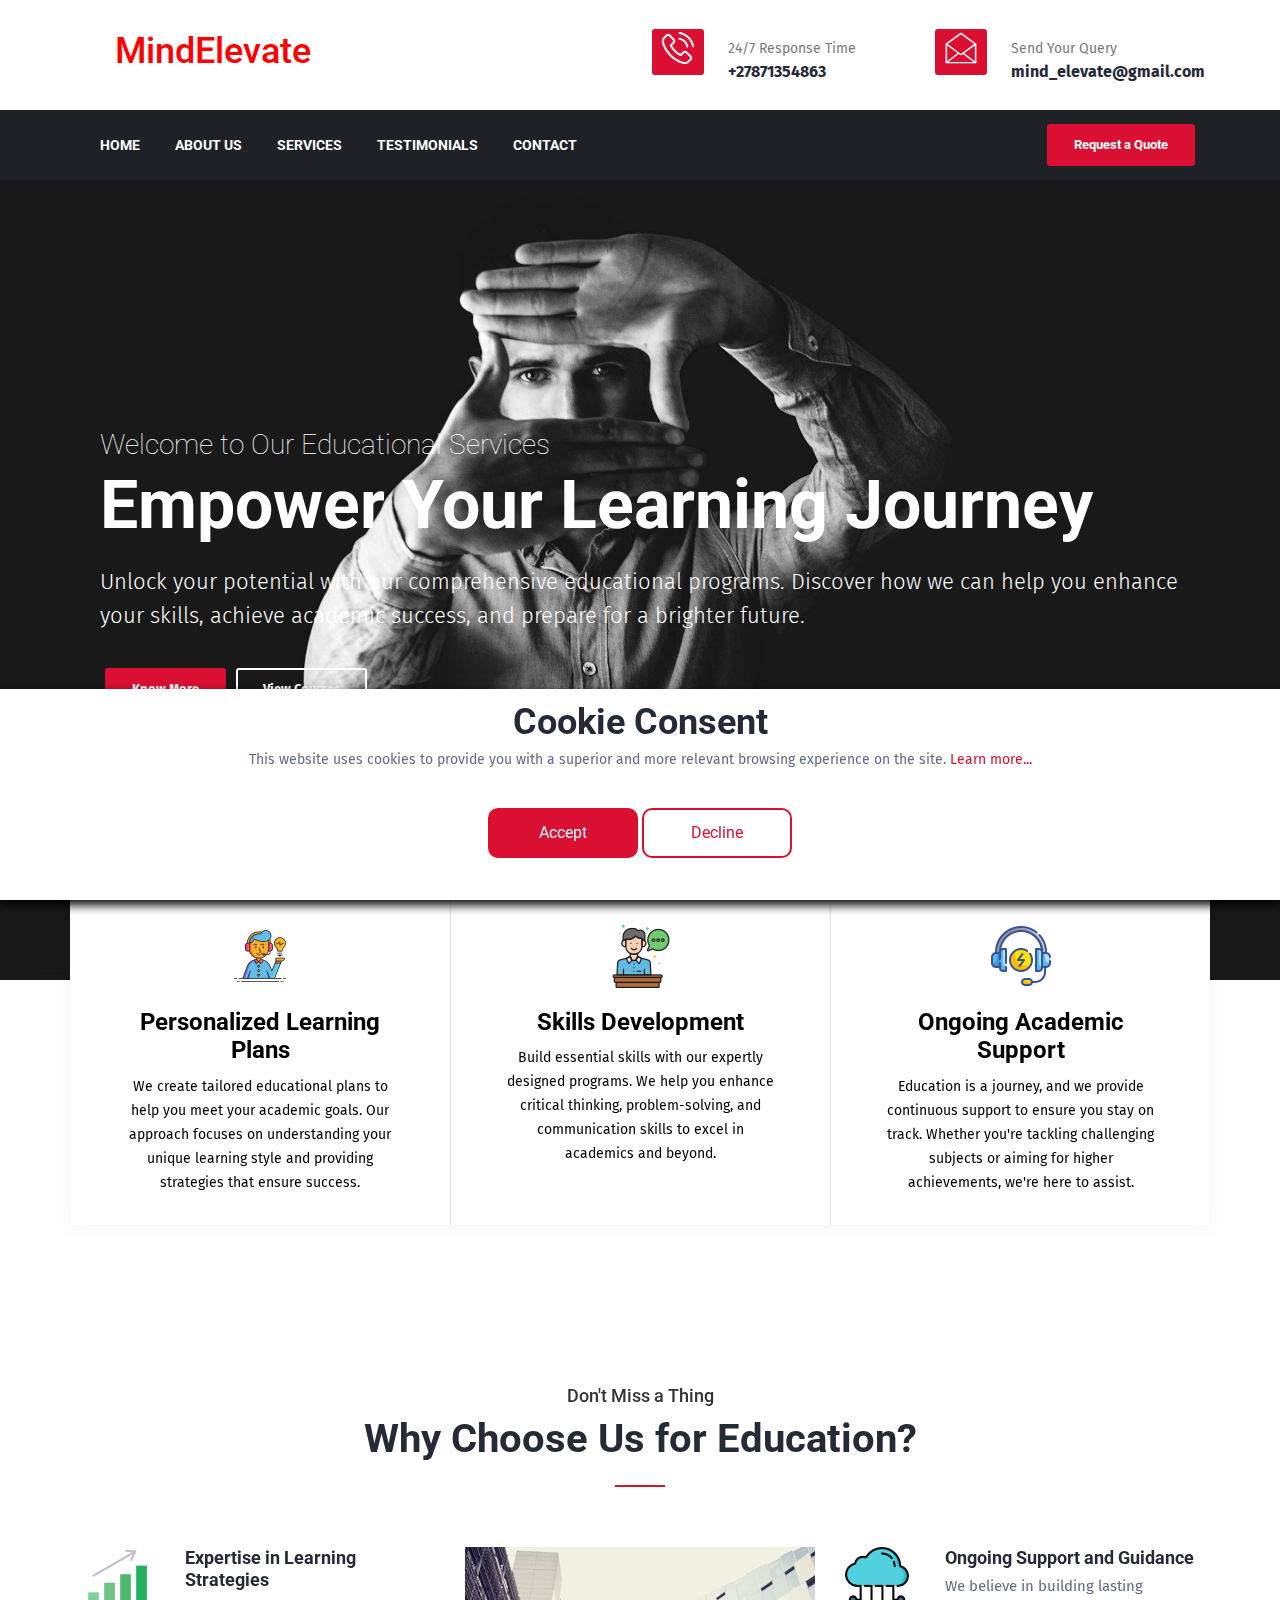
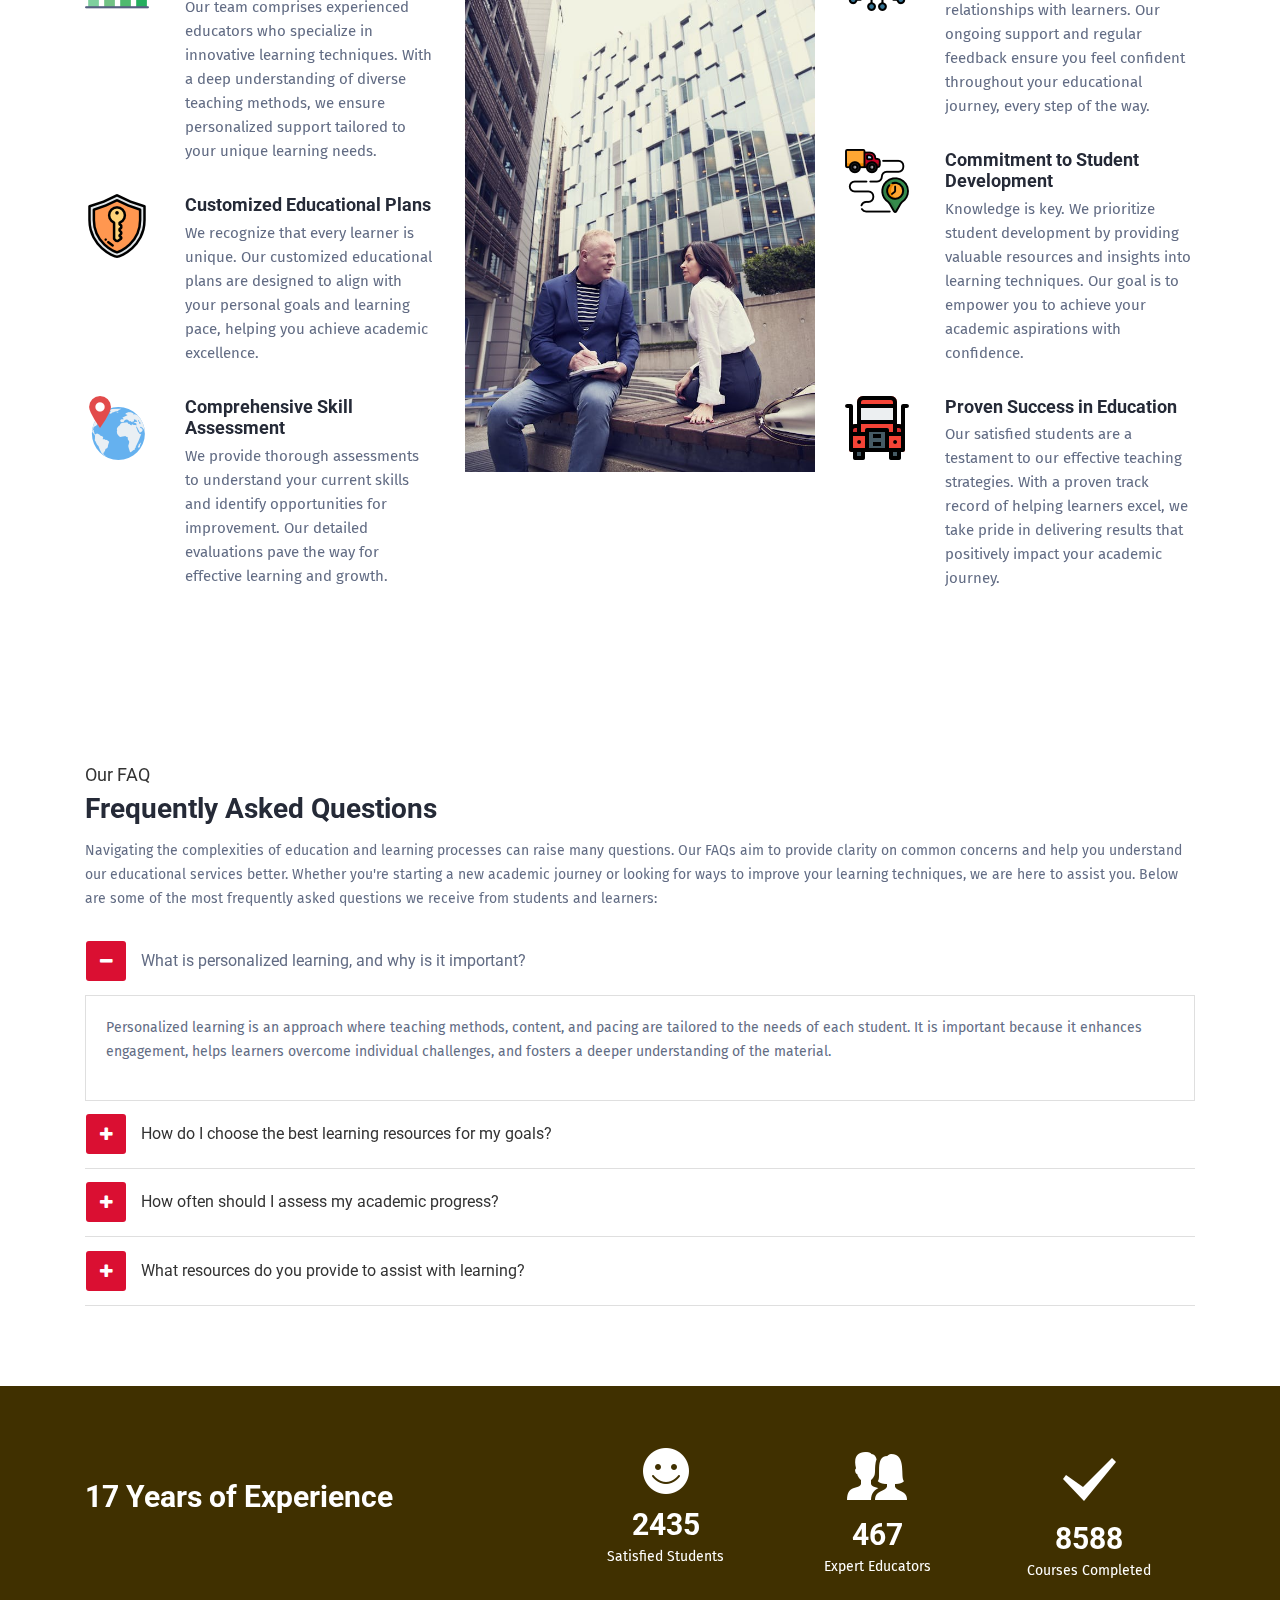
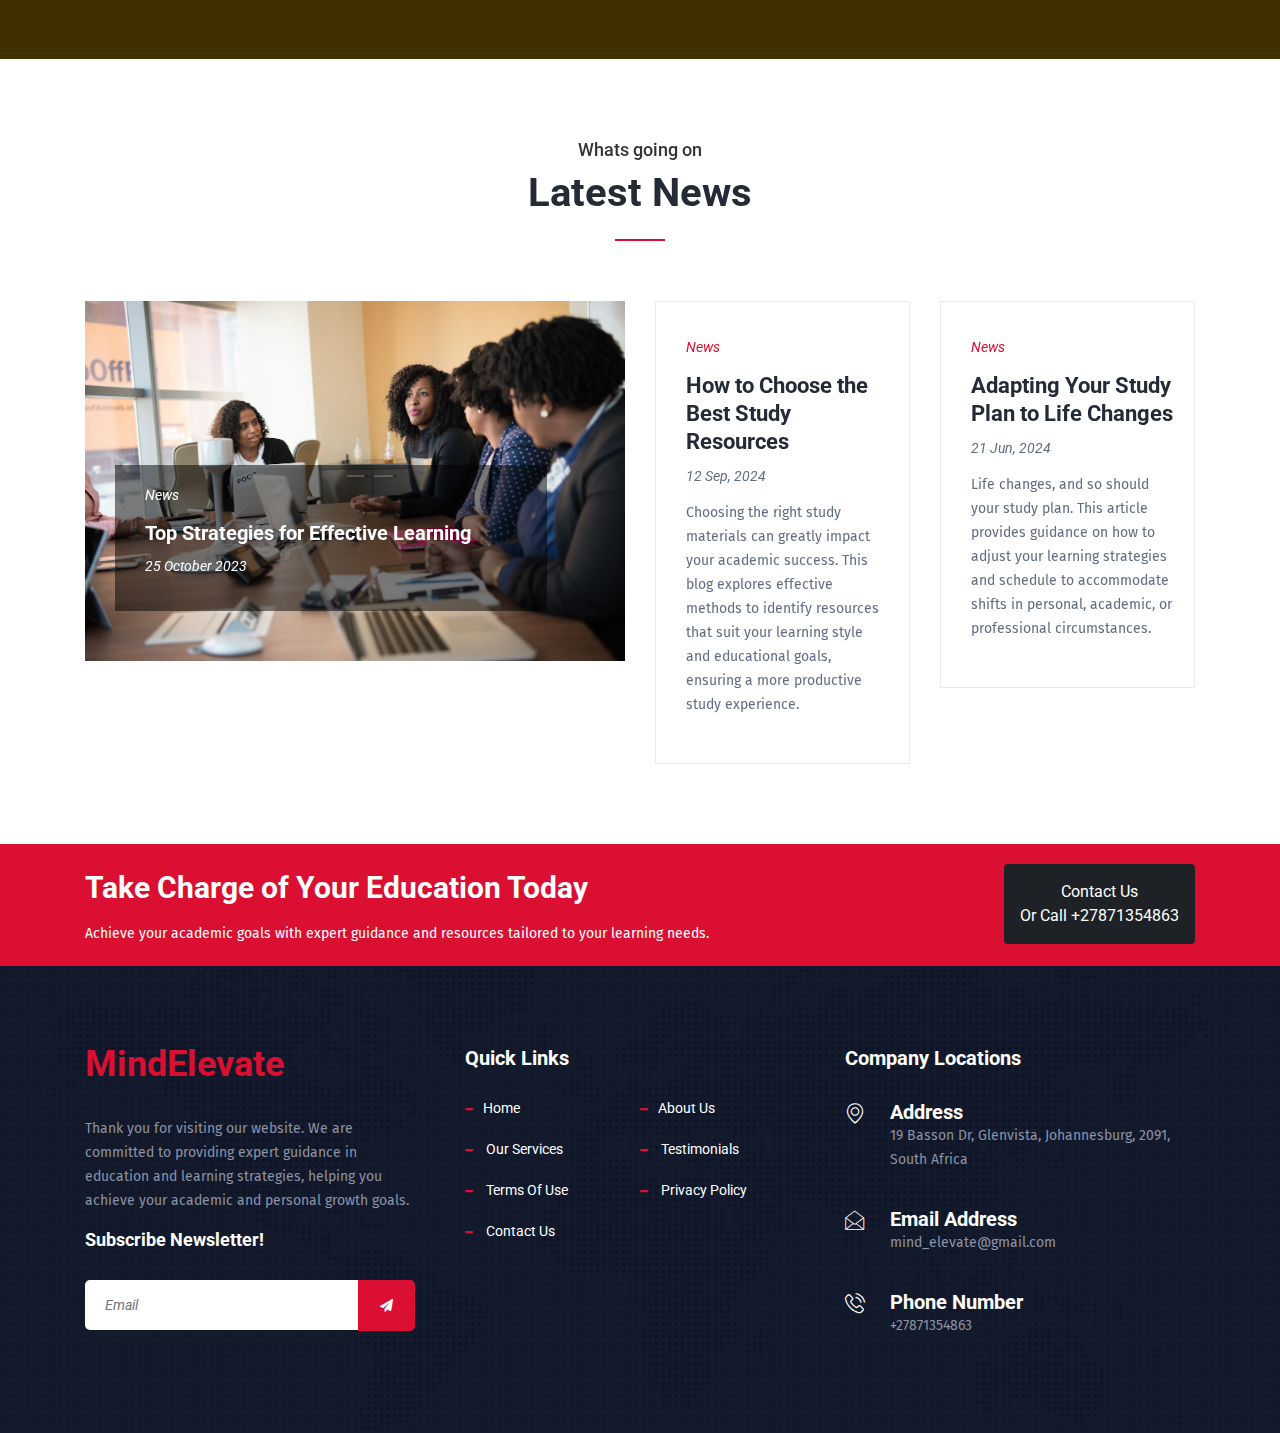
==== index.html @ e3e8aa28 "WIP" ====
<!DOCTYPE html>
<html lang="en">
    <head>
        <!--
    Basic Page Needs
    ==================================================
    -->
        <meta charset="utf-8" />
        <title>MindElevate</title>
        <!--
    Mobile Specific Metas
    ==================================================
    -->
        <meta http-equiv="X-UA-Compatible" content="IE=edge" />
        <meta
            name="viewport"
            content="width=device-width, initial-scale=1.0, maximum-scale=1.0, user-scalable=0"
        />
        <!--
    CSS
    ==================================================
    -->
        <!-- Bootstrap-->
        <link rel="stylesheet" href="css/bootstrap.min.css" />
        <!-- Animation-->
        <link rel="stylesheet" href="css/animate.css" />
        <!-- Morris CSS -->
        <link rel="stylesheet" href="css/morris.css" />
        <!-- FontAwesome-->
        <link rel="stylesheet" href="css/font-awesome.min.css" />
        <!-- Icon font-->
        <link rel="stylesheet" href="css/icon-font.css" />
        <!-- Owl Carousel-->
        <link
            href="https://fonts.googleapis.com/css?family=Fira+Sans:400,400i,500,500i,600,600i,700,700i"
            rel="stylesheet"
        />

        <link
            rel="shortcut icon"
            href="images/favicon.ico"
            type="image/x-icon"
        />

        <link rel="stylesheet" href="css/owl.carousel.min.css" />
        <!-- Owl Theme -->
        <link rel="stylesheet" href="css/owl.theme.default.min.css" />
        <!-- Colorbox-->
        <link rel="stylesheet" href="css/colorbox.css" />
        <!-- Template styles-->
        <link rel="stylesheet" href="css/style.css" />
        <!-- Responsive styles-->
        <link rel="stylesheet" href="css/responsive.css" />
        <!-- HTML5 shim, for IE6-8 support of HTML5 elements. All other JS at the end of file.-->
        <!--if lt IE 9
    script(src='js/html5shiv.js')
    script(src='js/respond.min.js')
    --></head>

    <body>
        <div class="body-inner">
            <div class="site-top-2">
                <header class="header nav-down" id="header-2">
                    <div class="container">
                        <div class="row">
                            <div class="logo-area clearfix">
                                <div class="logo col-lg-3 col-md-12">
                                    <a href="index.html">
                                        <h2 style="color: #ff0000">
                                            MindElevate
                                        </h2>
                                    </a>
                                </div>
                                <!-- logo end-->
                                <div class="col-lg-9 col-md-12 pull-right">
                                    <ul class="top-info unstyled">
                                        <li>
                                            <span class="info-icon"
                                                ><i class="icon icon-phone3"></i
                                            ></span>
                                            <div class="info-wrapper">
                                                <p class="info-title">
                                                    24/7 Response Time
                                                </p>
                                                <p class="info-subtitle">
                                                    +27871354863
                                                </p>
                                            </div>
                                        </li>
                                        <li>
                                            <span class="info-icon"
                                                ><i
                                                    class="icon icon-envelope"
                                                ></i
                                            ></span>
                                            <div class="info-wrapper">
                                                <p class="info-title">
                                                    Send Your Query
                                                </p>
                                                <p class="info-subtitle">
                                                    mind_elevate@gmail.com
                                                </p>
                                            </div>
                                        </li>
                                    </ul>
                                </div>
                                <!-- Col End-->
                            </div>
                            <!-- Logo Area End-->
                        </div>
                    </div>
                    <!-- Container end-->
                    <div
                        class="site-nav-inner site-navigation navigation navdown"
                    >
                        <div class="container">
                            <nav class="navbar navbar-expand-lg">
                                <button
                                    class="navbar-toggler"
                                    type="button"
                                    data-toggle="collapse"
                                    data-target="#navbarSupportedContent"
                                    aria-controls="navbarSupportedContent"
                                    aria-expanded="false"
                                    aria-label="Toggle navigation"
                                >
                                    <span class="navbar-toggler-icon"
                                        ><i class="icon icon-menu"></i
                                    ></span>
                                </button>
                                <!-- End of Navbar toggler-->
                                <div
                                    class="collapse navbar-collapse justify-content-start"
                                    id="navbarSupportedContent"
                                >
                                    <ul class="navbar-nav">
                                        <li class="nav-item dropdown">
                                            <a href="index.html">Home</a>
                                        </li>
                                        <li class="nav-item dropdown">
                                            <a href="about.html">About us</a>
                                        </li>
                                        <li class="nav-item dropdown">
                                            <a href="service.html">Services</a>
                                        </li>
                                        <li class="nav-item dropdown">
                                            <a href="testimonials.html"
                                                >Testimonials</a
                                            >
                                        </li>
                                        <li class="nav-item dropdown">
                                            <a href="contact.html">Contact</a>
                                        </li>
                                    </ul>
                                    <!--Nav ul end-->
                                </div>
                                <a
                                    href="contact.html"
                                    class="top-right-btn btn btn-primary"
                                    >Request a Quote</a
                                >
                                <!-- Top bar btn -->
                            </nav>
                            <!-- Collapse end-->
                        </div>
                    </div>
                    <!-- Site nav inner end-->
                </header>
                <!-- Header end-->
            </div>

            <div class="carousel slide" id="main-slide" data-ride="carousel">
                <!-- Indicators-->
                <ol class="carousel-indicators visible-lg visible-md">
                    <li
                        class="active"
                        data-target="#main-slide"
                        data-slide-to="0"
                    ></li>
                    <li data-target="#main-slide" data-slide-to="1"></li>
                    <li data-target="#main-slide" data-slide-to="2"></li>
                </ol>
                <!-- Indicators end-->
                <!-- Carousel inner-->
                <div class="carousel-inner">
                    <div
                        class="carousel-item active"
                        style="background-image: url(images/slider/bg1.jpg)"
                    >
                        <div class="container">
                            <div class="slider-content text-left">
                                <div class="col-md-12">
                                    <h2 class="slide-title title-light">
                                        Welcome to Our Educational Services
                                    </h2>
                                    <h3 class="slide-sub-title">
                                        Empower Your Learning Journey
                                    </h3>
                                    <p class="slider-description lead">
                                        Unlock your potential with our
                                        comprehensive educational programs.
                                        Discover how we can help you enhance
                                        your skills, achieve academic success,
                                        and prepare for a brighter future.
                                    </p>
                                    <p>
                                        <a
                                            class="slider btn btn-primary"
                                            href="about.html"
                                            >Know More</a
                                        ><a
                                            class="slider btn btn-border"
                                            href="service.html"
                                            >View Courses</a
                                        >
                                    </p>
                                </div>
                                <!-- Col end-->
                            </div>
                            <!-- Slider content end-->
                        </div>
                        <!-- Container end-->
                    </div>
                    <!-- Carousel item 1 end-->
                    <div
                        class="carousel-item"
                        style="background-image: url(images/slider/bg2.jpg)"
                    >
                        <div class="container">
                            <div class="slider-content text-center">
                                <div class="col-md-12">
                                    <h2 class="slide-title title-light">
                                        Enhance Your Knowledge
                                    </h2>
                                    <h3 class="slide-sub-title">
                                        Explore Innovative Learning
                                    </h3>
                                    <p class="slider-description lead">
                                        Our programs are designed to provide you
                                        with the tools and resources needed to
                                        excel in your studies. Let us guide you
                                        toward a path of continuous learning and
                                        personal development.
                                    </p>
                                    <p>
                                        <a
                                            class="slider btn btn-primary"
                                            href="contact.html"
                                            >Contact Us</a
                                        >
                                    </p>
                                </div>
                                <!-- Col end-->
                            </div>
                            <!-- Slider content end-->
                        </div>
                        <!-- Container end-->
                    </div>
                    <!-- Carousel item 2 end-->
                    <div
                        class="carousel-item"
                        style="background-image: url(images/slider/bg3.jpg)"
                    >
                        <div class="container">
                            <div class="slider-content text-right">
                                <div class="col-md-12">
                                    <h2 class="slide-title title-light">
                                        17 Years of Educational Excellence
                                    </h2>
                                    <h3 class="slide-sub-title">
                                        Expertise You Can Trust
                                    </h3>
                                    <p>
                                        With years of experience in education,
                                        we deliver programs tailored to diverse
                                        learning needs. From foundational skills
                                        to advanced expertise, discover how we
                                        can support your educational
                                        aspirations.
                                    </p>
                                    <p>
                                        <a
                                            class="slider btn btn-primary"
                                            href="service.html"
                                            >View Courses</a
                                        >
                                    </p>
                                </div>
                                <!-- Col end-->
                            </div>
                            <!-- Slider content end-->
                        </div>
                        <!-- Container end-->
                    </div>
                    <!-- Carousel item 3 end-->
                </div>
                <!-- Carousel inner end-->
                <!-- Controllers-->
                <a
                    class="left carousel-control carousel-control-prev"
                    href="#main-slide"
                    data-slide="prev"
                    ><span><i class="fa fa-angle-left"></i></span
                ></a>
                <a
                    class="right carousel-control carousel-control-next"
                    href="#main-slide"
                    data-slide="next"
                    ><span><i class="fa fa-angle-right"></i></span
                ></a>
            </div>
            <!-- Carousel end-->

            <section id="ts-features-light" class="ts-features-light">
                <div class="container">
                    <div class="row feature-light-row">
                        <div class="col-md-4 text-center">
                            <div class="ts-feature-box">
                                <div class="ts-feature-info">
                                    <div class="feature-img">
                                        <img
                                            src="images/icon/service-1.png"
                                            alt=""
                                        />
                                    </div>
                                    <h3 class="ts-feature-title">
                                        Personalized Learning Plans
                                    </h3>
                                    <p>
                                        We create tailored educational plans to
                                        help you meet your academic goals. Our
                                        approach focuses on understanding your
                                        unique learning style and providing
                                        strategies that ensure success.
                                    </p>
                                </div>
                            </div>
                            <!-- feature box-1 end-->
                        </div>
                        <!-- col-1 end-->
                        <div class="col-md-4 text-center border-left">
                            <div class="ts-feature-box">
                                <div class="ts-feature-info">
                                    <div class="feature-img">
                                        <img
                                            src="images/icon/service-2.png"
                                            alt=""
                                        />
                                    </div>
                                    <h3 class="ts-feature-title">
                                        Skills Development
                                    </h3>
                                    <p>
                                        Build essential skills with our expertly
                                        designed programs. We help you enhance
                                        critical thinking, problem-solving, and
                                        communication skills to excel in
                                        academics and beyond.
                                    </p>
                                </div>
                            </div>
                            <!-- feature box-2 end-->
                        </div>
                        <!-- col-2 end-->
                        <div class="col-md-4 text-center border-left">
                            <div class="ts-feature-box">
                                <div class="ts-feature-info">
                                    <div class="feature-img">
                                        <img
                                            src="images/icon/service-3.png"
                                            alt=""
                                        />
                                    </div>
                                    <h3 class="ts-feature-title">
                                        Ongoing Academic Support
                                    </h3>
                                    <p>
                                        Education is a journey, and we provide
                                        continuous support to ensure you stay on
                                        track. Whether you're tackling
                                        challenging subjects or aiming for
                                        higher achievements, we're here to
                                        assist.
                                    </p>
                                </div>
                            </div>
                            <!-- feature box-3 end-->
                        </div>
                        <!-- col-3 end-->
                    </div>
                </div>
            </section>
            <!-- ts-feature light end-->

            <section
                class="ts-service-area service-area-pattern"
                id="ts-service-area"
            >
                <div class="service-area-bg">
                    <div class="container">
                        <div class="row text-center">
                            <div class="col-md-12">
                                <h2 class="section-title">
                                    <span>Don't Miss a Thing</span>Why Choose Us
                                    for Education?
                                </h2>
                            </div>
                        </div>
                        <!-- Title row end-->
                        <div class="row">
                            <div class="col-lg-4 col-md-12">
                                <div class="ts-service-wrapper">
                                    <div class="ts-service-box">
                                        <div class="ts-service-box-img">
                                            <img
                                                src="images/icon/why-1.png"
                                                alt=""
                                            />
                                        </div>
                                        <div class="ts-service-box-info">
                                            <h3 class="service-box-title">
                                                Expertise in Learning Strategies
                                            </h3>
                                            <p>
                                                Our team comprises experienced
                                                educators who specialize in
                                                innovative learning techniques.
                                                With a deep understanding of
                                                diverse teaching methods, we
                                                ensure personalized support
                                                tailored to your unique learning
                                                needs.
                                            </p>
                                        </div>
                                    </div>
                                    <!-- Service 1 end -->
                                    <div class="gap-15"></div>
                                    <div class="ts-service-box">
                                        <div class="ts-service-box-img">
                                            <img
                                                src="images/icon/why-2.png "
                                                alt=""
                                            />
                                        </div>
                                        <div class="ts-service-box-info">
                                            <h3 class="service-box-title">
                                                Customized Educational Plans
                                            </h3>
                                            <p>
                                                We recognize that every learner
                                                is unique. Our customized
                                                educational plans are designed
                                                to align with your personal
                                                goals and learning pace, helping
                                                you achieve academic excellence.
                                            </p>
                                        </div>
                                    </div>
                                    <!-- Service 2 end -->
                                    <div class="gap-15"></div>
                                    <div class="ts-service-box">
                                        <div class="ts-service-box-img">
                                            <img
                                                src="images/icon/why-4.png "
                                                alt=""
                                            />
                                        </div>
                                        <div class="ts-service-box-info">
                                            <h3 class="service-box-title">
                                                Comprehensive Skill Assessment
                                            </h3>
                                            <p>
                                                We provide thorough assessments
                                                to understand your current
                                                skills and identify
                                                opportunities for improvement.
                                                Our detailed evaluations pave
                                                the way for effective learning
                                                and growth.
                                            </p>
                                        </div>
                                    </div>
                                    <!-- Service 3 end -->
                                </div>
                            </div>
                            <!-- Col end -->
                            <div class="col-lg-4 col-md-12">
                                <span class="service-img"
                                    ><img
                                        class="img-fluid"
                                        src="images/services/service_center.jpg"
                                        alt=""
                                /></span>
                            </div>

                            <div class="col-lg-4 col-md-12">
                                <div class="ts-service-wrapper ml-lg-auto">
                                    <div class="ts-service-box">
                                        <div class="ts-service-box-img">
                                            <img
                                                src="images/icon/why-3.png"
                                                alt=""
                                            />
                                        </div>
                                        <div class="ts-service-box-info">
                                            <h3 class="service-box-title">
                                                Ongoing Support and Guidance
                                            </h3>
                                            <p>
                                                We believe in building lasting
                                                relationships with learners. Our
                                                ongoing support and regular
                                                feedback ensure you feel
                                                confident throughout your
                                                educational journey, every step
                                                of the way.
                                            </p>
                                        </div>
                                    </div>
                                    <!-- Service 4 end -->
                                    <div class="gap-15"></div>
                                    <div class="ts-service-box">
                                        <div class="ts-service-box-img">
                                            <img
                                                src="images/icon/why-5.png"
                                                alt=""
                                            />
                                        </div>
                                        <div class="ts-service-box-info">
                                            <h3 class="service-box-title">
                                                Commitment to Student
                                                Development
                                            </h3>
                                            <p>
                                                Knowledge is key. We prioritize
                                                student development by providing
                                                valuable resources and insights
                                                into learning techniques. Our
                                                goal is to empower you to
                                                achieve your academic
                                                aspirations with confidence.
                                            </p>
                                        </div>
                                    </div>
                                    <!-- Service 5 end -->
                                    <div class="gap-15"></div>
                                    <div class="ts-service-box">
                                        <div class="ts-service-box-img">
                                            <img
                                                src="images/icon/why-6.png"
                                                alt=""
                                            />
                                        </div>
                                        <div class="ts-service-box-info">
                                            <h3 class="service-box-title">
                                                Proven Success in Education
                                            </h3>
                                            <p>
                                                Our satisfied students are a
                                                testament to our effective
                                                teaching strategies. With a
                                                proven track record of helping
                                                learners excel, we take pride in
                                                delivering results that
                                                positively impact your academic
                                                journey.
                                            </p>
                                        </div>
                                    </div>
                                    <!-- Service 6 end -->
                                </div>
                            </div>
                            <!-- Col end -->
                        </div>
                        <!-- Content row end -->
                        <!-- Content row end-->
                    </div>
                    <!-- Container end-->
                </div>
            </section>
            <!-- Service Section end-->

            <section class="testimonial-area" id="testimonial-area">
                <div class="container">
                    <div class="row">
                        <div class="col-lg-12">
                            <div class="accordion-title">
                                <h3
                                    class="column-title"
                                    style="margin-bottom: 15px"
                                >
                                    <span>Our FAQ</span> Frequently Asked
                                    Questions
                                </h3>
                                <p>
                                    Navigating the complexities of education and
                                    learning processes can raise many questions.
                                    Our FAQs aim to provide clarity on common
                                    concerns and help you understand our
                                    educational services better. Whether you're
                                    starting a new academic journey or looking
                                    for ways to improve your learning
                                    techniques, we are here to assist you. Below
                                    are some of the most frequently asked
                                    questions we receive from students and
                                    learners:
                                </p>
                            </div>
                            <div id="accordion" class="accordion-area">
                                <div class="card">
                                    <div class="card-header" id="headingOne">
                                        <h5 class="mb-0">
                                            <a
                                                href="#"
                                                class="btn btn-link"
                                                data-toggle="collapse"
                                                data-target="#collapseOne"
                                                aria-expanded="true"
                                                aria-controls="collapseOne"
                                            >
                                                What is personalized learning,
                                                and why is it important?
                                            </a>
                                        </h5>
                                    </div>
                                    <div
                                        class="collapse show"
                                        id="collapseOne"
                                        aria-labelledby="headingOne"
                                        data-parent="#accordion"
                                    >
                                        <div class="card-body">
                                            <p>
                                                Personalized learning is an
                                                approach where teaching methods,
                                                content, and pacing are tailored
                                                to the needs of each student. It
                                                is important because it enhances
                                                engagement, helps learners
                                                overcome individual challenges,
                                                and fosters a deeper
                                                understanding of the material.
                                            </p>
                                        </div>
                                    </div>
                                </div>
                                <div class="card">
                                    <div class="card-header" id="headingThree">
                                        <h5 class="mb-0">
                                            <a
                                                href="#"
                                                class="btn btn-link collapsed"
                                                data-toggle="collapse"
                                                data-target="#collapseThree"
                                                aria-expanded="false"
                                                aria-controls="collapseThree"
                                            >
                                                How do I choose the best
                                                learning resources for my goals?
                                            </a>
                                        </h5>
                                    </div>
                                    <div
                                        class="collapse"
                                        id="collapseThree"
                                        aria-labelledby="headingThree"
                                        data-parent="#accordion"
                                    >
                                        <div class="card-body">
                                            <p>
                                                Choosing the best learning
                                                resources depends on your
                                                objectives, preferred learning
                                                style, and the subject matter.
                                                Reviewing recommendations,
                                                exploring online platforms, and
                                                seeking advice from educators
                                                can help you select resources
                                                that align with your goals.
                                            </p>
                                        </div>
                                    </div>
                                </div>
                                <div class="card">
                                    <div class="card-header" id="headingFour">
                                        <h5 class="mb-0">
                                            <a
                                                href="#"
                                                class="btn btn-link collapsed"
                                                data-toggle="collapse"
                                                data-target="#collapseFour"
                                                aria-expanded="false"
                                                aria-controls="collapseFour"
                                            >
                                                How often should I assess my
                                                academic progress?
                                            </a>
                                        </h5>
                                    </div>
                                    <div
                                        class="collapse"
                                        id="collapseFour"
                                        aria-labelledby="headingFour"
                                        data-parent="#accordion"
                                    >
                                        <div class="card-body">
                                            <p>
                                                It is advisable to assess your
                                                progress regularly, such as
                                                after completing a course module
                                                or at the end of a semester.
                                                Frequent assessments help you
                                                identify areas of improvement
                                                and adjust your learning
                                                strategies accordingly.
                                            </p>
                                        </div>
                                    </div>
                                </div>
                                <div class="card">
                                    <div class="card-header" id="headingFive">
                                        <h5 class="mb-0">
                                            <a
                                                href="#"
                                                class="btn btn-link collapsed"
                                                data-toggle="collapse"
                                                data-target="#collapseFive"
                                                aria-expanded="false"
                                                aria-controls="collapseFive"
                                            >
                                                What resources do you provide to
                                                assist with learning?
                                            </a>
                                        </h5>
                                    </div>
                                    <div
                                        class="collapse"
                                        id="collapseFive"
                                        aria-labelledby="headingFive"
                                        data-parent="#accordion"
                                    >
                                        <div class="card-body">
                                            <p>
                                                We offer a range of resources to
                                                assist with learning, including
                                                expert-led workshops,
                                                personalized study plans, online
                                                tutorials, and ongoing support.
                                                Our goal is to empower learners
                                                with the tools and guidance they
                                                need to succeed academically.
                                            </p>
                                        </div>
                                    </div>
                                </div>
                            </div>
                            <!-- Accordion end -->
                        </div>
                        <!-- Col end-->
                    </div>
                    <!-- Content row end-->
                </div>
                <!-- Container end-->
            </section>
            <!-- Quote area end-->

            <section id="ts-facts-area" class="ts-facts-area-bg bg-overlay">
                <div class="container">
                    <div class="row">
                        <div class="col-lg-5 col-md-12 column-left-title">
                            <h2 class="column-title">17 Years of Experience</h2>
                        </div>
                        <div class="col-lg-7 col-md-12">
                            <div class="container">
                                <div class="row text-center">
                                    <div class="col-lg-4 col-md-4">
                                        <div class="ts-facts-bg">
                                            <img
                                                src="images/icon/fact1.png"
                                                alt=""
                                            />
                                            <div class="ts-facts-content">
                                                <h4 class="ts-facts-num">
                                                    <span class="counterUp"
                                                        >2435</span
                                                    >
                                                </h4>
                                                <p class="facts-desc">
                                                    Satisfied Students
                                                </p>
                                            </div>
                                        </div>
                                        <!-- Facts 1 end-->
                                    </div>
                                    <!-- Col 1 end-->
                                    <div class="col-lg-4 col-md-4">
                                        <div class="ts-facts-bg">
                                            <img
                                                src="images/icon/fact2.png"
                                                alt=""
                                            />
                                            <div class="ts-facts-content">
                                                <h4 class="ts-facts-num">
                                                    <span class="counterUp"
                                                        >467</span
                                                    >
                                                </h4>
                                                <p class="facts-desc">
                                                    Expert Educators
                                                </p>
                                            </div>
                                        </div>
                                        <!-- Facts 2 end-->
                                    </div>
                                    <!-- Col 2 end-->
                                    <div class="col-lg-4 col-md-4">
                                        <div class="ts-facts-bg">
                                            <img
                                                src="images/icon/fact3.png"
                                                alt=""
                                            />
                                            <div class="ts-facts-content">
                                                <h4 class="ts-facts-num">
                                                    <span class="counterUp"
                                                        >8588</span
                                                    >
                                                </h4>
                                                <p class="facts-desc">
                                                    Courses Completed
                                                </p>
                                            </div>
                                        </div>
                                        <!-- Facts 3 end-->
                                    </div>
                                    <!-- Col 3 end-->
                                </div>
                            </div>
                        </div>
                    </div>
                    <!-- Row end-->
                </div>
                <!-- Container 2 end-->
            </section>
            <!-- Facts Area End -->

            <section class="news" id="news">
                <div class="container">
                    <div class="row text-center">
                        <div class="col-md-12">
                            <h2 class="section-title">
                                <span>Whats going on</span>Latest News
                            </h2>
                        </div>
                    </div>
                    <div class="row">
                        <div class="col-lg-6">
                            <div class="latest-post post-large">
                                <div class="latest-post-media">
                                    <a
                                        class="latest-post-img"
                                        href="news-single.html"
                                    >
                                        <img
                                            class="img-fluid"
                                            src="images/news/news1.jpg"
                                            alt="img"
                                        />
                                    </a>

                                    <div class="post-body">
                                        <a class="post-cat" href="#">News</a>
                                        <h4 class="post-title">
                                            <a href="news-single.html"
                                                >Top Strategies for Effective
                                                Learning</a
                                            >
                                        </h4>
                                        <span class="post-item-date"
                                            >25 October 2023</span
                                        >
                                    </div>
                                    <!-- Post body end-->
                                </div>
                                <!-- Post media end-->
                            </div>
                            <!-- Latest post end-->
                        </div>
                        <!-- Col big news end-->
                        <div class="col-lg-6">
                            <div class="row">
                                <div class="col-lg-6 col-md-6">
                                    <div class="latest-post">
                                        <div class="post-body">
                                            <a class="post-cat" href="#"
                                                >News</a
                                            >
                                            <h4 class="post-title">
                                                <a href="news-single.html"
                                                    >How to Choose the Best
                                                    Study Resources</a
                                                >
                                            </h4>
                                            <span class="post-item-date"
                                                >12 Sep, 2024</span
                                            >
                                            <div class="post-text">
                                                <p>
                                                    Choosing the right study
                                                    materials can greatly impact
                                                    your academic success. This
                                                    blog explores effective
                                                    methods to identify
                                                    resources that suit your
                                                    learning style and
                                                    educational goals, ensuring
                                                    a more productive study
                                                    experience.
                                                </p>
                                            </div>
                                        </div>
                                    </div>
                                    <!-- Latest post end-->
                                </div>
                                <!-- Col end-->
                                <div class="col-lg-6 col-md-6">
                                    <div class="latest-post">
                                        <div class="post-body">
                                            <a class="post-cat" href="#"
                                                >News</a
                                            >
                                            <h4 class="post-title">
                                                <a href="news-single.html"
                                                    >Adapting Your Study Plan to
                                                    Life Changes</a
                                                >
                                            </h4>
                                            <span class="post-item-date"
                                                >21 Jun, 2024</span
                                            >
                                            <div class="post-text">
                                                <p>
                                                    Life changes, and so should
                                                    your study plan. This
                                                    article provides guidance on
                                                    how to adjust your learning
                                                    strategies and schedule to
                                                    accommodate shifts in
                                                    personal, academic, or
                                                    professional circumstances.
                                                </p>
                                            </div>
                                        </div>
                                    </div>
                                    <!-- Latest post end-->
                                </div>
                                <!-- Col end-->
                            </div>
                            <!-- row end-->
                        </div>
                        <!-- Col small news end-->
                    </div>
                    <!-- Content row end-->
                </div>
                <!-- Container end-->
            </section>
            <!-- News end-->

            <section id="call-to-action" class="call-to-action-bg">
                <div class="container">
                    <div class="row">
                        <div class="col-lg-8 align-self-center">
                            <h3 class="call-to-action-title">
                                Take Charge of Your Education Today
                            </h3>
                            <p>
                                Achieve your academic goals with expert guidance
                                and resources tailored to your learning needs.
                            </p>
                        </div>
                        <div class="col-lg-4 text-right">
                            <a class="btn btn-box" href="contact.html"
                                >Contact Us <br />Or Call +27871354863</a
                            >
                        </div>
                    </div>
                </div>
            </section>
            <!-- Call to action end -->

            <!-- Footer start-->
            <footer class="footer" id="footer">
                <div class="footer-main bg-overlay">
                    <div class="container">
                        <div class="row">
                            <div
                                class="col-lg-4 col-md-12 footer-widget footer-about"
                            >
                                <div class="footer-logo">
                                    <h2 style="color: #da0f32">MindElevate</h2>
                                </div>
                                <p>
                                    Thank you for visiting our website. We are
                                    committed to providing expert guidance in
                                    education and learning strategies, helping
                                    you achieve your academic and personal
                                    growth goals.
                                </p>

                                <h3 class="widget-title">
                                    Subscribe Newsletter!
                                </h3>
                                <form
                                    class="newsletter-form"
                                    id="newsletter-form"
                                    action="#"
                                    method="post"
                                >
                                    <div class="form-group">
                                        <input
                                            class="form-control form-control-lg"
                                            id="email"
                                            type="email"
                                            name="email"
                                            placeholder="Email "
                                            autocomplete="off"
                                        />
                                        <button
                                            class="btn btn-primary"
                                            id="submit"
                                            onclick="sendForm()"
                                        >
                                            <i class="fa fa-paper-plane"></i>
                                        </button>
                                    </div>
                                    <div
                                        id="result"
                                        style="color: red; font-size: 12px"
                                    ></div>
                                </form>
                            </div>
                            <!-- About us end-->
                            <div class="col-lg-4 col-md-6 footer-widget">
                                <h3 class="widget-title">Quick Links</h3>
                                <ul class="list-dash">
                                    <li><a href="home.html">Home</a></li>
                                    <li><a href="about.html">About Us</a></li>
                                    <li>
                                        <a href="service.html">Our Services</a>
                                    </li>
                                    <li>
                                        <a href="testimonials.html"
                                            >Testimonials</a
                                        >
                                    </li>
                                    <li>
                                        <a href="terms-of-use.html"
                                            >Terms Of Use</a
                                        >
                                    </li>
                                    <li>
                                        <a href="privacy-policy.html"
                                            >Privacy Policy</a
                                        >
                                    </li>
                                    <li>
                                        <a href="contact.html">Contact Us</a>
                                    </li>
                                </ul>
                            </div>
                            <div class="col-lg-4 col-md-6 footer-widget">
                                <h3 class="widget-title">Company Locations</h3>
                                <div class="ts-contact-info">
                                    <span class="ts-contact-icon float-left"
                                        ><i class="icon icon-map-marker2"></i
                                    ></span>
                                    <div class="ts-contact-content">
                                        <h3 class="ts-contact-title">
                                            Address
                                        </h3>
                                        <p>
                                            19 Basson Dr, Glenvista,
                                            Johannesburg, 2091, South Africa
                                        </p>
                                    </div>
                                    <!-- Contact content end-->
                                </div>

                                <div class="ts-contact-info last">
                                    <span class="ts-contact-icon float-left"
                                        ><i class="icon icon-envelope"></i
                                    ></span>
                                    <div class="ts-contact-content">
                                        <h3 class="ts-contact-title">
                                            Email Address
                                        </h3>
                                        <p>mind_elevate@gmail.com</p>
                                    </div>
                                    <!-- Contact content end-->
                                </div>
                                <div class="ts-contact-info">
                                    <span class="ts-contact-icon float-left"
                                        ><i class="icon icon-phone3"></i
                                    ></span>
                                    <div class="ts-contact-content">
                                        <h3 class="ts-contact-title">
                                            Phone Number
                                        </h3>
                                        <p>+27871354863</p>
                                    </div>
                                    <!-- Contact content end-->
                                </div>
                            </div>
                        </div>
                        <!-- Content row end-->
                    </div>
                    <!-- Container end-->
                </div>
            </footer>
            <!-- Footer end-->

            <!-- Cookie banner -->
            <div class="cookie-wrapper show">
                <div>
                    <i class="bx bx-cookie"></i>
                    <h2 style="text-align: center">Cookie Consent</h2>
                </div>

                <div class="data">
                    <p>
                        This website uses cookies to provide you with a superior
                        and more relevant browsing experience on the site.
                        <a href="#">Learn more...</a>
                    </p>
                </div>

                <div class="buttons">
                    <button class="cookie-button" id="acceptBtn">Accept</button>
                    <button class="cookie-button" id="declineBtn">
                        Decline
                    </button>
                </div>
            </div>
            <!-- End Cookie banner -->

            <div
                class="back-to-top affix"
                id="back-to-top"
                data-spy="affix"
                data-offset-top="10"
            >
                <button class="btn btn-primary" title="Back to Top">
                    <i class="fa fa-angle-double-up"></i>
                    <!-- icon end-->
                </button>
                <!-- button end-->
            </div>
            <!-- End Back to Top-->

            <!--
      Javascript Files
      ==================================================
      -->
            <!-- initialize jQuery Library-->
            <script type="text/javascript" src="js/jquery.js"></script>

            <!-- Bootstrap jQuery-->
            <script type="text/javascript" src="js/bootstrap.min.js"></script>
            <!-- Owl Carousel-->
            <script
                type="text/javascript"
                src="js/owl.carousel.min.js"
            ></script>
            <!-- Counter-->
            <script
                type="text/javascript"
                src="js/jquery.counterup.min.js"
            ></script>
            <!-- Waypoints-->
            <script type="text/javascript" src="js/waypoints.min.js"></script>
            <!-- Color box-->
            <script type="text/javascript" src="js/jquery.colorbox.js"></script>

            <!-- Template custom-->
            <script type="text/javascript" src="js/custom.js"></script>
            <script type="text/javascript" src="js/cookiebanner.js"></script>
            <script type="text/javascript" src="js/contact-form.js"></script>
        </div>
        <!--Body Inner end-->
    </body>
</html>
---- css/morris.css ----
.morris-hover{position:absolute;z-index:1000}.morris-hover.morris-default-style{border-radius:10px;padding:6px;color:#666;background:rgba(255,255,255,0.8);border:solid 2px rgba(230,230,230,0.8);font-family:sans-serif;font-size:12px;text-align:center}.morris-hover.morris-default-style .morris-hover-row-label{font-weight:bold;margin:0.25em 0}
.morris-hover.morris-default-style .morris-hover-point{white-space:nowrap;margin:0.1em 0}
---- css/icon-font.css ----
@font-face {
  font-family: 'iconfont';
  src:
    url('../fonts/iconfont/iconfont.ttf?2p4rfb') format('truetype'),
    url('../fonts/iconfont/iconfont.woff?2p4rfb') format('woff'),
    url('../fonts/iconfont/iconfont.svg?2p4rfb#iconfont') format('svg');
  font-weight: normal;
  font-style: normal;
}

.icon {
  /* use !important to prevent issues with browser extensions that change fonts */
  font-family: 'iconfont' !important;
  speak: none;
  font-style: normal;
  font-weight: normal;
  font-variant: normal;
  text-transform: none;
  line-height: 1;

  /* Better Font Rendering =========== */
  -webkit-font-smoothing: antialiased;
  -moz-osx-font-smoothing: grayscale;
}

.icon-deal:before {
  content: "\e924";
}
.icon-left-arrow2:before {
  content: "\e931";
}
.icon-quote2:before {
  content: "\e937";
}
.icon-right-arrow2:before {
  content: "\e938";
}
.icon-coins-2:before {
  content: "\e902";
}
.icon-commerce-2:before {
  content: "\e903";
}
.icon-monitor:before {
  content: "\e904";
}
.icon-graphic-3:before {
  content: "\e905";
}
.icon-business:before {
  content: "\e906";
}
.icon-graphic-2:before {
  content: "\e907";
}
.icon-commerce-1:before {
  content: "\e908";
}
.icon-hammer:before {
  content: "\e909";
}
.icon-graphic-1:before {
  content: "\e90a";
}
.icon-graphic:before {
  content: "\e90b";
}
.icon-justice-1:before {
  content: "\e90c";
}
.icon-line:before {
  content: "\e90d";
}
.icon-money-3:before {
  content: "\e90e";
}
.icon-chart:before {
  content: "\e90f";
}
.icon-commerce:before {
  content: "\e910";
}
.icon-agenda:before {
  content: "\e911";
}
.icon-money-2:before {
  content: "\e912";
}
.icon-justice:before {
  content: "\e913";
}
.icon-money-1:before {
  content: "\e914";
}
.icon-money:before {
  content: "\e915";
}
.icon-technology:before {
  content: "\e916";
}
.icon-coins-1:before {
  content: "\e917";
}
.icon-coins:before {
  content: "\e918";
}
.icon-left-arrow:before {
  content: "\e919";
}
.icon-bank:before {
  content: "\e91a";
}
.icon-calculator:before {
  content: "\e91b";
}
.icon-chart2:before {
  content: "\e91c";
}
.icon-chart22:before {
  content: "\e91d";
}
.icon-checked:before {
  content: "\e91e";
}
.icon-clock3:before {
  content: "\e91f";
}
.icon-comment:before {
  content: "\e920";
}
.icon-comments:before {
  content: "\e921";
}
.icon-consult:before {
  content: "\e922";
}
.icon-consut2:before {
  content: "\e923";
}
.icon-download:before {
  content: "\e925";
}
.icon-envelope:before {
  content: "\e926";
}
.icon-euro:before {
  content: "\e927";
}
.icon-folder:before {
  content: "\e928";
}
.icon-invest:before {
  content: "\e929";
}
.icon-loan:before {
  content: "\e92a";
}
.icon-map-marker2:before {
  content: "\e92b";
}
.icon-mutual-fund:before {
  content: "\e92c";
}
.icon-percent:before {
  content: "\e92d";
}
.icon-phone3:before {
  content: "\e92e";
}
.icon-pie-chart2:before {
  content: "\e92f";
}
.icon-play:before {
  content: "\e930";
}
.icon-savings:before {
  content: "\e932";
}
.icon-search:before {
  content: "\e933";
}
.icon-tag:before {
  content: "\e934";
}
.icon-tags:before {
  content: "\e935";
}
.icon-tax:before {
  content: "\e936";
}
.icon-vplay:before {
  content: "\e900";
}
.icon-newsletter:before {
  content: "\e901";
}
.icon-mobile2:before {
  content: "\e000";
}
.icon-laptop2:before {
  content: "\e001";
}
.icon-desktop2:before {
  content: "\e002";
}
.icon-tablet2:before {
  content: "\e003";
}
.icon-phone2:before {
  content: "\e004";
}
.icon-document:before {
  content: "\e005";
}
.icon-documents:before {
  content: "\e006";
}
.icon-search2:before {
  content: "\e007";
}
.icon-clipboard2:before {
  content: "\e008";
}
.icon-newspaper:before {
  content: "\e009";
}
.icon-notebook:before {
  content: "\e00a";
}
.icon-book-open:before {
  content: "\e00b";
}
.icon-browser:before {
  content: "\e00c";
}
.icon-calendar2:before {
  content: "\e00d";
}
.icon-presentation:before {
  content: "\e00e";
}
.icon-picture:before {
  content: "\e00f";
}
.icon-pictures:before {
  content: "\e010";
}
.icon-video:before {
  content: "\e011";
}
.icon-camera2:before {
  content: "\e012";
}
.icon-printer:before {
  content: "\e013";
}
.icon-toolbox:before {
  content: "\e014";
}
.icon-briefcase2:before {
  content: "\e015";
}
.icon-wallet:before {
  content: "\e016";
}
.icon-gift2:before {
  content: "\e017";
}
.icon-bargraph:before {
  content: "\e018";
}
.icon-grid:before {
  content: "\e019";
}
.icon-expand2:before {
  content: "\e01a";
}
.icon-focus:before {
  content: "\e01b";
}
.icon-edit2:before {
  content: "\e01c";
}
.icon-adjustments:before {
  content: "\e01d";
}
.icon-ribbon:before {
  content: "\e01e";
}
.icon-hourglass2:before {
  content: "\e01f";
}
.icon-lock2:before {
  content: "\e020";
}
.icon-megaphone:before {
  content: "\e021";
}
.icon-shield2:before {
  content: "\e022";
}
.icon-trophy2:before {
  content: "\e023";
}
.icon-flag2:before {
  content: "\e024";
}
.icon-map2:before {
  content: "\e025";
}
.icon-puzzle:before {
  content: "\e026";
}
.icon-basket:before {
  content: "\e027";
}
.icon-envelope2:before {
  content: "\e028";
}
.icon-streetsign:before {
  content: "\e029";
}
.icon-telescope:before {
  content: "\e02a";
}
.icon-gears2:before {
  content: "\e02b";
}
.icon-key2:before {
  content: "\e02c";
}
.icon-paperclip2:before {
  content: "\e02d";
}
.icon-attachment:before {
  content: "\e02e";
}
.icon-pricetags:before {
  content: "\e02f";
}
.icon-lightbulb:before {
  content: "\e030";
}
.icon-layers:before {
  content: "\e031";
}
.icon-pencil2:before {
  content: "\e032";
}
.icon-tools:before {
  content: "\e033";
}
.icon-tools-2:before {
  content: "\e034";
}
.icon-scissors2:before {
  content: "\e035";
}
.icon-paintbrush:before {
  content: "\e036";
}
.icon-magnifying-glass:before {
  content: "\e037";
}
.icon-circle-compass:before {
  content: "\e038";
}
.icon-linegraph:before {
  content: "\e039";
}
.icon-mic:before {
  content: "\e03a";
}
.icon-strategy:before {
  content: "\e03b";
}
.icon-beaker:before {
  content: "\e03c";
}
.icon-caution:before {
  content: "\e03d";
}
.icon-recycle2:before {
  content: "\e03e";
}
.icon-anchor2:before {
  content: "\e03f";
}
.icon-profile-male:before {
  content: "\e040";
}
.icon-profile-female:before {
  content: "\e041";
}
.icon-bike:before {
  content: "\e042";
}
.icon-wine:before {
  content: "\e043";
}
.icon-hotairballoon:before {
  content: "\e044";
}
.icon-globe2:before {
  content: "\e045";
}
.icon-genius:before {
  content: "\e046";
}
.icon-map-pin2:before {
  content: "\e047";
}
.icon-dial:before {
  content: "\e048";
}
.icon-chat:before {
  content: "\e049";
}
.icon-heart2:before {
  content: "\e04a";
}
.icon-cloud2:before {
  content: "\e04b";
}
.icon-upload2:before {
  content: "\e04c";
}
.icon-download2:before {
  content: "\e04d";
}
.icon-target:before {
  content: "\e04e";
}
.icon-hazardous:before {
  content: "\e04f";
}
.icon-piechart:before {
  content: "\e050";
}
.icon-speedometer:before {
  content: "\e051";
}
.icon-global:before {
  content: "\e052";
}
.icon-compass2:before {
  content: "\e053";
}
.icon-lifesaver:before {
  content: "\e054";
}
.icon-clock:before {
  content: "\e055";
}
.icon-aperture:before {
  content: "\e056";
}
.icon-quote:before {
  content: "\e057";
}
.icon-scope:before {
  content: "\e058";
}
.icon-alarmclock:before {
  content: "\e059";
}
.icon-refresh2:before {
  content: "\e05a";
}
.icon-happy:before {
  content: "\e05b";
}
.icon-sad:before {
  content: "\e05c";
}
.icon-facebook2:before {
  content: "\e05d";
}
.icon-twitter2:before {
  content: "\e05e";
}
.icon-googleplus:before {
  content: "\e05f";
}
.icon-rss2:before {
  content: "\e060";
}
.icon-tumblr2:before {
  content: "\e061";
}
.icon-linkedin2:before {
  content: "\e062";
}
.icon-dribbble2:before {
  content: "\e063";
}
.icon-home:before {
  content: "\e800";
}
.icon-apartment:before {
  content: "\e801";
}
.icon-pencil:before {
  content: "\e802";
}
.icon-magic-wand:before {
  content: "\e803";
}
.icon-drop:before {
  content: "\e804";
}
.icon-lighter:before {
  content: "\e805";
}
.icon-poop:before {
  content: "\e806";
}
.icon-sun:before {
  content: "\e807";
}
.icon-moon:before {
  content: "\e808";
}
.icon-cloud:before {
  content: "\e809";
}
.icon-cloud-upload:before {
  content: "\e80a";
}
.icon-cloud-download:before {
  content: "\e80b";
}
.icon-cloud-sync:before {
  content: "\e80c";
}
.icon-cloud-check:before {
  content: "\e80d";
}
.icon-database:before {
  content: "\e80e";
}
.icon-lock3:before {
  content: "\e80f";
}
.icon-cog2:before {
  content: "\e810";
}
.icon-trash2:before {
  content: "\e811";
}
.icon-dice:before {
  content: "\e812";
}
.icon-heart3:before {
  content: "\e813";
}
.icon-star2:before {
  content: "\e814";
}
.icon-star-half2:before {
  content: "\e815";
}
.icon-star-empty:before {
  content: "\e816";
}
.icon-flag3:before {
  content: "\e817";
}
.icon-envelope3:before {
  content: "\e818";
}
.icon-paperclip:before {
  content: "\e819";
}
.icon-inbox:before {
  content: "\e81a";
}
.icon-eye:before {
  content: "\e81b";
}
.icon-printer2:before {
  content: "\e81c";
}
.icon-file-empty:before {
  content: "\e81d";
}
.icon-file-add:before {
  content: "\e81e";
}
.icon-enter:before {
  content: "\e81f";
}
.icon-exit:before {
  content: "\e820";
}
.icon-graduation-hat:before {
  content: "\e821";
}
.icon-license:before {
  content: "\e822";
}
.icon-music-note:before {
  content: "\e823";
}
.icon-film-play:before {
  content: "\e824";
}
.icon-camera-video:before {
  content: "\e825";
}
.icon-camera:before {
  content: "\e826";
}
.icon-picture2:before {
  content: "\e827";
}
.icon-book:before {
  content: "\e828";
}
.icon-bookmark:before {
  content: "\e829";
}
.icon-user2:before {
  content: "\e82a";
}
.icon-users:before {
  content: "\e82b";
}
.icon-shirt:before {
  content: "\e82c";
}
.icon-store:before {
  content: "\e82d";
}
.icon-cart:before {
  content: "\e82e";
}
.icon-tag2:before {
  content: "\e82f";
}
.icon-phone-handset:before {
  content: "\e830";
}
.icon-phone:before {
  content: "\e831";
}
.icon-pushpin:before {
  content: "\e832";
}
.icon-map-marker:before {
  content: "\e833";
}
.icon-map:before {
  content: "\e834";
}
.icon-location:before {
  content: "\e835";
}
.icon-calendar-full:before {
  content: "\e836";
}
.icon-keyboard:before {
  content: "\e837";
}
.icon-spell-check:before {
  content: "\e838";
}
.icon-screen:before {
  content: "\e839";
}
.icon-smartphone:before {
  content: "\e83a";
}
.icon-tablet:before {
  content: "\e83b";
}
.icon-laptop:before {
  content: "\e83c";
}
.icon-laptop-phone:before {
  content: "\e83d";
}
.icon-power-switch:before {
  content: "\e83e";
}
.icon-bubble:before {
  content: "\e83f";
}
.icon-heart-pulse:before {
  content: "\e840";
}
.icon-construction:before {
  content: "\e841";
}
.icon-pie-chart:before {
  content: "\e842";
}
.icon-chart-bars:before {
  content: "\e843";
}
.icon-gift:before {
  content: "\e844";
}
.icon-diamond2:before {
  content: "\e845";
}
.icon-dinner:before {
  content: "\e847";
}
.icon-coffee-cup:before {
  content: "\e848";
}
.icon-leaf:before {
  content: "\e849";
}
.icon-paw:before {
  content: "\e84a";
}
.icon-rocket:before {
  content: "\e84b";
}
.icon-briefcase:before {
  content: "\e84c";
}
.icon-bus2:before {
  content: "\e84d";
}
.icon-car2:before {
  content: "\e84e";
}
.icon-train:before {
  content: "\e84f";
}
.icon-bicycle2:before {
  content: "\e850";
}
.icon-wheelchair:before {
  content: "\e851";
}
.icon-select:before {
  content: "\e852";
}
.icon-earth:before {
  content: "\e853";
}
.icon-smile:before {
  content: "\e854";
}
.icon-sad2:before {
  content: "\e855";
}
.icon-neutral:before {
  content: "\e856";
}
.icon-mustache:before {
  content: "\e857";
}
.icon-alarm:before {
  content: "\e858";
}
.icon-bullhorn:before {
  content: "\e859";
}
.icon-volume-high:before {
  content: "\e85a";
}
.icon-volume-medium:before {
  content: "\e85b";
}
.icon-volume-low:before {
  content: "\e85c";
}
.icon-volume:before {
  content: "\e85d";
}
.icon-mic2:before {
  content: "\e85e";
}
.icon-hourglass:before {
  content: "\e85f";
}
.icon-undo:before {
  content: "\e860";
}
.icon-redo:before {
  content: "\e861";
}
.icon-sync:before {
  content: "\e862";
}
.icon-history:before {
  content: "\e863";
}
.icon-clock2:before {
  content: "\e864";
}
.icon-download3:before {
  content: "\e865";
}
.icon-upload:before {
  content: "\e866";
}
.icon-enter-down:before {
  content: "\e867";
}
.icon-exit-up:before {
  content: "\e868";
}
.icon-bug:before {
  content: "\e869";
}
.icon-code2:before {
  content: "\e86a";
}
.icon-link:before {
  content: "\e86b";
}
.icon-unlink:before {
  content: "\e86c";
}
.icon-thumbs-up:before {
  content: "\e86d";
}
.icon-thumbs-down:before {
  content: "\e86e";
}
.icon-magnifier:before {
  content: "\e86f";
}
.icon-cross:before {
  content: "\e870";
}
.icon-menu:before {
  content: "\e871";
}
.icon-list:before {
  content: "\e872";
}
.icon-chevron-up:before {
  content: "\e873";
}
.icon-chevron-down:before {
  content: "\e874";
}
.icon-chevron-left:before {
  content: "\e875";
}
.icon-chevron-right:before {
  content: "\e876";
}
.icon-arrow-up:before {
  content: "\e877";
}
.icon-arrow-down:before {
  content: "\e878";
}
.icon-arrow-left:before {
  content: "\e879";
}
.icon-arrow-right:before {
  content: "\e87a";
}
.icon-move:before {
  content: "\e87b";
}
.icon-warning:before {
  content: "\e87c";
}
.icon-question-circle:before {
  content: "\e87d";
}
.icon-menu-circle:before {
  content: "\e87e";
}
.icon-checkmark-circle:before {
  content: "\e87f";
}
.icon-cross-circle:before {
  content: "\e880";
}
.icon-plus-circle:before {
  content: "\e881";
}
.icon-circle-minus:before {
  content: "\e882";
}
.icon-arrow-up-circle:before {
  content: "\e883";
}
.icon-arrow-down-circle:before {
  content: "\e884";
}
.icon-arrow-left-circle:before {
  content: "\e885";
}
.icon-arrow-right-circle:before {
  content: "\e886";
}
.icon-chevron-up-circle:before {
  content: "\e887";
}
.icon-chevron-down-circle:before {
  content: "\e888";
}
.icon-chevron-left-circle:before {
  content: "\e889";
}
.icon-chevron-right-circle:before {
  content: "\e88a";
}
.icon-crop:before {
  content: "\e88b";
}
.icon-frame-expand:before {
  content: "\e88c";
}
.icon-frame-contract:before {
  content: "\e88d";
}
.icon-layers2:before {
  content: "\e88e";
}
.icon-funnel:before {
  content: "\e88f";
}
.icon-text-format:before {
  content: "\e890";
}
.icon-text-size:before {
  content: "\e892";
}
.icon-bold:before {
  content: "\e893";
}
.icon-italic:before {
  content: "\e894";
}
.icon-underline:before {
  content: "\e895";
}
.icon-strikethrough:before {
  content: "\e896";
}
.icon-highlight:before {
  content: "\e897";
}
.icon-text-align-left:before {
  content: "\e898";
}
.icon-text-align-center:before {
  content: "\e899";
}
.icon-text-align-right:before {
  content: "\e89a";
}
.icon-text-align-justify:before {
  content: "\e89b";
}
.icon-line-spacing:before {
  content: "\e89c";
}
.icon-indent-increase:before {
  content: "\e89d";
}
.icon-indent-decrease:before {
  content: "\e89e";
}
.icon-page-break:before {
  content: "\e8a2";
}
.icon-hand:before {
  content: "\e8a5";
}
.icon-pointer-up:before {
  content: "\e8a6";
}
.icon-pointer-right:before {
  content: "\e8a7";
}
.icon-pointer-down:before {
  content: "\e8a8";
}
.icon-pointer-left:before {
  content: "\e8a9";
}
---- css/colorbox.css ----
/*
    Colorbox Core Style:
    The following CSS is consistent between example themes and should not be altered.
*/
#colorbox, #cboxOverlay, #cboxWrapper{position:absolute; top:0; left:0; z-index:9999; overflow:hidden; -webkit-transform: translate3d(0,0,0);}
#cboxWrapper {max-width:none;}
#cboxOverlay{position:fixed; width:100%; height:100%;}
#cboxMiddleLeft, #cboxBottomLeft{clear:left;}
#cboxContent{position:relative;}
#cboxLoadedContent{overflow:auto; -webkit-overflow-scrolling: touch;}
#cboxTitle{margin:0;}
#cboxLoadingOverlay, #cboxLoadingGraphic{position:absolute; top:0; left:0; width:100%; height:100%;}
#cboxPrevious, #cboxNext, #cboxClose, #cboxSlideshow{cursor:pointer;}
.cboxPhoto{float:left; margin:auto; border:0; display:block; max-width:none; -ms-interpolation-mode:bicubic;}
.cboxIframe{width:100%; height:100%; display:block; border:0; padding:0; margin:0;}
#colorbox, #cboxContent, #cboxLoadedContent{box-sizing:content-box; -moz-box-sizing:content-box; -webkit-box-sizing:content-box;}

/* 
    User Style:
    Change the following styles to modify the appearance of Colorbox.  They are
    ordered & tabbed in a way that represents the nesting of the generated HTML.
*/
#cboxOverlay{background:#000; background: rgba(0,0,0,.9); opacity: 0.9; filter: alpha(opacity = 90);}
#colorbox{outline:0;}
    #cboxContent{margin-top:20px;background:#000;}
        .cboxIframe{background:#fff;}
        #cboxError{padding:50px; border:1px solid #ccc;}
        #cboxLoadedContent{border:5px solid #000; background:#fff;}
        #cboxTitle{position:absolute; top:-20px; left:0; color:#ccc;}
        #cboxCurrent{position:absolute; top:-20px; right:0px; color:#ccc;}
        #cboxLoadingGraphic{background:url(../images/loading.gif) no-repeat center center;}

        /* these elements are buttons, and may need to have additional styles reset to avoid unwanted base styles */
        #cboxPrevious, #cboxNext, #cboxSlideshow, #cboxClose {border:0; padding:0; margin:0; overflow:visible; width:auto; background:none; }
        
        /* avoid outlines on :active (mouseclick), but preserve outlines on :focus (tabbed navigating) */
        #cboxPrevious:active, #cboxNext:active, #cboxSlideshow:active, #cboxClose:active {outline:0;}
        
        #cboxSlideshow{position:absolute; top:-20px; right:90px; color:#fff;}
        #cboxPrevious{position:absolute; top:50%; left:5px; margin-top:-32px; background:url(../images/controls.png) no-repeat top left; width:28px; height:65px; text-indent:-9999px;}
        #cboxPrevious:hover{background-position:bottom left;}
        #cboxNext{position:absolute; top:50%; right:5px; margin-top:-32px; background:url(../images/controls.png) no-repeat top right; width:28px; height:65px; text-indent:-9999px;}
        #cboxNext:hover{background-position:bottom right;}
        #cboxClose{position:absolute; top:5px; right:5px; display:block; background:url(../images/controls.png) no-repeat top center; width:38px; height:19px; text-indent:-9999px;}
        #cboxClose:hover{background-position:bottom center;}
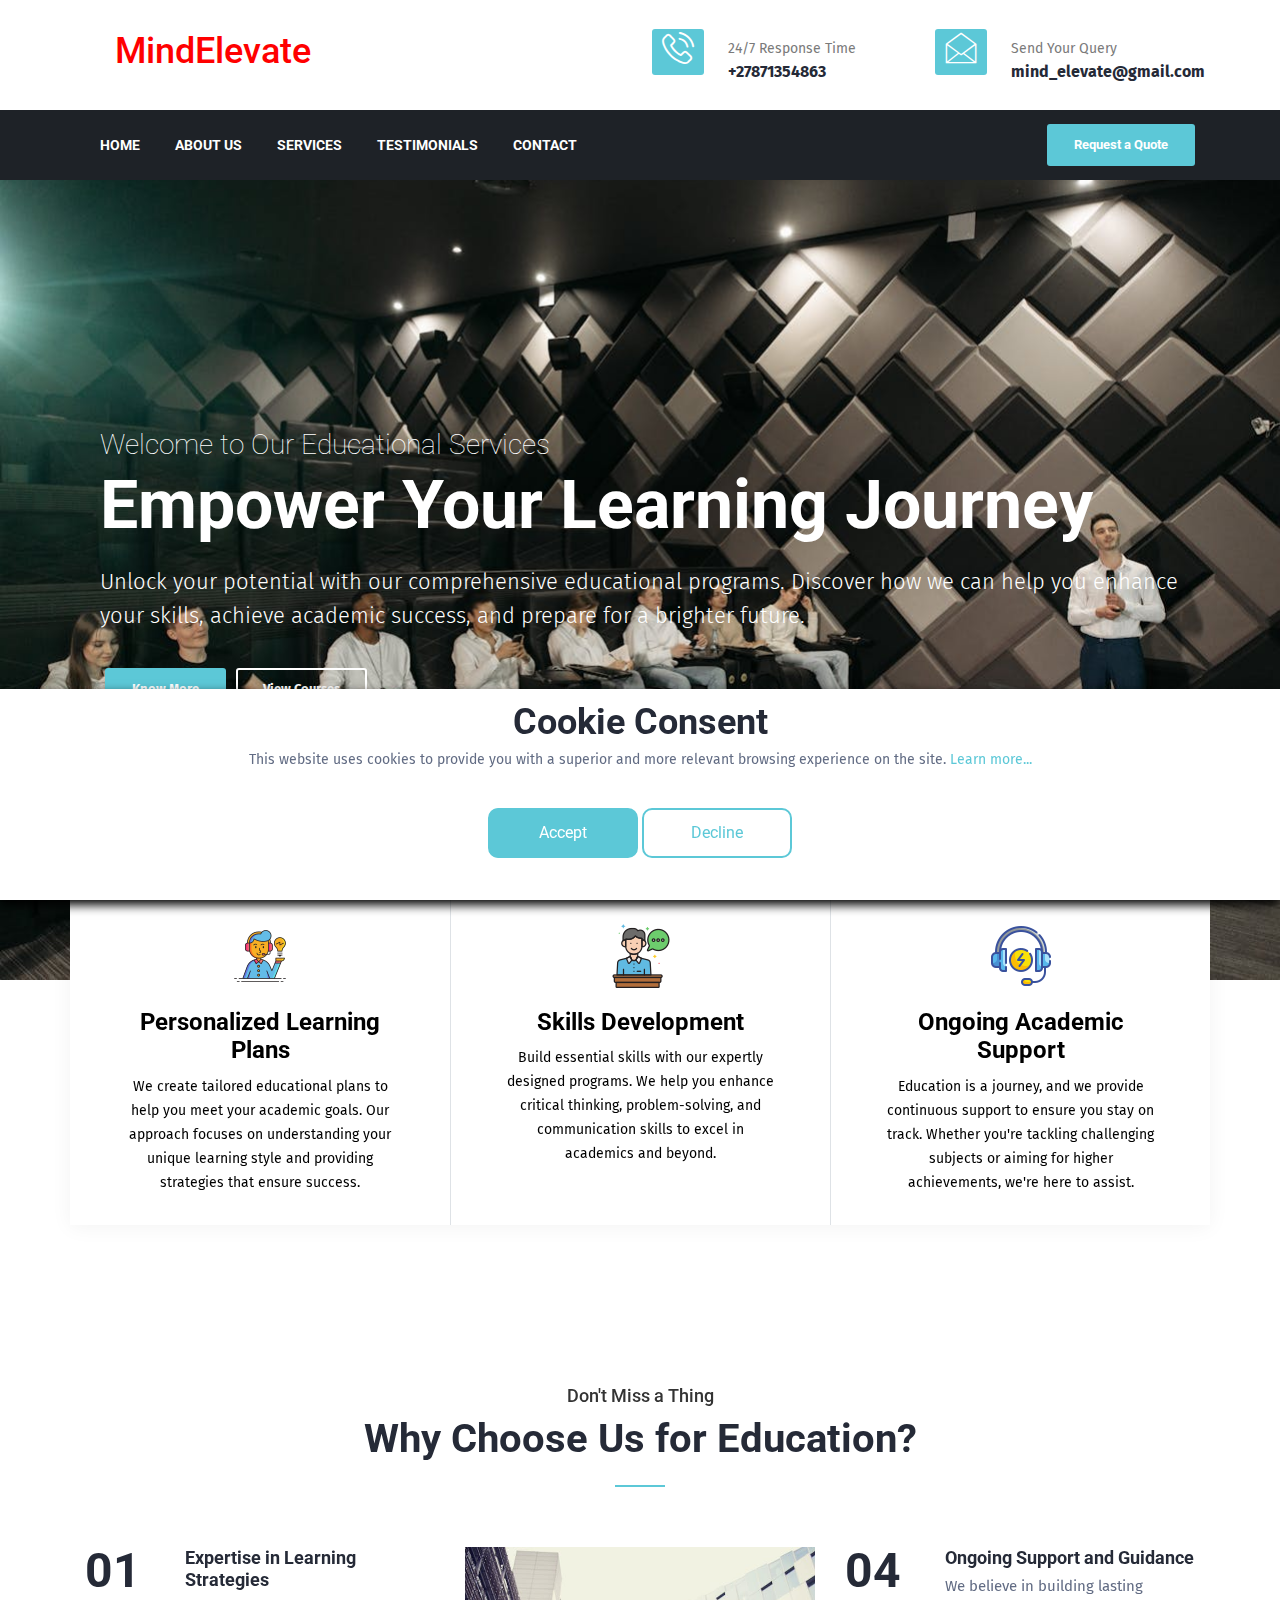
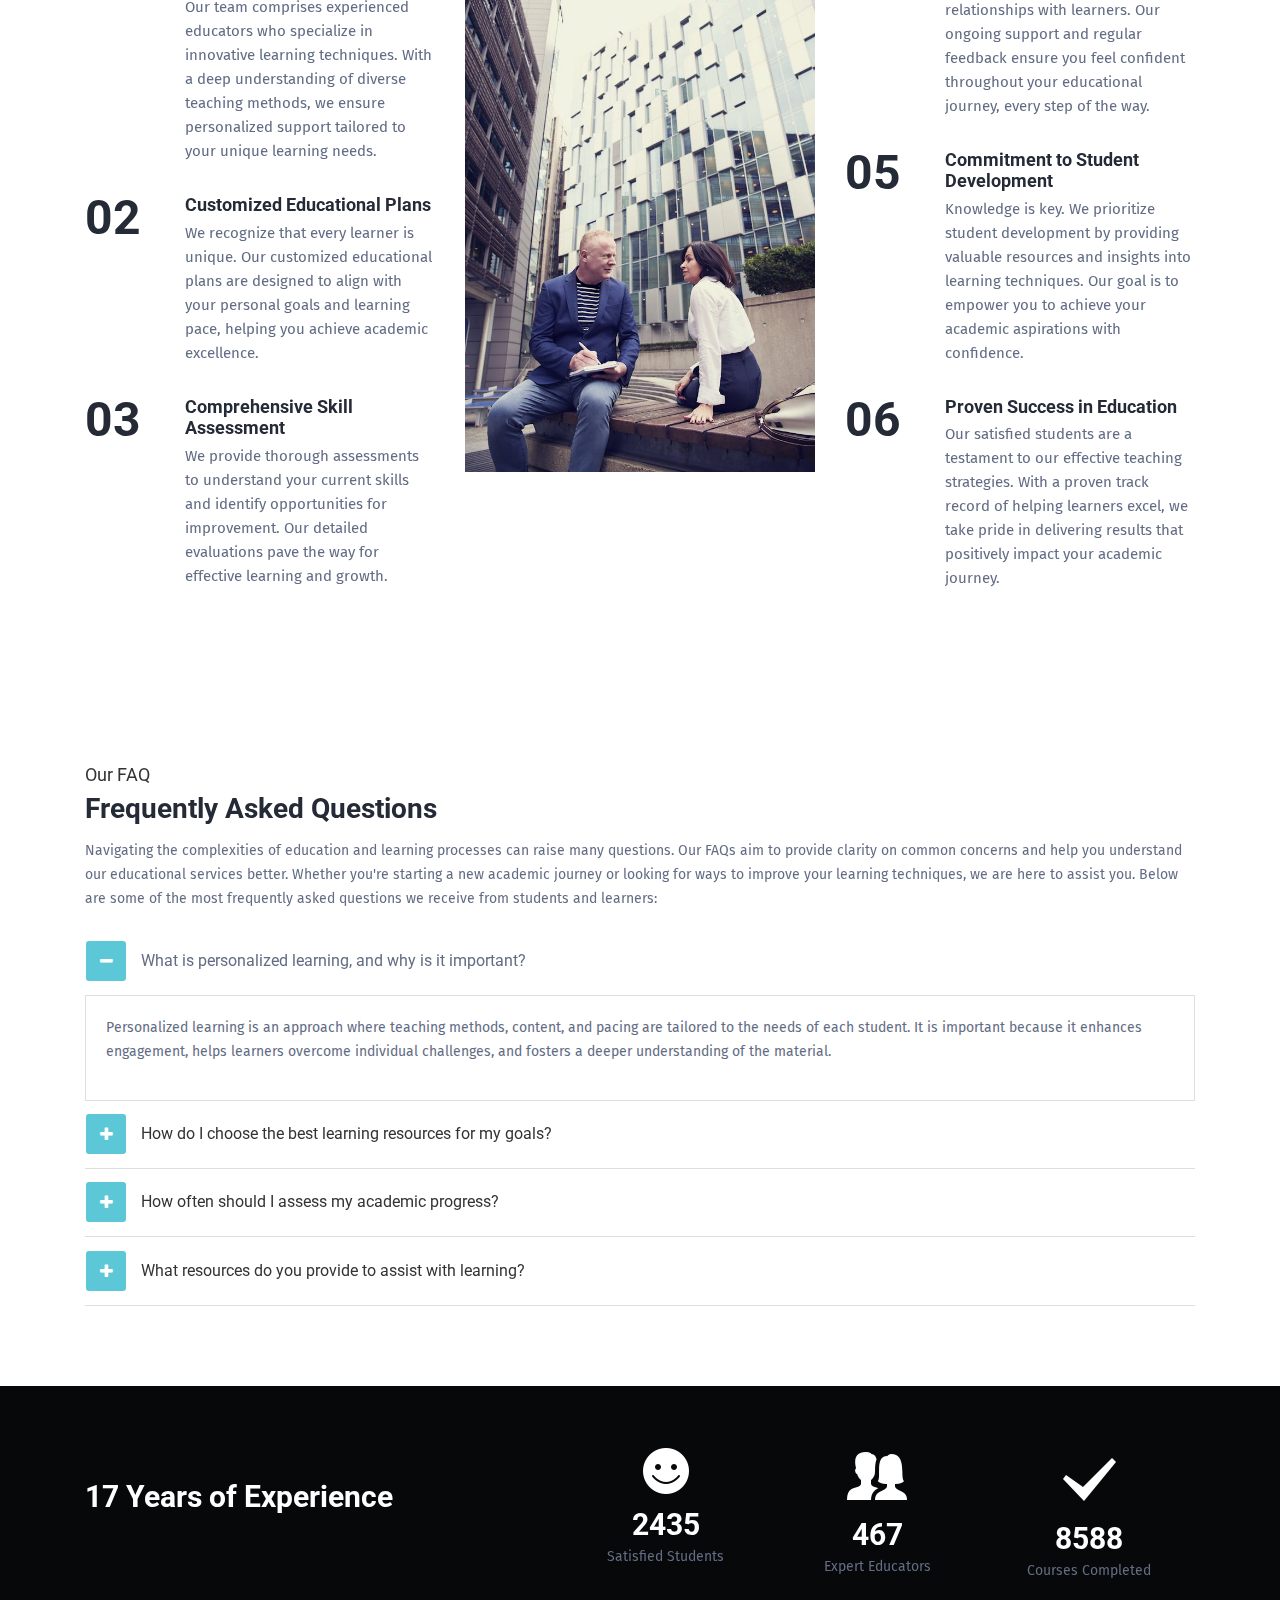
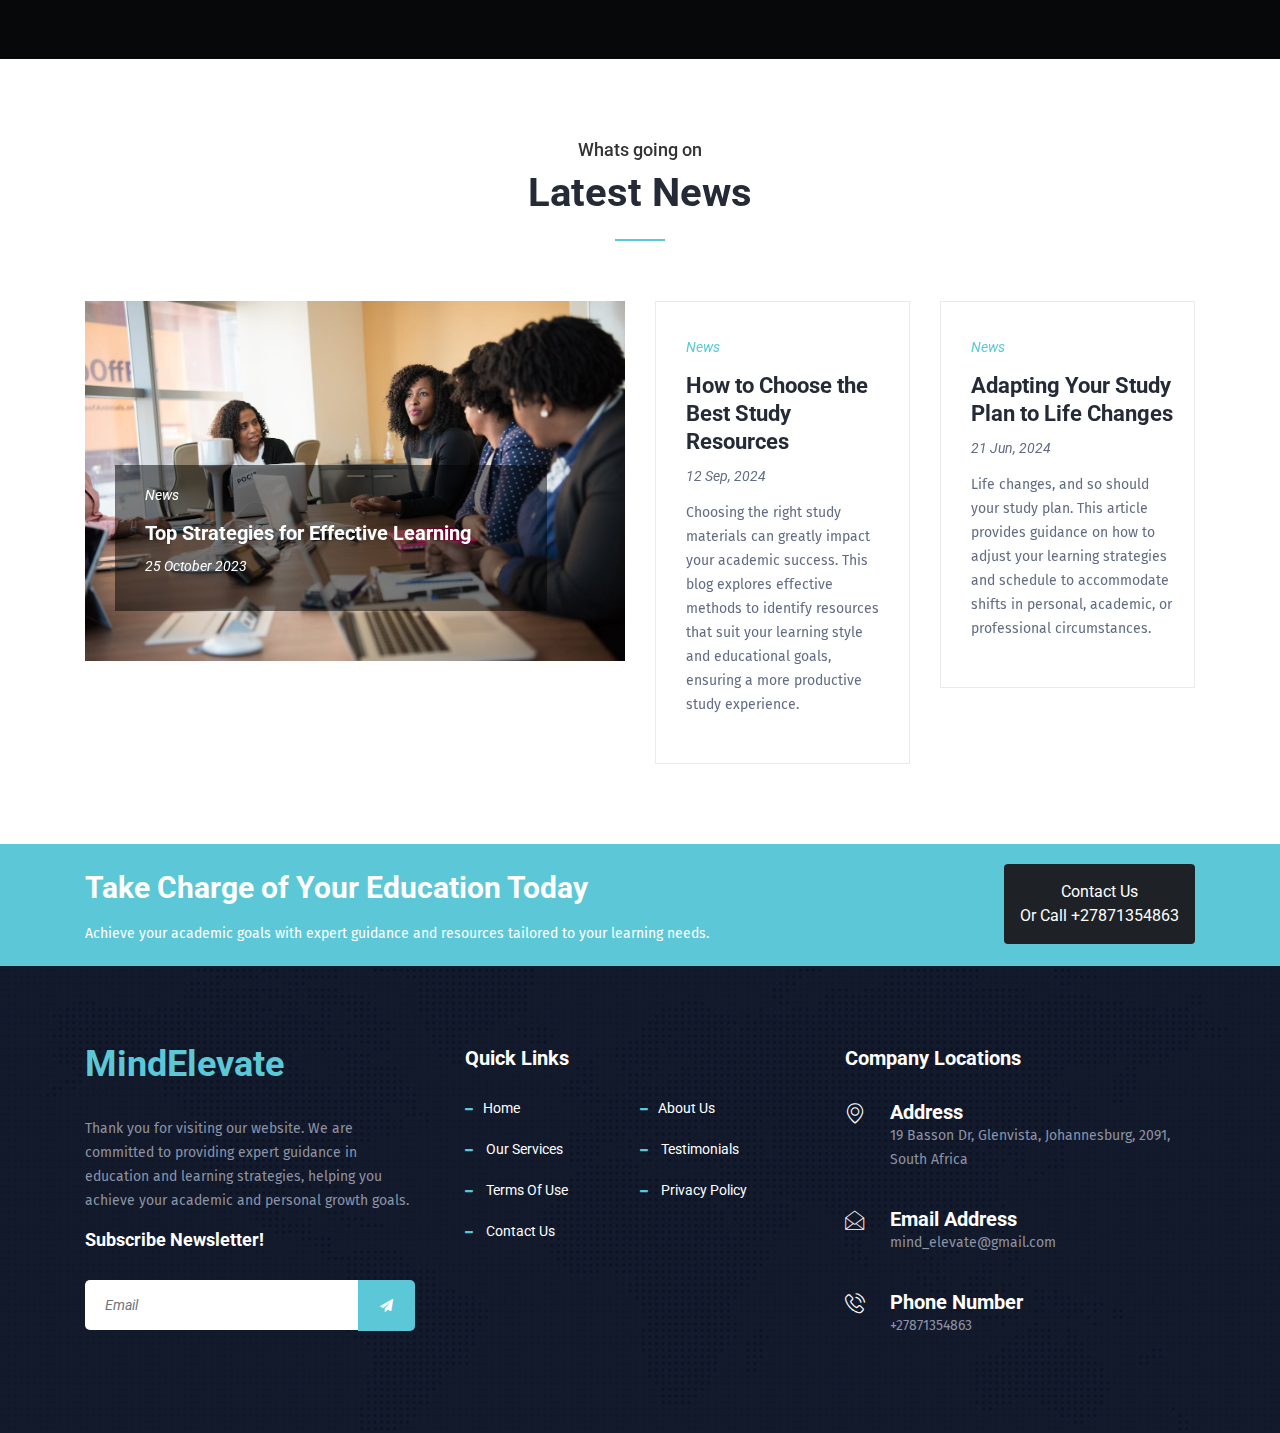
==== commit d485b9bd: "WIP" ====
--- a/index.html
+++ b/index.html
@@ -412,10 +412,7 @@
                                 <div class="ts-service-wrapper">
                                     <div class="ts-service-box">
                                         <div class="ts-service-box-img">
-                                            <img
-                                                src="images/icon/why-1.png"
-                                                alt=""
-                                            />
+                                            <h1>01</h1>
                                         </div>
                                         <div class="ts-service-box-info">
                                             <h3 class="service-box-title">
@@ -437,10 +434,7 @@
                                     <div class="gap-15"></div>
                                     <div class="ts-service-box">
                                         <div class="ts-service-box-img">
-                                            <img
-                                                src="images/icon/why-2.png "
-                                                alt=""
-                                            />
+                                            <h1>02</h1>
                                         </div>
                                         <div class="ts-service-box-info">
                                             <h3 class="service-box-title">
@@ -460,10 +454,7 @@
                                     <div class="gap-15"></div>
                                     <div class="ts-service-box">
                                         <div class="ts-service-box-img">
-                                            <img
-                                                src="images/icon/why-4.png "
-                                                alt=""
-                                            />
+                                            <h1>03</h1>
                                         </div>
                                         <div class="ts-service-box-info">
                                             <h3 class="service-box-title">
@@ -489,7 +480,6 @@
                                     ><img
                                         class="img-fluid"
                                         src="images/services/service_center.jpg"
-                                        alt=""
                                 /></span>
                             </div>
 
@@ -497,10 +487,7 @@
                                 <div class="ts-service-wrapper ml-lg-auto">
                                     <div class="ts-service-box">
                                         <div class="ts-service-box-img">
-                                            <img
-                                                src="images/icon/why-3.png"
-                                                alt=""
-                                            />
+                                            <h1>04</h1>
                                         </div>
                                         <div class="ts-service-box-info">
                                             <h3 class="service-box-title">
@@ -521,10 +508,7 @@
                                     <div class="gap-15"></div>
                                     <div class="ts-service-box">
                                         <div class="ts-service-box-img">
-                                            <img
-                                                src="images/icon/why-5.png"
-                                                alt=""
-                                            />
+                                            <h1>05</h1>
                                         </div>
                                         <div class="ts-service-box-info">
                                             <h3 class="service-box-title">
@@ -546,10 +530,7 @@
                                     <div class="gap-15"></div>
                                     <div class="ts-service-box">
                                         <div class="ts-service-box-img">
-                                            <img
-                                                src="images/icon/why-6.png"
-                                                alt=""
-                                            />
+                                            <h1>06</h1>
                                         </div>
                                         <div class="ts-service-box-info">
                                             <h3 class="service-box-title">
@@ -996,7 +977,9 @@
                                 class="col-lg-4 col-md-12 footer-widget footer-about"
                             >
                                 <div class="footer-logo">
-                                    <h2 style="color: #da0f32">MindElevate</h2>
+                                    <h2 style="color: #5cc8d7ff">
+                                        MindElevate
+                                    </h2>
                                 </div>
                                 <p>
                                     Thank you for visiting our website. We are
--- a/css/style.css
+++ b/css/style.css
@@ -95,7 +95,7 @@
 }
 
 a {
-    color: #da0f32;
+    color: #5cc8d7ff;
 }
 a:link,
 a:visited {
@@ -409,7 +409,7 @@
     text-transform: uppercase;
 }
 .dropcap.primary {
-    background: #da0f32;
+    background: #5cc8d7ff;
     color: #fff;
 }
 .dropcap.secondary {
@@ -423,7 +423,7 @@
 }
 
 .box-primary {
-    background-color: #da0f32;
+    background-color: #5cc8d7ff;
 }
 
 .box-dark {
@@ -566,7 +566,7 @@
 .quote_form .form-control:focus {
     -webkit-box-shadow: none;
     box-shadow: none;
-    border: 1px solid #da0f32;
+    border: 1px solid #5cc8d7ff;
 }
 
 .widget .form-control {
@@ -650,11 +650,11 @@
 
 .btn-white.btn-primary {
     background: #fff;
-    color: #da0f32;
+    color: #5cc8d7ff;
 }
 
 .btn.btn-primary {
-    background: #da0f32;
+    background: #5cc8d7ff;
     border: 2px solid transparent;
 }
 .btn.btn-dark {
@@ -741,7 +741,7 @@
     font-family: FontAwesome;
     content: '\f068';
     margin-right: 10px;
-    color: #da0f32;
+    color: #5cc8d7ff;
     font-size: 10px;
 }
 
@@ -780,7 +780,7 @@
 }
 
 .owl-carousel.owl-theme .owl-nav [class*='owl-'] {
-    background: #da0f32;
+    background: #5cc8d7ff;
     color: #fff;
     position: absolute;
     bottom: 0;
@@ -829,7 +829,7 @@
 }
 
 .owl-theme .owl-dots .owl-dot.active span {
-    background: #da0f32;
+    background: #5cc8d7ff;
     opacity: 1;
 }
 
@@ -861,14 +861,14 @@
     transform: translateX(-50%);
     transform: translateX(-50%);
     z-index: 0;
-    border-bottom: 2px solid #da0f32;
+    border-bottom: 2px solid #5cc8d7ff;
 }
 
 /* Content title */
 .content-title {
     font-size: 44px;
     margin-top: 0;
-    border-left: 5px solid #da0f32;
+    border-left: 5px solid #5cc8d7ff;
     padding-left: 15px;
     margin-bottom: 40px;
     line-height: 32px;
@@ -905,7 +905,7 @@
     width: 115px;
     left: 0;
     z-index: 0;
-    border-bottom: 2px solid #da0f32;
+    border-bottom: 2px solid #5cc8d7ff;
 }
 .section-title.border-title-left:after {
     border: 0;
@@ -960,7 +960,7 @@
 }
 .top-bar.solid-bg ul.top-menu li a:hover,
 .top-bar.solid-bg .top-social a:hover {
-    color: #da0f32;
+    color: #5cc8d7ff;
 }
 
 /* Top menu */
@@ -979,7 +979,7 @@
     color: #999999;
 }
 ul.top-menu li a:hover {
-    color: #da0f32;
+    color: #5cc8d7ff;
 }
 
 /* Top social */
@@ -1276,7 +1276,7 @@
     width: 45px;
     height: 45px;
     line-height: 45px;
-    background: #da0f32;
+    background: #5cc8d7ff;
     border-radius: 100%;
 }
 .header-standard .nav-search span {
@@ -1287,7 +1287,7 @@
     color: #fff;
     top: -68px;
     right: 0;
-    background: #da0f32;
+    background: #5cc8d7ff;
     opacity: 1;
     width: 45px;
     height: 45px;
@@ -1521,7 +1521,7 @@
     top: -15px;
     position: relative;
     margin-right: 20px;
-    background: #da0f32;
+    background: #5cc8d7ff;
     padding: 3px 10px 3px 10px;
     border-radius: 3px;
 }
@@ -1574,7 +1574,7 @@
     padding: 10px;
     border-radius: 3px;
     margin-right: 15px;
-    background: #da0f32;
+    background: #5cc8d7ff;
 }
 
 .nav-item:hover > .dropdown-menu,
@@ -1588,7 +1588,7 @@
 }
 
 .navbar-nav > .nav-item:hover > .nav-link {
-    color: #da0f32;
+    color: #5cc8d7ff;
 }
 
 .navbar-toggle .icon-bar {
@@ -1631,7 +1631,7 @@
 }
 ul.navbar-nav > li:hover > a:before,
 ul.navbar-nav > li.active > a:before {
-    border-color: #da0f32;
+    border-color: #5cc8d7ff;
     opacity: 1;
     -webkit-transform: scale(1) translateZ(0);
     transform: scale(1) translateZ(0);
@@ -1799,9 +1799,9 @@
     color: #fff;
     width: 39px;
     height: 35px;
-    border: 1px solid #da0f32;
+    border: 1px solid #5cc8d7ff;
     padding-top: 1px;
-    background-color: #da0f32;
+    background-color: #5cc8d7ff;
     font-size: 20px;
     line-height: 35px;
     margin: 12px 0;
@@ -1816,7 +1816,7 @@
 }
 .dropdown-menu li > a:hover,
 .dropdown-menu li > a:focus {
-    color: #da0f32;
+    color: #5cc8d7ff;
 }
 
 @media (min-width: 768px) {
@@ -2020,7 +2020,7 @@
 
 #main-slide .carousel-indicators li.active,
 #main-slide .carousel-indicators li:hover {
-    background: #da0f32;
+    background: #5cc8d7ff;
     -webkit-transition: all 300ms ease;
     transition: all 300ms ease;
     transition: all 300ms ease;
@@ -2085,7 +2085,7 @@
     transition: all 500ms ease;
 }
 #main-slide .carousel-control i:hover {
-    background: #da0f32;
+    background: #5cc8d7ff;
     color: #fff;
 }
 #main-slide .carousel-indicators {
@@ -2108,7 +2108,7 @@
     text-align: center;
 }
 .owl-carousel.owl-theme .owl-nav [class*='owl-'] {
-    background: #da0f32;
+    background: #5cc8d7ff;
     position: absolute;
     bottom: 0;
     right: -25px;
@@ -2157,7 +2157,7 @@
     display: inline-block;
 }
 .owl-theme .owl-dots .owl-dot.active span {
-    background: #da0f32;
+    background: #5cc8d7ff;
     opacity: 1;
 }
 
@@ -2173,7 +2173,7 @@
     margin-top: -25px;
 }
 .page-slider.owl-carousel.owl-theme .owl-nav [class*='owl-']:hover {
-    background: #da0f32;
+    background: #5cc8d7ff;
 }
 .page-slider.owl-theme .owl-nav div {
     background: rgba(0, 0, 0, 0.5);
@@ -2194,7 +2194,7 @@
     transform: translateY(-50%);
 }
 .page-slider.owl-theme .owl-nav div:hover {
-    background: #da0f32;
+    background: #5cc8d7ff;
     color: #fff;
 }
 .page-slider.owl-theme .owl-nav [class*='owl-prev'] {
@@ -2263,7 +2263,7 @@
     padding: 12px 40px;
 }
 .box-slider-text .slider.btn.btn-border {
-    border: 2px solid #da0f32;
+    border: 2px solid #5cc8d7ff;
     color: #252a37;
 }
 .box-slider-text .slider.btn.btn-border:hover {
@@ -2327,7 +2327,7 @@
     background: #222222;
 }
 .ts-features-col .feature-box1:after {
-    background: #da0f32;
+    background: #5cc8d7ff;
 }
 .ts-features-col .feature-box2:after {
     background: #0f2765;
@@ -2642,7 +2642,7 @@
     width: 40px;
     height: 40px;
     line-height: 40px;
-    background-color: #da0f32;
+    background-color: #5cc8d7ff;
     color: #ffffff;
     border-radius: 100px;
     margin-right: 10px;
@@ -2772,7 +2772,7 @@
     transition: all 0.3s;
 }
 .service-menu li a:hover {
-    background: #da0f32;
+    background: #5cc8d7ff;
     color: #fff !important;
 }
 .service-menu li a:before {
@@ -2867,7 +2867,7 @@
 
 .text-block blockquote.light {
     background: #f7f9fd;
-    border-left: 5px solid #da0f32;
+    border-left: 5px solid #5cc8d7ff;
     color: #626c84;
     padding: 35px;
 }
@@ -2988,14 +2988,8 @@
 
 /* Facts bg area */
 .ts-facts-area-bg {
-    background-image: url('../images/parallax/parallax1.jpg');
     padding: 60px 0;
-    color: #ffffff;
-    background-color: #ffc000;
-    background-repeat: no-repeat;
-    background-size: cover;
-    background-attachment: fixed;
-    background-position: 50% 50%;
+    background-color: #1e2227;
 }
 
 .ts-facts-bg i {
@@ -3072,7 +3066,7 @@
     z-index: -1;
     border-left: 400px solid transparent;
     border-right: 0 solid transparent;
-    border-bottom: 400px solid #da0f32;
+    border-bottom: 400px solid #5cc8d7ff;
     bottom: -40px;
 }
 
@@ -3106,7 +3100,7 @@
 
 .call-to-action-bg {
     padding: 20px;
-    background: #da0f32;
+    background: #5cc8d7ff;
 }
 
 .call-to-action-bg h3 {
@@ -3204,7 +3198,7 @@
     padding-left: 5px;
 }
 .tab-content-info .btn-light:hover {
-    color: #da0f32;
+    color: #5cc8d7ff;
     background-color: transparent;
 }
 
@@ -3363,7 +3357,7 @@
     margin: 25px 0;
 }
 .case-counter p {
-    color: #da0f32;
+    color: #5cc8d7ff;
     font-size: 30px;
 }
 .case-counter h3 {
@@ -3585,7 +3579,7 @@
 }
 .quote_form .form-control:focus {
     border: 0;
-    border-bottom: 1px solid #da0f32;
+    border-bottom: 1px solid #5cc8d7ff;
     background: none;
 }
 .quote_form .tag-line {
@@ -3641,7 +3635,7 @@
     left: 45px;
     top: -20px;
     color: #fff;
-    background: #da0f32;
+    background: #5cc8d7ff;
     width: 50px;
     height: 50px;
     line-height: 50px;
@@ -3667,10 +3661,10 @@
     font-size: 20px;
     width: 50px;
     height: 50px;
-    border: 1px solid #da0f32;
+    border: 1px solid #5cc8d7ff;
     line-height: 50px;
     color: #fff;
-    background: #da0f32;
+    background: #5cc8d7ff;
     border-radius: 3px;
     left: 45px;
 }
@@ -3700,7 +3694,7 @@
 }
 
 .quote-item-area .quote-thumb {
-    background: #da0f32;
+    background: #5cc8d7ff;
     text-align: center;
     width: 190px;
     height: 190px;
@@ -3906,7 +3900,7 @@
 .owl-carousel.owl-theme.partners .owl-nav .owl-prev {
     left: -25px;
     right: auto;
-    background: #da0f32;
+    background: #5cc8d7ff;
     color: #fff;
     -webkit-transition: all 0.3s;
     transition: all 0.3s;
@@ -3969,7 +3963,7 @@
     border-radius: 0;
 }
 p.panel-title a {
-    color: #da0f32;
+    color: #5cc8d7ff;
 }
 p.panel-title span {
     float: right;
@@ -4071,7 +4065,7 @@
     color: #252a37;
 }
 .latest-post .post-title a:hover {
-    color: #da0f32;
+    color: #5cc8d7ff;
 }
 
 .latest-post-meta {
@@ -4228,7 +4222,7 @@
     color: #fff;
 }
 .footer-social ul li a:hover {
-    color: #da0f32;
+    color: #5cc8d7ff;
 }
 .footer-social ul li a i {
     width: 36px;
@@ -4466,7 +4460,7 @@
 }
 
 .about-pattern .bold-text a {
-    color: #da0f32;
+    color: #5cc8d7ff;
 }
 
 .about-desc p {
@@ -4613,7 +4607,7 @@
 
 /* FAQ page */
 .panel-heading i {
-    background: #da0f32;
+    background: #5cc8d7ff;
     color: #fff;
     border-radius: 5px;
     font-size: 20px;
@@ -4784,7 +4778,7 @@
     margin: 25px 0 40px;
 }
 .plan.featured {
-    background: #da0f32;
+    background: #5cc8d7ff;
     color: #fff;
     padding: 40px 0;
     margin: -40px 0;
@@ -4800,7 +4794,7 @@
 }
 .plan.featured .btn {
     background: #fff;
-    color: #da0f32;
+    color: #5cc8d7ff;
     -webkit-transition: all 0.5s;
     transition: all 0.5s;
 }
@@ -5009,7 +5003,7 @@
     top: 50%;
     -webkit-transform: translateY(-50%);
     transform: translateY(-50%);
-    background: #da0f32;
+    background: #5cc8d7ff;
 }
 
 h5.mb-0 button p:hover {
@@ -5035,7 +5029,7 @@
     position: absolute;
     font-size: 35px;
     left: 105px;
-    color: #da0f32;
+    color: #5cc8d7ff;
     background: none;
     -webkit-transform: rotate(180deg);
     transform: rotate(180deg);
@@ -5145,7 +5139,7 @@
 .contact-info-box i {
     float: left;
     font-size: 30px;
-    color: #da0f32;
+    color: #5cc8d7ff;
 }
 
 .contact-info-box-content {
@@ -5349,7 +5343,7 @@
     color: #252a37;
 }
 .entry-header .entry-title a:hover {
-    color: #da0f32;
+    color: #5cc8d7ff;
 }
 
 /* Post media */
@@ -5391,12 +5385,12 @@
     transition: 400ms;
 }
 .video-icon i:hover {
-    color: #da0f32;
+    color: #5cc8d7ff;
 }
 
 /* Meta date */
 .post-meta-date {
-    background: #da0f32;
+    background: #5cc8d7ff;
     color: #fff;
     width: 65px;
     height: 65px;
@@ -5445,7 +5439,7 @@
     top: 14px;
     height: 2px;
     width: 20px;
-    background-color: #da0f32;
+    background-color: #5cc8d7ff;
     margin-left: -30px;
 }
 .post-quote-content .post-meta {
@@ -5516,7 +5510,7 @@
 
 .post-meta a:hover,
 .post-meta-left a:hover {
-    color: #da0f32;
+    color: #5cc8d7ff;
 }
 
 .post-meta span {
@@ -5566,17 +5560,17 @@
 }
 .pagination > .active > a {
     color: #fff;
-    background: #da0f32;
+    background: #5cc8d7ff;
     border: 1px solid transparent;
 }
 .pagination > .active > a:hover {
     color: #fff;
-    background: #da0f32;
+    background: #5cc8d7ff;
     border: 1px solid transparent;
 }
 .pagination > li > a:hover {
     color: #fff;
-    background: #da0f32;
+    background: #5cc8d7ff;
     border: 1px solid transparent;
 }
 
@@ -5640,7 +5634,7 @@
     border-radius: 25px;
 }
 .post-tags a:hover {
-    background: #da0f32;
+    background: #5cc8d7ff;
     color: #fff;
     border: 1px solid transparent;
 }
@@ -5656,13 +5650,13 @@
     text-align: center;
 }
 .post-social-icons a:hover {
-    color: #da0f32;
+    color: #5cc8d7ff;
 }
 
 /* Post navigation */
 .post-navigation span:hover,
 .post-navigation h3:hover {
-    color: #da0f32;
+    color: #5cc8d7ff;
 }
 .post-navigation .post-previous,
 .post-navigation .post-next {
@@ -5676,7 +5670,7 @@
 }
 .post-navigation i {
     margin: 0 5px;
-    color: #da0f32;
+    color: #5cc8d7ff;
 }
 .post-navigation span {
     font-size: 14px;
@@ -5755,7 +5749,7 @@
     margin-right: 5px;
 }
 .comments-list .comment-reply:hover {
-    color: #da0f32;
+    color: #5cc8d7ff;
 }
 
 .comments-counter {
@@ -5825,7 +5819,7 @@
     position: relative;
     margin: 0 0 30px;
     padding-left: 15px;
-    border-left: 3px solid #da0f32;
+    border-left: 3px solid #5cc8d7ff;
 }
 .sidebar .widget {
     margin-bottom: 40px;
@@ -5865,7 +5859,7 @@
 }
 
 .sidebar .widget ul li a:hover {
-    color: #da0f32;
+    color: #5cc8d7ff;
 }
 .sidebar .widget ul li i {
     margin-right: 5px;
@@ -5884,7 +5878,7 @@
 }
 
 .input-group-btn {
-    background: #da0f32;
+    background: #5cc8d7ff;
     color: #fff;
 }
 
@@ -5900,7 +5894,7 @@
 }
 .widget-search i {
     color: #fff;
-    background: #da0f32;
+    background: #5cc8d7ff;
     font-size: 18px;
     position: relative;
     top: 0;
@@ -5977,7 +5971,7 @@
     padding: 5px 0;
 }
 .widget.recent-posts .entry-title a:hover {
-    color: #da0f32;
+    color: #5cc8d7ff;
 }
 .widget.recent-posts .entry-title small {
     color: #626c84;
@@ -6007,7 +6001,7 @@
     font-size: 16px;
     font-weight: 800;
     background: #fff;
-    color: #da0f32;
+    color: #5cc8d7ff;
 }
 .widget-ad .btn:hover {
     background: #0f2765;
@@ -6063,7 +6057,7 @@
     transition: all 0.3s ease 0s;
 }
 .sidebar .widget-tags ul > li a:hover {
-    background: #da0f32;
+    background: #5cc8d7ff;
     color: #fff;
     border: 1px solid transparent;
 }
@@ -6116,7 +6110,7 @@
     text-align: center;
 }
 header h2 {
-    color: #da0f32;
+    color: #5cc8d7ff;
     font-weight: 500;
     text-align: center;
 }
@@ -6124,7 +6118,7 @@
     text-align: center;
 }
 .data p a {
-    color: #da0f32;
+    color: #5cc8d7ff;
     text-decoration: none;
     text-align: center !important;
 }
@@ -6136,10 +6130,10 @@
     text-align: center;
 }
 .buttons .cookie-button {
-    border: 2px solid #da0f32;
+    border: 2px solid #5cc8d7ff;
     color: #fff;
     padding: 8px 0;
-    background: #da0f32;
+    background: #5cc8d7ff;
     cursor: pointer;
     width: calc(100% / 2 - 10px);
     transition: all 0.2s ease;
@@ -6148,14 +6142,14 @@
 }
 .buttons #acceptBtn:hover {
     background-color: transparent;
-    color: #da0f32;
+    color: #5cc8d7ff;
 }
 #declineBtn {
     background-color: #fff;
-    color: #da0f32;
+    color: #5cc8d7ff;
     border-radius: 10px;
 }
 #declineBtn:hover {
-    background-color: #da0f32;
-    color: #fff;
-}
+    background-color: #5cc8d7ff;
+    color: #fff;
+}
--- a/css/responsive.css
+++ b/css/responsive.css
@@ -1,804 +1,801 @@
-
 /* Small Devices, Tablets */
 
 @media (min-width: 768px) and (max-width: 991px) {
-   
-   
-   /* top info */
-   .top-info .info-wrapper {
-      padding-right: 0;
-      margin-right: 25px;
-   }
-   #top-bar .top-info p,
-   #top-bar .top-info i {
-      font-size: 12px;
-   }
-   #top-bar .top-info .info-wrapper:after {
-      top: 0;
-   }
-   .top-social a {
-      margin-right: 15px;
-      margin-left: 0;
-   }
-   .header-get-a-quote {
-      margin-top: 30px;
-      margin-bottom: 10px;
-   }
-   .header.nav-down .logo {
-    text-align: center;
-   }
-   
-   .top-info {
-    list-style: none;
-    margin: 5px 71px 20px;
-    padding: 0;
-    float: right;
-   }
-   
-   
-   /* Navigation breakpoint */
-   .navbar-toggle {
-      display: block;
-      z-index: 1;
-   }
-   .site-nav-inner {
-      width: 100%;
-      padding: 0 0;
-   }
-   ul.navbar-nav {
-      float: none !important;
-      margin-top: 7.5px;
-   }
-   ul.navbar-nav>li {
-      float: none;
-      display: block;
-   }
-   .collapse.in {
-      display: block !important;
-   }
-   .navbar-collapse.in {
-      overflow-y: auto;
-   }
-   ul.nav li.dropdown:hover ul.dropdown-menu {
-      display: none;
-   }
-   ul.nav li.dropdown.open ul.dropdown-menu {
-      display: block;
-   }
-   .navbar-nav .show .dropdown-menu {
-      position: static;
-      float: none;
-      width: auto;
-      margin-top: 0;
-      border: 0;
-      -webkit-box-shadow: none;
-      box-shadow: none;
-   }
-   .navbar-nav > li > .dropdown-menu a {
-      color: #fff;
-   }
-   
-   .navbar-expand-lg .navbar-nav .dropdown-submenu .nav-link {
-      color: #fff;
-   }
-   
-   .navbar-nav > li > .dropdown-menu a:hover {
-      color: #ff0000;
-   }
-   
-   .dropdown-submenu > .dropdown-menu {
-    margin-left: 20px;
-   }
-   
-   .gallery-img{
-      margin-bottom: 25px;
-   }
-   
-   
-   /* Navigation */
-   .navbar-collapse {
-      background: #1c1e22;
-      width: 100%;
-      border-top: 0;
-      box-shadow: none;
-   }
-   ul.navbar-nav>li:hover>a:after,
-   ul.navbar-nav>li.active>a:after {
-      content: '';
-   }
-   ul.navbar-nav>li>a:before {
-      border-bottom: 0;
-   }
-   .navbar-nav .open .dropdown-menu>li {
-      padding-left: 0;
-   }
-   .navbar-nav .open .dropdown-menu>li>a,
-   .navbar-nav .open .dropdown-menu .dropdown-header {
-      padding: 15px;
-   }
-   ul.navbar-nav>li {
-      display: block;
-      padding-left: 20px !important;
-      padding-right: 20px !important;
-   }
-   .navbar-nav .open .dropdown-menu>li>a {
-      line-height: 30px;
-   }
-   ul.navbar-nav>li.nav-search,
-   ul.navbar-nav>li.header-get-a-quote {
-      display: none;
-   }
-   ul.navbar-nav {
-      width: 100%;
-      padding: 0 0 10px;
-   }
-   ul.navbar-nav li {
-      float: none;
-   }
-   ul.navbar-nav li a,
-   ul.navbar-nav li a {
-      line-height: normal !important;
-      border-bottom: 1px solid #38393d;
-      padding: 15px 0;
-      display: block;
-      min-width: 350px;
-   }
-   ul.navbar-nav li:last-child a {
-      border-bottom: 0;
-   }
-   ul.navbar-nav .dropdown-menu li a {
-      padding-left: 20px !important;
-   }
-   ul.navbar-nav li a i,
-   .dropdown-submenu>a:after {
-      background: #000;
-      float: right;
-      width: 36px;
-      height: 28px;
-      line-height: 28px;
-      margin-top: -5px;
-      text-align: center;
-   }
-   .nav-search {
-      top: 15px;
-   }
-   .search-block {
-      top: 65px;
-   }
-   #main-slide .slider-content {
-    min-height: 500px;
-   }
-   
-   #main-slide .carousel-item {
-    min-height: 500px;
-   }
-   
-   .slide-sub-title {
-    font-size: 50px;
-    line-height: 60px;
-   }
-   
-   .gap-60, .gap-30{
-      height: 0;
-   }
-   
-   .service-img{
-    display: block;
-    text-align: center;
-    margin: 0 auto;
-   }
-   
-   a.top-right-btn.btn.btn-primary {
-      margin: 20px 0;
-   }
-
-   .testimonial-client {
-    margin-top: 65px;
-   }
-   
-   section#ts-facts-area h2 {
-    text-align: center;
-   }
-   
-   .latest-post.post-large .post-body {
-    padding: 60px;
-   }
-   
-   .latest-post.post-large .post-cat {
-    top: 25px;
-    left: 60px;
-   }
-   
-   
-   .ts-service-box {
-    margin-bottom: 25px;
-   }
-
-   .align-self-center{
-      text-align: center;
-   }
-   .call-to-action-bg .text-right{
-    text-align: center !important;
-    margin-top: 20px;
-   }
-   
-   .help-box .help, .ts-testimonial-static .help {
-    margin-top: 40px;
-   }
-   
-   .latest-post{
-      margin-bottom: 40px;
-   }
-   
-   .projects .latest-post{
-      margin-bottom: 20px;
-   }
-   
-   .ts-feature-box .ts-feature-info{
-      margin-top: 20px;
-   }
-   
+    /* top info */
+    .top-info .info-wrapper {
+        padding-right: 0;
+        margin-right: 25px;
+    }
+    #top-bar .top-info p,
+    #top-bar .top-info i {
+        font-size: 12px;
+    }
+    #top-bar .top-info .info-wrapper:after {
+        top: 0;
+    }
+    .top-social a {
+        margin-right: 15px;
+        margin-left: 0;
+    }
+    .header-get-a-quote {
+        margin-top: 30px;
+        margin-bottom: 10px;
+    }
+    .header.nav-down .logo {
+        text-align: center;
+    }
+
+    .top-info {
+        list-style: none;
+        margin: 5px 71px 20px;
+        padding: 0;
+        float: right;
+    }
+
+    /* Navigation breakpoint */
+    .navbar-toggle {
+        display: block;
+        z-index: 1;
+    }
+    .site-nav-inner {
+        width: 100%;
+        padding: 0 0;
+    }
+    ul.navbar-nav {
+        float: none !important;
+        margin-top: 7.5px;
+    }
+    ul.navbar-nav > li {
+        float: none;
+        display: block;
+    }
+    .collapse.in {
+        display: block !important;
+    }
+    .navbar-collapse.in {
+        overflow-y: auto;
+    }
+    ul.nav li.dropdown:hover ul.dropdown-menu {
+        display: none;
+    }
+    ul.nav li.dropdown.open ul.dropdown-menu {
+        display: block;
+    }
+    .navbar-nav .show .dropdown-menu {
+        position: static;
+        float: none;
+        width: auto;
+        margin-top: 0;
+        border: 0;
+        -webkit-box-shadow: none;
+        box-shadow: none;
+    }
+    .navbar-nav > li > .dropdown-menu a {
+        color: #fff;
+    }
+
+    .navbar-expand-lg .navbar-nav .dropdown-submenu .nav-link {
+        color: #fff;
+    }
+
+    .navbar-nav > li > .dropdown-menu a:hover {
+        color: #ff0000;
+    }
+
+    .dropdown-submenu > .dropdown-menu {
+        margin-left: 20px;
+    }
+
+    .gallery-img {
+        margin-bottom: 25px;
+    }
+
+    /* Navigation */
+    .navbar-collapse {
+        background: #1c1e22;
+        width: 100%;
+        border-top: 0;
+        box-shadow: none;
+    }
+    ul.navbar-nav > li:hover > a:after,
+    ul.navbar-nav > li.active > a:after {
+        content: '';
+    }
+    ul.navbar-nav > li > a:before {
+        border-bottom: 0;
+    }
+    .navbar-nav .open .dropdown-menu > li {
+        padding-left: 0;
+    }
+    .navbar-nav .open .dropdown-menu > li > a,
+    .navbar-nav .open .dropdown-menu .dropdown-header {
+        padding: 15px;
+    }
+    ul.navbar-nav > li {
+        display: block;
+        padding-left: 20px !important;
+        padding-right: 20px !important;
+    }
+    .navbar-nav .open .dropdown-menu > li > a {
+        line-height: 30px;
+    }
+    ul.navbar-nav > li.nav-search,
+    ul.navbar-nav > li.header-get-a-quote {
+        display: none;
+    }
+    ul.navbar-nav {
+        width: 100%;
+        padding: 0 0 10px;
+    }
+    ul.navbar-nav li {
+        float: none;
+    }
+    ul.navbar-nav li a,
+    ul.navbar-nav li a {
+        line-height: normal !important;
+        border-bottom: 1px solid #38393d;
+        padding: 15px 0;
+        display: block;
+        min-width: 350px;
+    }
+    ul.navbar-nav li:last-child a {
+        border-bottom: 0;
+    }
+    ul.navbar-nav .dropdown-menu li a {
+        padding-left: 20px !important;
+    }
+    ul.navbar-nav li a i,
+    .dropdown-submenu > a:after {
+        background: #000;
+        float: right;
+        width: 36px;
+        height: 28px;
+        line-height: 28px;
+        margin-top: -5px;
+        text-align: center;
+    }
+    .nav-search {
+        top: 15px;
+    }
+    .search-block {
+        top: 65px;
+    }
+    #main-slide .slider-content {
+        min-height: 500px;
+    }
+
+    #main-slide .carousel-item {
+        min-height: 500px;
+    }
+
+    .slide-sub-title {
+        font-size: 50px;
+        line-height: 60px;
+    }
+
+    .gap-60,
+    .gap-30 {
+        height: 0;
+    }
+
+    .service-img {
+        display: block;
+        text-align: center;
+        margin: 0 auto;
+    }
+
+    a.top-right-btn.btn.btn-primary {
+        margin: 20px 0;
+    }
+
+    .testimonial-client {
+        margin-top: 65px;
+    }
+
+    section#ts-facts-area h2 {
+        text-align: center;
+    }
+
+    .latest-post.post-large .post-body {
+        padding: 60px;
+    }
+
+    .latest-post.post-large .post-cat {
+        top: 25px;
+        left: 60px;
+    }
+
+    .ts-service-box {
+        margin-bottom: 25px;
+    }
+
+    .align-self-center {
+        text-align: center;
+    }
+    .call-to-action-bg .text-right {
+        text-align: center !important;
+        margin-top: 20px;
+    }
+
+    .help-box .help,
+    .ts-testimonial-static .help {
+        margin-top: 40px;
+    }
+
+    .latest-post {
+        margin-bottom: 40px;
+    }
+
+    .projects .latest-post {
+        margin-bottom: 20px;
+    }
+
+    .ts-feature-box .ts-feature-info {
+        margin-top: 20px;
+    }
+
     /* Header */
-   .header.nav-down.nav-box {
-      height: 235px;
-   }
-   .header-trans-leftbox {
-      top: 100px;
-   }
-   .header-trans-leftbox .container {
-      max-width: 100%;
-      padding: 0;
-   }
-   .header-trans-leftbox .header-wrapper {
-      padding: 0;
-      bottom: 0;
-   }
-   .header-standard.header-transparent {
-      top: 75px;
-   }
-   .header-standard.header-boxed {
-      top: 100px;
-   }
-   
-   .nav {
-    display: inline-block;
-   }
-   
-   .contact-wrapper{
-      margin-top: 20px;
-   }
-   
-   .footer-menu {
-    float: none;
-    text-align: center;
-   }
-   
-   .footer-social{
-    margin-top: 10px;
-    text-align: center !important;
-   }
-   
-   .copyright-info{
-      text-align: center;
-   }
-   
-   .featured-tab .nav-tabs > li{
-      float: left;
-    margin-bottom: -9px;
-   }
-   
-   .featured-tab{
-      margin-bottom: 40px;
-   }
+    .header.nav-down.nav-box {
+        height: 235px;
+    }
+    .header-trans-leftbox {
+        top: 100px;
+    }
+    .header-trans-leftbox .container {
+        max-width: 100%;
+        padding: 0;
+    }
+    .header-trans-leftbox .header-wrapper {
+        padding: 0;
+        bottom: 0;
+    }
+    .header-standard.header-transparent {
+        top: 75px;
+    }
+    .header-standard.header-boxed {
+        top: 100px;
+    }
+
+    .nav {
+        display: inline-block;
+    }
+
+    .contact-wrapper {
+        margin-top: 20px;
+    }
+
+    .footer-menu {
+        float: none;
+        text-align: center;
+    }
+
+    .footer-social {
+        margin-top: 10px;
+        text-align: center !important;
+    }
+
+    .copyright-info {
+        text-align: center;
+    }
+
+    .featured-tab .nav-tabs > li {
+        float: left;
+        margin-bottom: -9px;
+    }
+
+    .featured-tab {
+        margin-bottom: 40px;
+    }
 }
 
-
-
 /* Small Devices Potrait */
 
 @media (max-width: 767px) {
-   
-      /* Top bar */
-   .top-menu {
-      text-align: center;
-   }
-   ul.top-info {
-      text-align: center;
-   }
-   .top-social {
-      text-align: center;
-      margin-top: 5px;
-   }
-   #top-bar .top-info i {
-      font-size: 14px;
-   }
-   #top-bar .top-info p {
-      font-size: 14px;
-   }
-   .top-info .info-wrapper {
-      padding-right: 0;
-      margin-right: 20px;
-   }
-   
-   /* Logo area */
-   ul.top-info {
-      margin-top: 15px;
-   }
-   ul.top-info {
-      float: none;
-   }
-   .top-info .info-wrapper:after {
-      display: none;
-   }
-   ul.top-info.unstyled li {
-      display: block;
-      text-align: left;
-      margin-bottom: 10px;
-   }
-   ul.top-info.unstyled li:last-child {
-      margin-bottom: 0;
-   }
-   ul.top-info.unstyled {
-      padding-left: 20%;
-   }
-   
-   /* Header */
-   .header.nav-down.nav-box {
-      height: 295px;
-   }
-   .header-trans-leftbox {
-      top: 100px;
-   }
-   .header-trans-leftbox .container {
-      max-width: 100%;
-      padding: 0;
-   }
-   .header-trans-leftbox .header-wrapper {
-      padding: 0;
-      bottom: 0;
-   }
-   .header-standard.header-transparent {
-      top: 75px;
-   }
-   .header-standard.header-boxed {
-      top: 100px;
-   }
-   
-     /* Header */
-   .logo-absolute {
-      position: absolute;
-      z-index: 1;
-      top: -20px;
-      height: 0;
-      padding: 35px 0 0;
-   }
-   .navbar-header {
-      float: left;
-   }
-   .logo {
-      text-align: left;
-      padding-left: 30px;
-   }
-   .header.nav-down .logo {
-      height: 0;
-   }
-   .logo-wrapper.logo-area {
-      height: 90px;
-   }
-   .logo-area {
-      padding: 40px;
-   }
-   .logo-wrapper.logo-area .logo {
-      padding-left: 0;
-   }
-   .nav-search {
-      display: none;
-   }
-   ul.top-info-box {
-      float: none;
-   }
-   ul.top-info-box li {
-      float: none;
-      margin-left: 40px !important;
-      border-right: 0;
-   }
-   ul.top-info-box li .info-box {
-      margin-bottom: 15px;
-   }
-   ul.top-info-box li .info-box.last {
-      margin-bottom: 0;
-   }
-   ul.top-info-box>li.nav-search {
-      display: none;
-   }
-   
-   .navbar-nav > li > .dropdown-menu a {
-    color: #fff;
-   }
-   
-   .navbar-nav > li > .dropdown-menu a:hover {
-      color: #ff0000;
-   }
-   
-   /* Navigation breakpoint */
-   .navbar-toggle {
-      display: block;
-      z-index: 1;
-   }
-   .site-nav-inner {
-      width: 100%;
-      padding: 0 0;
-   }
-   ul.navbar-nav {
-      float: none !important;
-      margin-top: 7.5px;
-   }
-   ul.navbar-nav>li {
-      float: none;
-      display: block;
-   }
-   .collapse.in {
-      display: block !important;
-   }
-   .navbar-collapse.in {
-      overflow-y: auto;
-   }
-   ul.nav li.dropdown:hover ul.dropdown-menu {
-      display: none;
-   }
-   ul.nav li.dropdown.open ul.dropdown-menu {
-      display: block;
-   }
-   .navbar-nav .open .dropdown-menu {
-      position: static;
-      float: none;
-      width: auto;
-      margin-top: 0;
-      background-color: transparent;
-      border: 0;
-      -webkit-box-shadow: none;
-      box-shadow: none;
-   }
-   /* Navigation */
-   .navbar-collapse {
-      background: #1c1e22;
-      width: 100%;
-      border-top: 0;
-      box-shadow: none;
-   }
-   ul.navbar-nav>li:hover>a:after,
-   ul.navbar-nav>li.active>a:after {
-      content: '';
-   }
-   ul.navbar-nav>li>a:before {
-      border-bottom: 0;
-   }
-   .navbar-nav .open .dropdown-menu>li {
-      padding-left: 0;
-   }
-   .navbar-nav .open .dropdown-menu>li>a,
-   .navbar-nav .open .dropdown-menu .dropdown-header {
-      padding: 15px;
-   }
-   ul.navbar-nav>li {
-      display: block;
-      padding-left: 20px !important;
-      padding-right: 20px !important;
-   }
-   .navbar-nav .open .dropdown-menu>li>a {
-      line-height: 30px;
-   }
-   ul.navbar-nav>li.nav-search,
-   ul.navbar-nav>li.header-get-a-quote {
-      display: none;
-   }
-   ul.navbar-nav {
-      width: 100%;
-      padding: 0 0 10px;
-   }
-   ul.navbar-nav li {
-      float: none;
-   }
-   ul.navbar-nav li a,
-   ul.navbar-nav li a {
-      line-height: normal !important;
-      border-bottom: 1px solid #38393d;
-      padding: 15px 0;
-      display: block;
-   }
-   ul.navbar-nav li:last-child a {
-      border-bottom: 0;
-   }
-   ul.navbar-nav .dropdown-menu li a {
-      padding-left: 20px !important;
-   }
-   ul.navbar-nav li a i,
-   .dropdown-submenu>a:after {
-      background: #000;
-      float: right;
-      width: 36px;
-      height: 28px;
-      line-height: 28px;
-      margin-top: -5px;
-      text-align: center;
-   }
-   .nav-search {
-      top: 15px;
-   }
-   .search-block {
-      top: 65px;
-   }
-     /*  */
-  
-  /* slider */
-  .slide-title {
-    font-size: 16px;
-  }
-  
-   #main-slide .carousel-item {
-    min-height: 400px;
-   }
-
-   #main-slide .slider-content {
-  min-height: 400px;
-   }
-  
-  .slider-description{
-     font-size: 12px;
-     line-height: 20px;
-  }
-  
-  /* features */
-  
-  .ts-feature-box .ts-feature-info{
-      margin-top: 20px;
-   }
-      
-   .feature-light-row .border-left {
-    border-left: none !important;
-   }
-  
-  section, .section-padding {
-    padding: 40px 0;
-   }
-   .top-info {
-    margin: 35px 10px 0;
-   }
-
-   /* top info */
-   .top-info li .info-wrapper p {
-    text-align: left;
-   }
-
-   .column-title {
-    margin: 40px 0 40px;
-   }
-
-   .ts-facts-area-bg .column-left-title .column-title {
-    text-align: center;
-   }
-
-   .quote_form {
-    padding: 0px 0px 0px;
-   }
-
-   .gap-60, .gap-30 {
-    display: none;
-   }
-   
-   .plan.featured{
-    background: #da0f32;
-    color: #fff;
-    padding:  0; 
-     margin:  0; 
-   }
-      
-   .ts-facts-bg{
-      margin-top: 15px;
-   }
-  
-   .ts-facts-area-bg .column-title {
-    margin-top: 0 !important;
-   }
-
-   .latest-post {
-    min-height: 275px;
-    margin-bottom: 40px;
-   }
-   
-   /* Project */
-   .projects .latest-post{
-      margin-bottom: 20px;
-   }
-   
-   h5.mb-0 .project-btn:before, h5.mb-0 .project-btn.collapsed:before {
-    padding: 5px 40px;
-   }
-
-   .percent-area .chart p {
-    left: 37%;
-   }
-
-   .banner-area {
-   min-height: 300px;
-   }
-
-   .banner-heading {
-    min-height: 300px;
-    padding: 0px;
-   }
-   
-   .gallery-img{
-      margin-bottom: 40px;
-   }
-   .mrt-40{
-   margin-top: 0px;
-   }
-   
-   .help-box .help, .ts-testimonial-static .help {
-    margin-top: 40px;
-   }
-
-   .top-info li:last-child {
-   margin-left: 0px;
-   }
-
-   ul.top-info.unstyled {
-    padding-left: 0px;
-   }
-
-   ul.top-info {
-    margin-top: 25px;
-   }
-
-   .column-title {
-    margin: 60px 0 40px;
-   }
-
-   .footer-main {
-    padding-top: 50px;
-   }
-
-   .percent-area .chart p {
-    left: 46%;
-   }
-
-   .percent-area .chart p {
-    top: 55px;
-   }
-   
-   .top-info .info-wrapper {
-    margin-right: 0;
-   }
-
-   .top-info li .info-wrapper p.info-subtitle {
-    font-size: 15px;
-   }
-
-   #main-slide .slider-content .slide-sub-title {
-    font-size: 30px;
-    line-height: 30px;
-   }
-
-   .btn.btn-primary, .btn-dark, .btn-border, .btn-white {
-    font-size: 13px;
-    font-weight: 600;
-    padding: 10px 15px;
-   }
-
-   h5.mb-0 button:before {
-    width: 30px;
-    height: 30px;
-    line-height: 30px;
-   }
-
-   h5.mb-0 button {
-    padding-left: 35px;
-   }
-
-   .latest-post.post-large .btn.btn-primary {
-    padding: 7px 15px;
-   }
-
-   .latest-post .post-title, .latest-post.post-large .post-title {
-    font-size: 17px;
-    line-height: 20px;
-   }
-
-   .call-to-action-bg .text-right{
-    text-align: center !important;
-    margin-top: 20px;
-   }
-
-   .latest-post.post-large .post-body {
-    position: relative;
-    width: 100%;
-    background: rgba(0,0,0,0.85);
-    margin-bottom: 30px;
-    left: 0;
-    bottom: 0;
-   }
-
-   .latest-post.post-large img{
-   margin-bottom: 0px;
-   }
-
-   .latest-post.post-large .latest-post-img img {
-    width: 100%;
-   }
-
-   .latest-post.post-large .post-cat {
-    top: 5px;
-    left: 20px;
-   }
-
-   .quote-img{
-   margin-bottom: 25px;
-   }
-   
-   .align-self-center{
-      text-align: center;
-   }
-  
-   .top-info .info-wrapper {
-    margin-right: 0px;
-   }
-   
-   .ts-service-box {
-    margin-bottom: 25px;
-   }
-   .nav {
-    display: inline-block;
-   }
-   
-   .contact-wrapper{
-      margin-top: 20px;
-   }
-
-   .footer-menu {
-    float: none;
-    text-align:center;
-   }
-   
-   .footer-social ul {
-    text-align: center;
-    margin-top: 10px;
-   }
-   
-   .footer-widget {
-    padding-bottom: 0px;
-   }
-   
-   .copyright-info{
-      text-align: center;
-   }
-   /* team */
-   
-   .team-img-wrapper:after {
-    width: 68%;
-    left: 62px;
-   }
-   
-   .ts-team-wrapper{
-    min-height: 400px;
-   }
-   
-   /* About */
-   
-   .about-pattern {
-    padding:0; 
-   }
-   /* Tabs */
-   .featured-tab .nav-tabs > li{
-      float: left;
-    margin-bottom: -9px;
-   }
-   
-  .navbar-expand-lg .navbar-nav .dropdown-submenu .nav-link {
-    color: #fff;
-   }
-   
-   
-   
-   
-}/* Small Devices Potrait end */+    /* Top bar */
+    .top-menu {
+        text-align: center;
+    }
+    ul.top-info {
+        text-align: center;
+    }
+    .top-social {
+        text-align: center;
+        margin-top: 5px;
+    }
+    #top-bar .top-info i {
+        font-size: 14px;
+    }
+    #top-bar .top-info p {
+        font-size: 14px;
+    }
+    .top-info .info-wrapper {
+        padding-right: 0;
+        margin-right: 20px;
+    }
+
+    /* Logo area */
+    ul.top-info {
+        margin-top: 15px;
+    }
+    ul.top-info {
+        float: none;
+    }
+    .top-info .info-wrapper:after {
+        display: none;
+    }
+    ul.top-info.unstyled li {
+        display: block;
+        text-align: left;
+        margin-bottom: 10px;
+    }
+    ul.top-info.unstyled li:last-child {
+        margin-bottom: 0;
+    }
+    ul.top-info.unstyled {
+        padding-left: 20%;
+    }
+
+    /* Header */
+    .header.nav-down.nav-box {
+        height: 295px;
+    }
+    .header-trans-leftbox {
+        top: 100px;
+    }
+    .header-trans-leftbox .container {
+        max-width: 100%;
+        padding: 0;
+    }
+    .header-trans-leftbox .header-wrapper {
+        padding: 0;
+        bottom: 0;
+    }
+    .header-standard.header-transparent {
+        top: 75px;
+    }
+    .header-standard.header-boxed {
+        top: 100px;
+    }
+
+    /* Header */
+    .logo-absolute {
+        position: absolute;
+        z-index: 1;
+        top: -20px;
+        height: 0;
+        padding: 35px 0 0;
+    }
+    .navbar-header {
+        float: left;
+    }
+    .logo {
+        text-align: left;
+        padding-left: 30px;
+    }
+    .header.nav-down .logo {
+        height: 0;
+    }
+    .logo-wrapper.logo-area {
+        height: 90px;
+    }
+    .logo-area {
+        padding: 40px;
+    }
+    .logo-wrapper.logo-area .logo {
+        padding-left: 0;
+    }
+    .nav-search {
+        display: none;
+    }
+    ul.top-info-box {
+        float: none;
+    }
+    ul.top-info-box li {
+        float: none;
+        margin-left: 40px !important;
+        border-right: 0;
+    }
+    ul.top-info-box li .info-box {
+        margin-bottom: 15px;
+    }
+    ul.top-info-box li .info-box.last {
+        margin-bottom: 0;
+    }
+    ul.top-info-box > li.nav-search {
+        display: none;
+    }
+
+    .navbar-nav > li > .dropdown-menu a {
+        color: #fff;
+    }
+
+    .navbar-nav > li > .dropdown-menu a:hover {
+        color: #ff0000;
+    }
+
+    /* Navigation breakpoint */
+    .navbar-toggle {
+        display: block;
+        z-index: 1;
+    }
+    .site-nav-inner {
+        width: 100%;
+        padding: 0 0;
+    }
+    ul.navbar-nav {
+        float: none !important;
+        margin-top: 7.5px;
+    }
+    ul.navbar-nav > li {
+        float: none;
+        display: block;
+    }
+    .collapse.in {
+        display: block !important;
+    }
+    .navbar-collapse.in {
+        overflow-y: auto;
+    }
+    ul.nav li.dropdown:hover ul.dropdown-menu {
+        display: none;
+    }
+    ul.nav li.dropdown.open ul.dropdown-menu {
+        display: block;
+    }
+    .navbar-nav .open .dropdown-menu {
+        position: static;
+        float: none;
+        width: auto;
+        margin-top: 0;
+        background-color: transparent;
+        border: 0;
+        -webkit-box-shadow: none;
+        box-shadow: none;
+    }
+    /* Navigation */
+    .navbar-collapse {
+        background: #1c1e22;
+        width: 100%;
+        border-top: 0;
+        box-shadow: none;
+    }
+    ul.navbar-nav > li:hover > a:after,
+    ul.navbar-nav > li.active > a:after {
+        content: '';
+    }
+    ul.navbar-nav > li > a:before {
+        border-bottom: 0;
+    }
+    .navbar-nav .open .dropdown-menu > li {
+        padding-left: 0;
+    }
+    .navbar-nav .open .dropdown-menu > li > a,
+    .navbar-nav .open .dropdown-menu .dropdown-header {
+        padding: 15px;
+    }
+    ul.navbar-nav > li {
+        display: block;
+        padding-left: 20px !important;
+        padding-right: 20px !important;
+    }
+    .navbar-nav .open .dropdown-menu > li > a {
+        line-height: 30px;
+    }
+    ul.navbar-nav > li.nav-search,
+    ul.navbar-nav > li.header-get-a-quote {
+        display: none;
+    }
+    ul.navbar-nav {
+        width: 100%;
+        padding: 0 0 10px;
+    }
+    ul.navbar-nav li {
+        float: none;
+    }
+    ul.navbar-nav li a,
+    ul.navbar-nav li a {
+        line-height: normal !important;
+        border-bottom: 1px solid #38393d;
+        padding: 15px 0;
+        display: block;
+    }
+    ul.navbar-nav li:last-child a {
+        border-bottom: 0;
+    }
+    ul.navbar-nav .dropdown-menu li a {
+        padding-left: 20px !important;
+    }
+    ul.navbar-nav li a i,
+    .dropdown-submenu > a:after {
+        background: #000;
+        float: right;
+        width: 36px;
+        height: 28px;
+        line-height: 28px;
+        margin-top: -5px;
+        text-align: center;
+    }
+    .nav-search {
+        top: 15px;
+    }
+    .search-block {
+        top: 65px;
+    }
+    /*  */
+
+    /* slider */
+    .slide-title {
+        font-size: 16px;
+    }
+
+    #main-slide .carousel-item {
+        min-height: 400px;
+    }
+
+    #main-slide .slider-content {
+        min-height: 400px;
+    }
+
+    .slider-description {
+        font-size: 12px;
+        line-height: 20px;
+    }
+
+    /* features */
+
+    .ts-feature-box .ts-feature-info {
+        margin-top: 20px;
+    }
+
+    .feature-light-row .border-left {
+        border-left: none !important;
+    }
+
+    section,
+    .section-padding {
+        padding: 40px 0;
+    }
+    .top-info {
+        margin: 35px 10px 0;
+    }
+
+    /* top info */
+    .top-info li .info-wrapper p {
+        text-align: left;
+    }
+
+    .column-title {
+        margin: 40px 0 40px;
+    }
+
+    .ts-facts-area-bg .column-left-title .column-title {
+        text-align: center;
+    }
+
+    .quote_form {
+        padding: 0px 0px 0px;
+    }
+
+    .gap-60,
+    .gap-30 {
+        display: none;
+    }
+
+    .plan.featured {
+        background: #5cc8d7ff;
+        color: #fff;
+        padding: 0;
+        margin: 0;
+    }
+
+    .ts-facts-bg {
+        margin-top: 15px;
+    }
+
+    .ts-facts-area-bg .column-title {
+        margin-top: 0 !important;
+    }
+
+    .latest-post {
+        min-height: 275px;
+        margin-bottom: 40px;
+    }
+
+    /* Project */
+    .projects .latest-post {
+        margin-bottom: 20px;
+    }
+
+    h5.mb-0 .project-btn:before,
+    h5.mb-0 .project-btn.collapsed:before {
+        padding: 5px 40px;
+    }
+
+    .percent-area .chart p {
+        left: 37%;
+    }
+
+    .banner-area {
+        min-height: 300px;
+    }
+
+    .banner-heading {
+        min-height: 300px;
+        padding: 0px;
+    }
+
+    .gallery-img {
+        margin-bottom: 40px;
+    }
+    .mrt-40 {
+        margin-top: 0px;
+    }
+
+    .help-box .help,
+    .ts-testimonial-static .help {
+        margin-top: 40px;
+    }
+
+    .top-info li:last-child {
+        margin-left: 0px;
+    }
+
+    ul.top-info.unstyled {
+        padding-left: 0px;
+    }
+
+    ul.top-info {
+        margin-top: 25px;
+    }
+
+    .column-title {
+        margin: 60px 0 40px;
+    }
+
+    .footer-main {
+        padding-top: 50px;
+    }
+
+    .percent-area .chart p {
+        left: 46%;
+    }
+
+    .percent-area .chart p {
+        top: 55px;
+    }
+
+    .top-info .info-wrapper {
+        margin-right: 0;
+    }
+
+    .top-info li .info-wrapper p.info-subtitle {
+        font-size: 15px;
+    }
+
+    #main-slide .slider-content .slide-sub-title {
+        font-size: 30px;
+        line-height: 30px;
+    }
+
+    .btn.btn-primary,
+    .btn-dark,
+    .btn-border,
+    .btn-white {
+        font-size: 13px;
+        font-weight: 600;
+        padding: 10px 15px;
+    }
+
+    h5.mb-0 button:before {
+        width: 30px;
+        height: 30px;
+        line-height: 30px;
+    }
+
+    h5.mb-0 button {
+        padding-left: 35px;
+    }
+
+    .latest-post.post-large .btn.btn-primary {
+        padding: 7px 15px;
+    }
+
+    .latest-post .post-title,
+    .latest-post.post-large .post-title {
+        font-size: 17px;
+        line-height: 20px;
+    }
+
+    .call-to-action-bg .text-right {
+        text-align: center !important;
+        margin-top: 20px;
+    }
+
+    .latest-post.post-large .post-body {
+        position: relative;
+        width: 100%;
+        background: rgba(0, 0, 0, 0.85);
+        margin-bottom: 30px;
+        left: 0;
+        bottom: 0;
+    }
+
+    .latest-post.post-large img {
+        margin-bottom: 0px;
+    }
+
+    .latest-post.post-large .latest-post-img img {
+        width: 100%;
+    }
+
+    .latest-post.post-large .post-cat {
+        top: 5px;
+        left: 20px;
+    }
+
+    .quote-img {
+        margin-bottom: 25px;
+    }
+
+    .align-self-center {
+        text-align: center;
+    }
+
+    .top-info .info-wrapper {
+        margin-right: 0px;
+    }
+
+    .ts-service-box {
+        margin-bottom: 25px;
+    }
+    .nav {
+        display: inline-block;
+    }
+
+    .contact-wrapper {
+        margin-top: 20px;
+    }
+
+    .footer-menu {
+        float: none;
+        text-align: center;
+    }
+
+    .footer-social ul {
+        text-align: center;
+        margin-top: 10px;
+    }
+
+    .footer-widget {
+        padding-bottom: 0px;
+    }
+
+    .copyright-info {
+        text-align: center;
+    }
+    /* team */
+
+    .team-img-wrapper:after {
+        width: 68%;
+        left: 62px;
+    }
+
+    .ts-team-wrapper {
+        min-height: 400px;
+    }
+
+    /* About */
+
+    .about-pattern {
+        padding: 0;
+    }
+    /* Tabs */
+    .featured-tab .nav-tabs > li {
+        float: left;
+        margin-bottom: -9px;
+    }
+
+    .navbar-expand-lg .navbar-nav .dropdown-submenu .nav-link {
+        color: #fff;
+    }
+} /* Small Devices Potrait end */
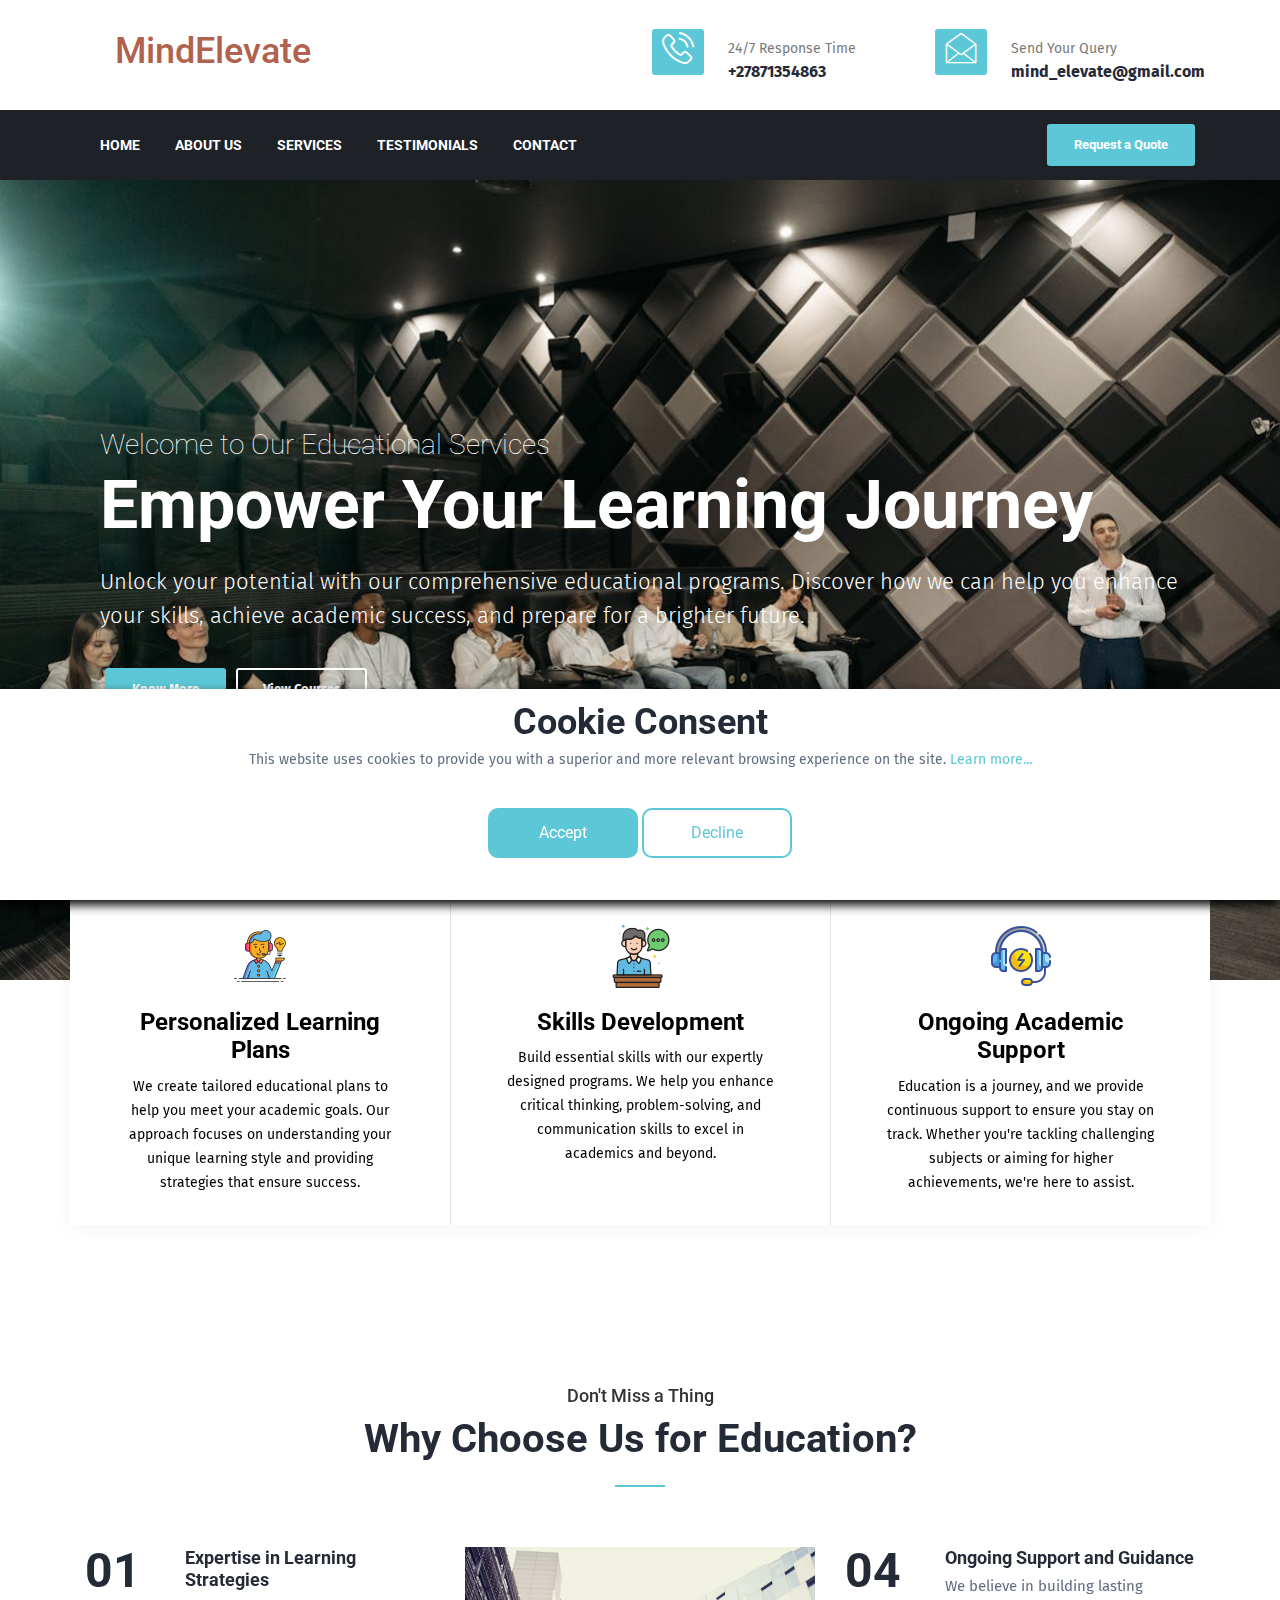
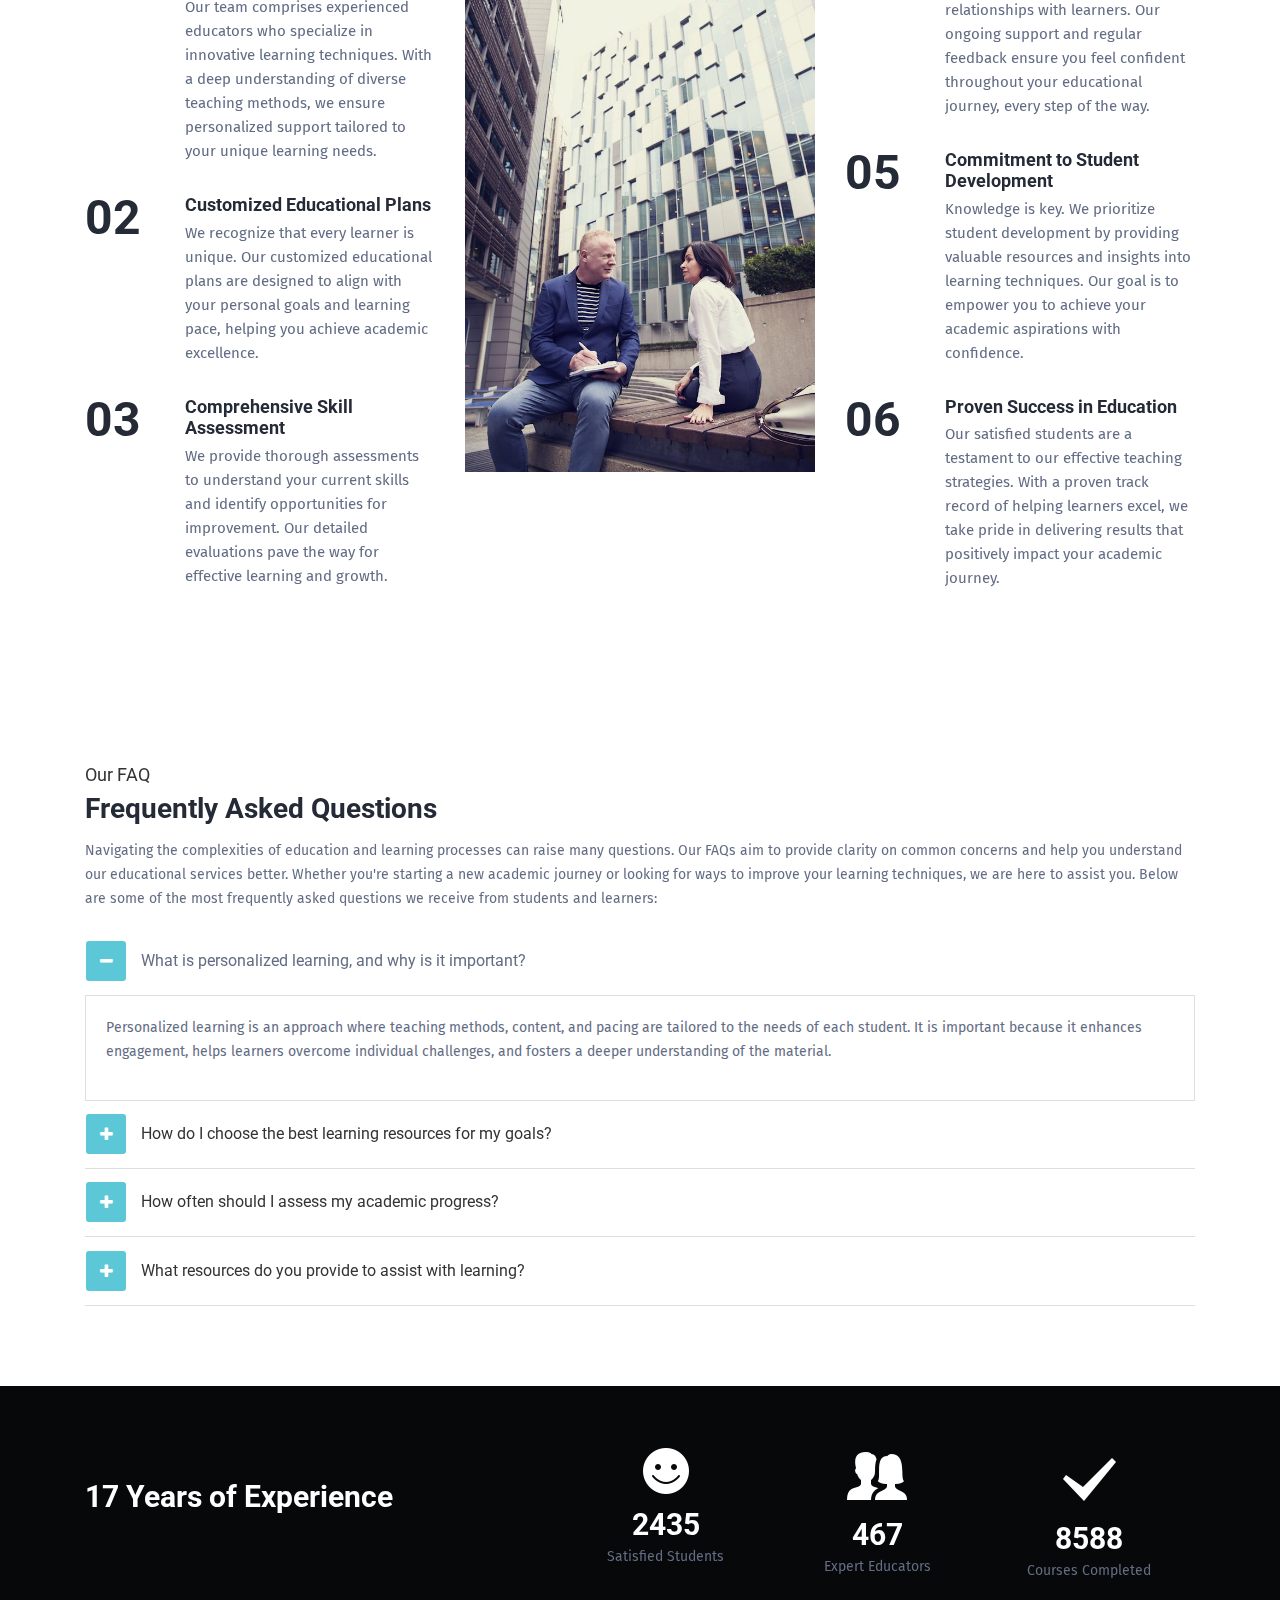
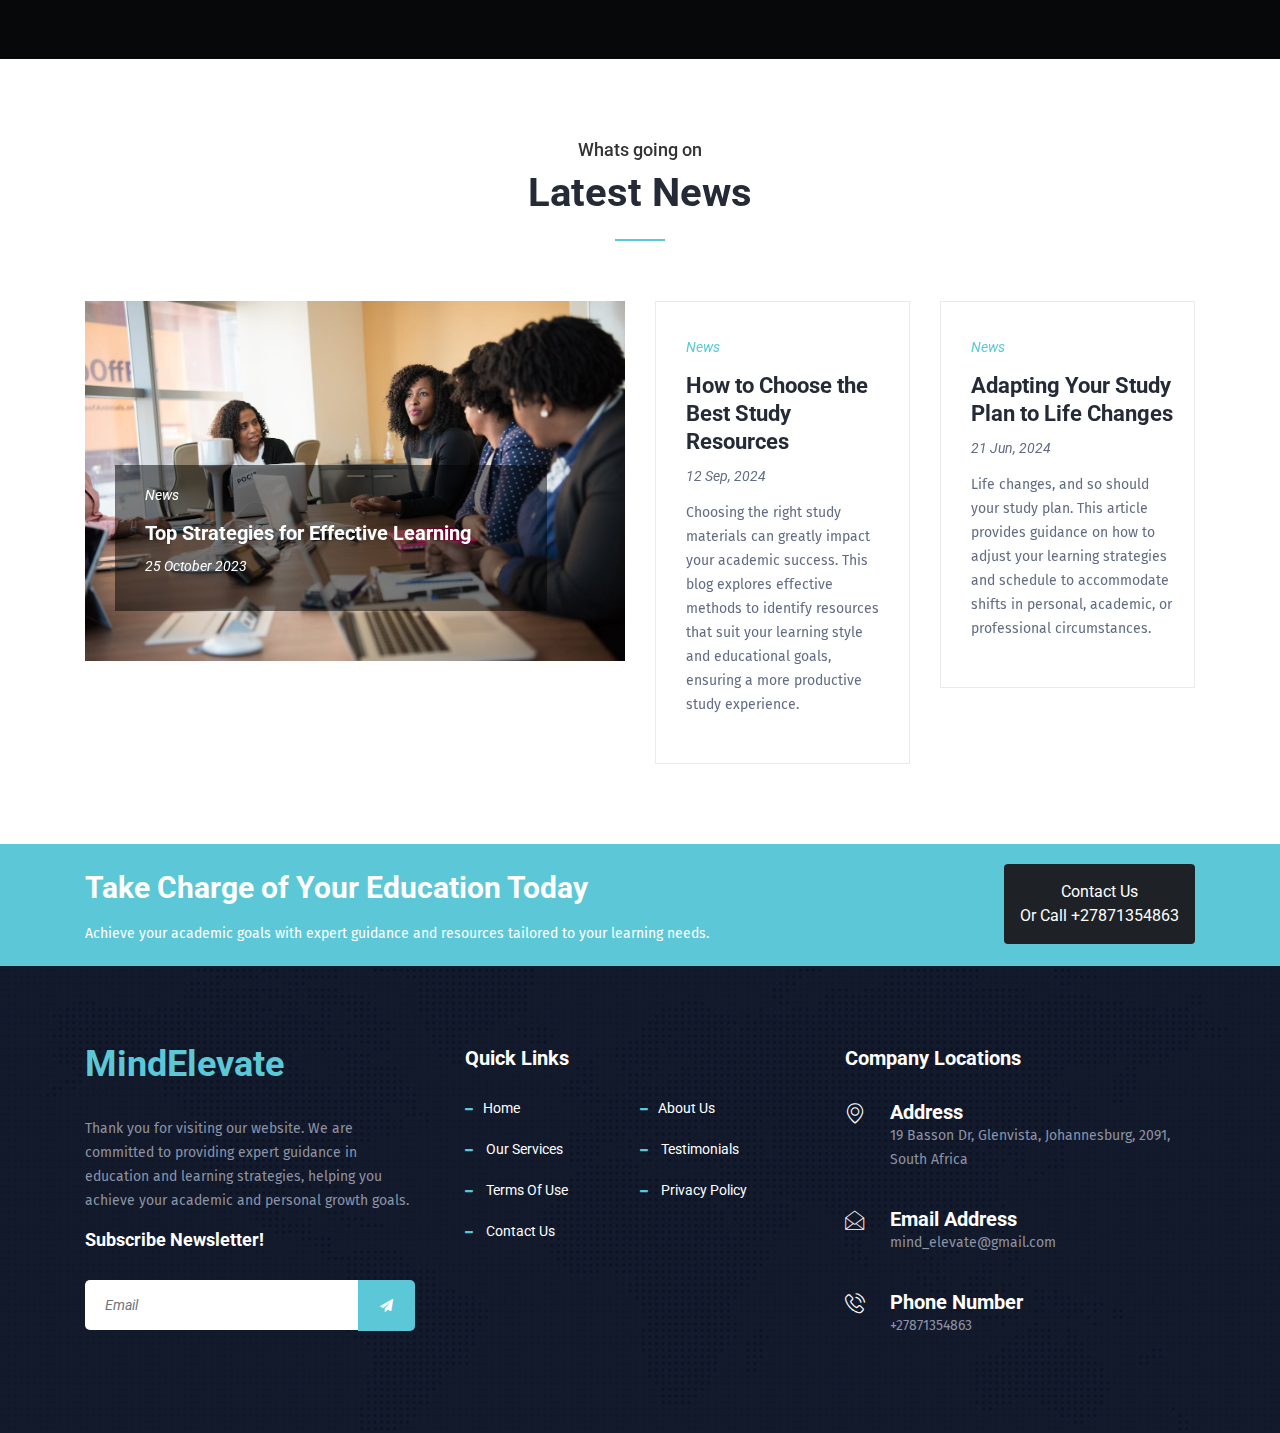
==== commit 524b0863: "WIP" ====
--- a/index.html
+++ b/index.html
@@ -66,7 +66,7 @@
                             <div class="logo-area clearfix">
                                 <div class="logo col-lg-3 col-md-12">
                                     <a href="index.html">
-                                        <h2 style="color: #ff0000">
+                                        <h2 style="color: #b1624eff">
                                             MindElevate
                                         </h2>
                                     </a>
--- a/css/style.css
+++ b/css/style.css
@@ -103,7 +103,7 @@
 }
 a:hover {
     text-decoration: none;
-    color: #ff0000;
+    color: #b1624eff;
 }
 
 .link-more {
@@ -679,12 +679,12 @@
 .btn-primary:hover,
 .btn-dark:hover,
 .btn-white.btn-primary:hover {
-    background: #ff0000;
+    background: #b1624eff;
     color: #fff;
 }
 
 .btn-border:hover {
-    background: #ff0000;
+    background: #b1624eff;
     border: 2px solid transparent;
     color: #fff;
 }
@@ -1773,7 +1773,7 @@
     border-bottom: 0 !important;
 }
 .dropdown-menu li.active a {
-    color: #ff0000;
+    color: #b1624eff;
 }
 
 .navbar-nav .active > .nav-link {
@@ -4269,7 +4269,7 @@
     color: #fff;
 }
 .footer-widget ul.list-dash li a:hover {
-    color: #ff0000;
+    color: #b1624eff;
 }
 
 /* Newsletter */
@@ -4799,7 +4799,7 @@
     transition: all 0.5s;
 }
 .plan.featured .btn:hover {
-    background: #ff0000;
+    background: #b1624eff;
     color: #fff;
 }
 .plan.plan-last {
@@ -4963,7 +4963,7 @@
 
 .btn-link:hover {
     text-decoration: none;
-    color: #ff0000;
+    color: #b1624eff;
 }
 
 .btn:focus {
--- a/css/responsive.css
+++ b/css/responsive.css
@@ -79,7 +79,7 @@
     }
 
     .navbar-nav > li > .dropdown-menu a:hover {
-        color: #ff0000;
+        color: #b1624eff;
     }
 
     .dropdown-submenu > .dropdown-menu {
@@ -410,7 +410,7 @@
     }
 
     .navbar-nav > li > .dropdown-menu a:hover {
-        color: #ff0000;
+        color: #b1624eff;
     }
 
     /* Navigation breakpoint */
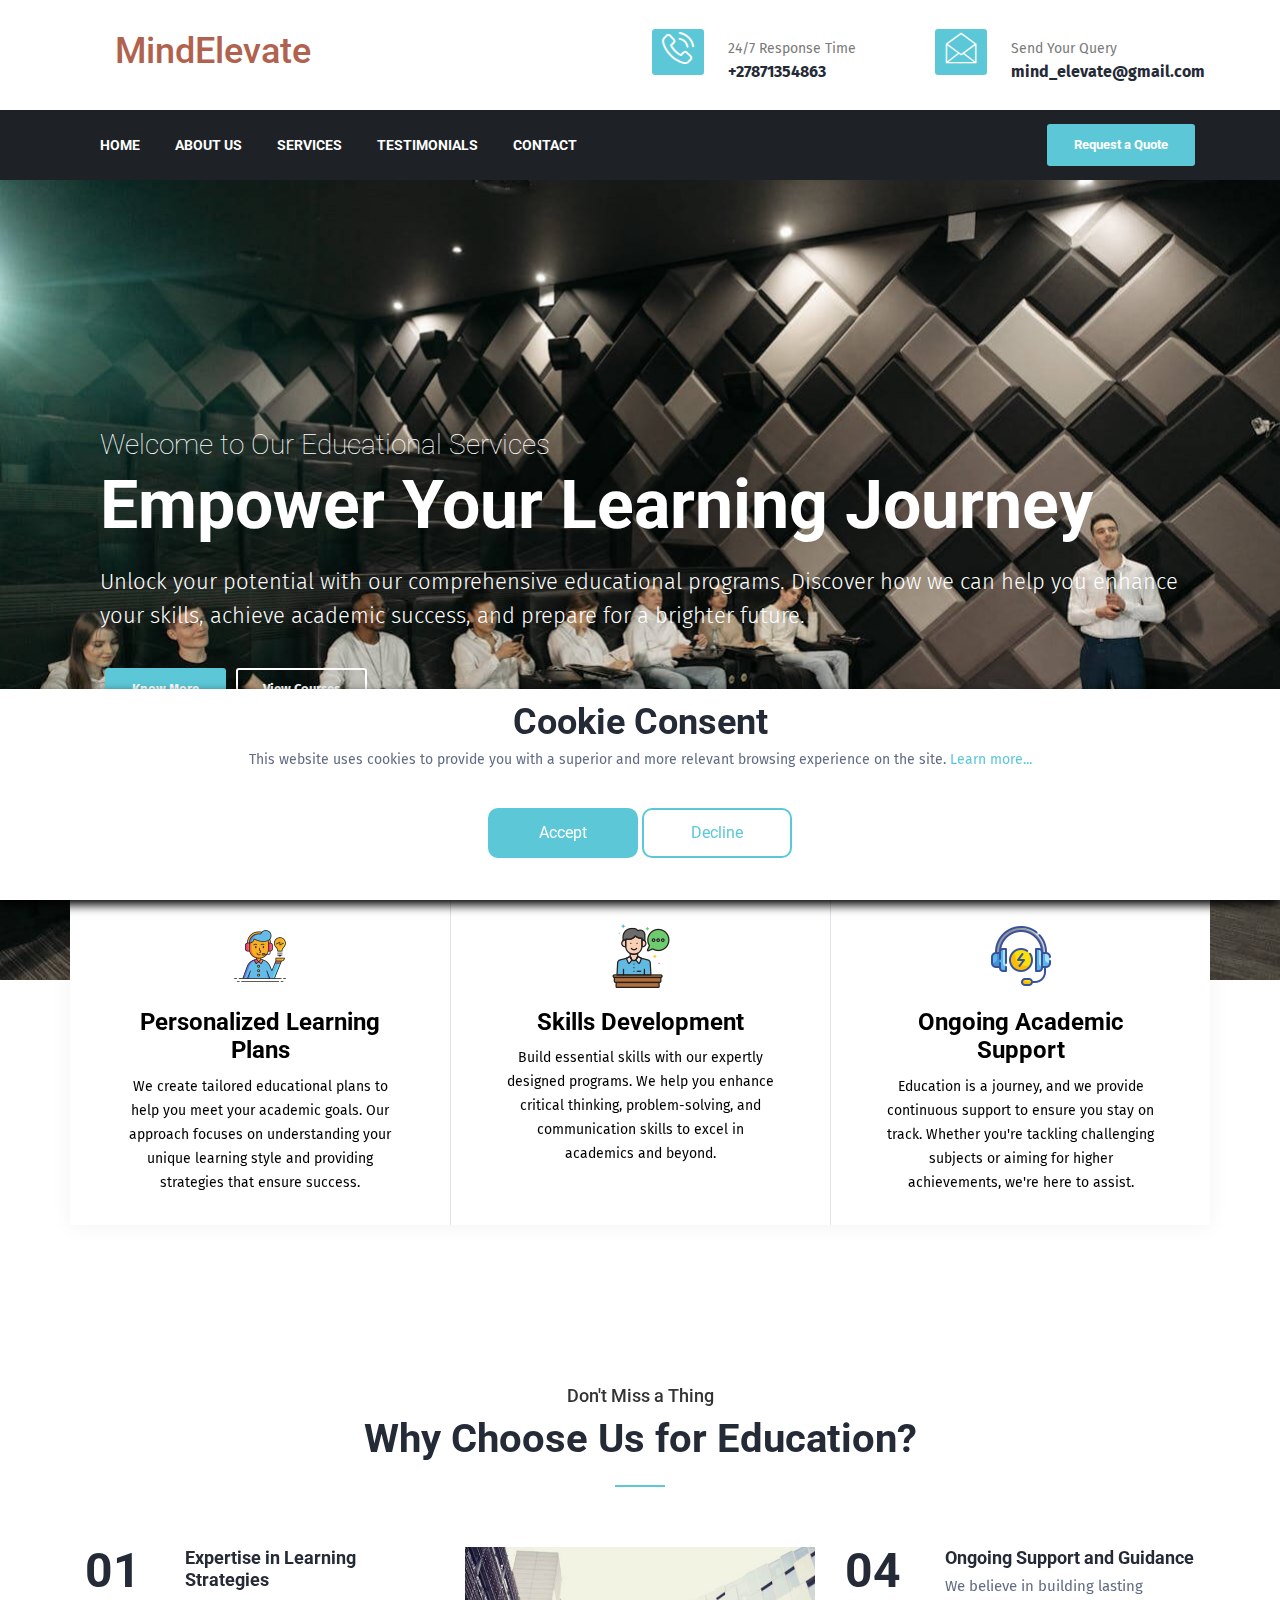
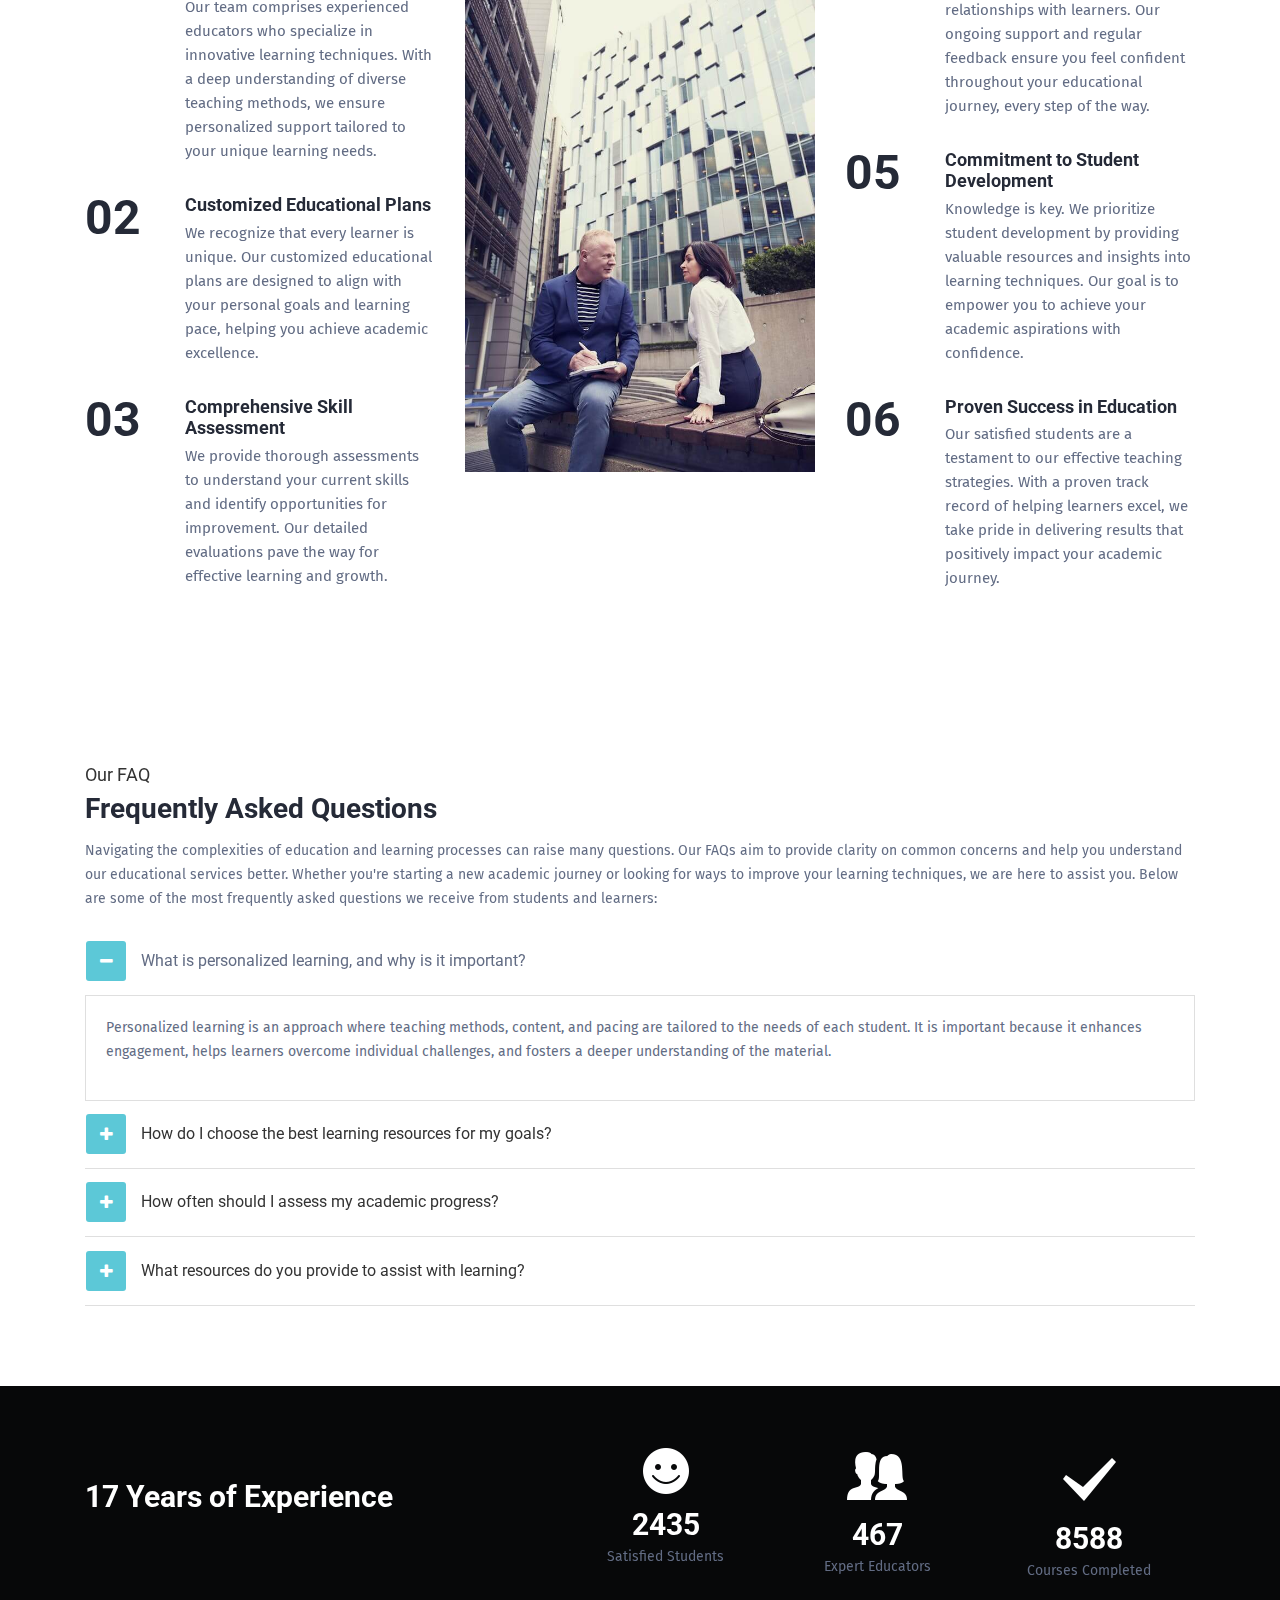
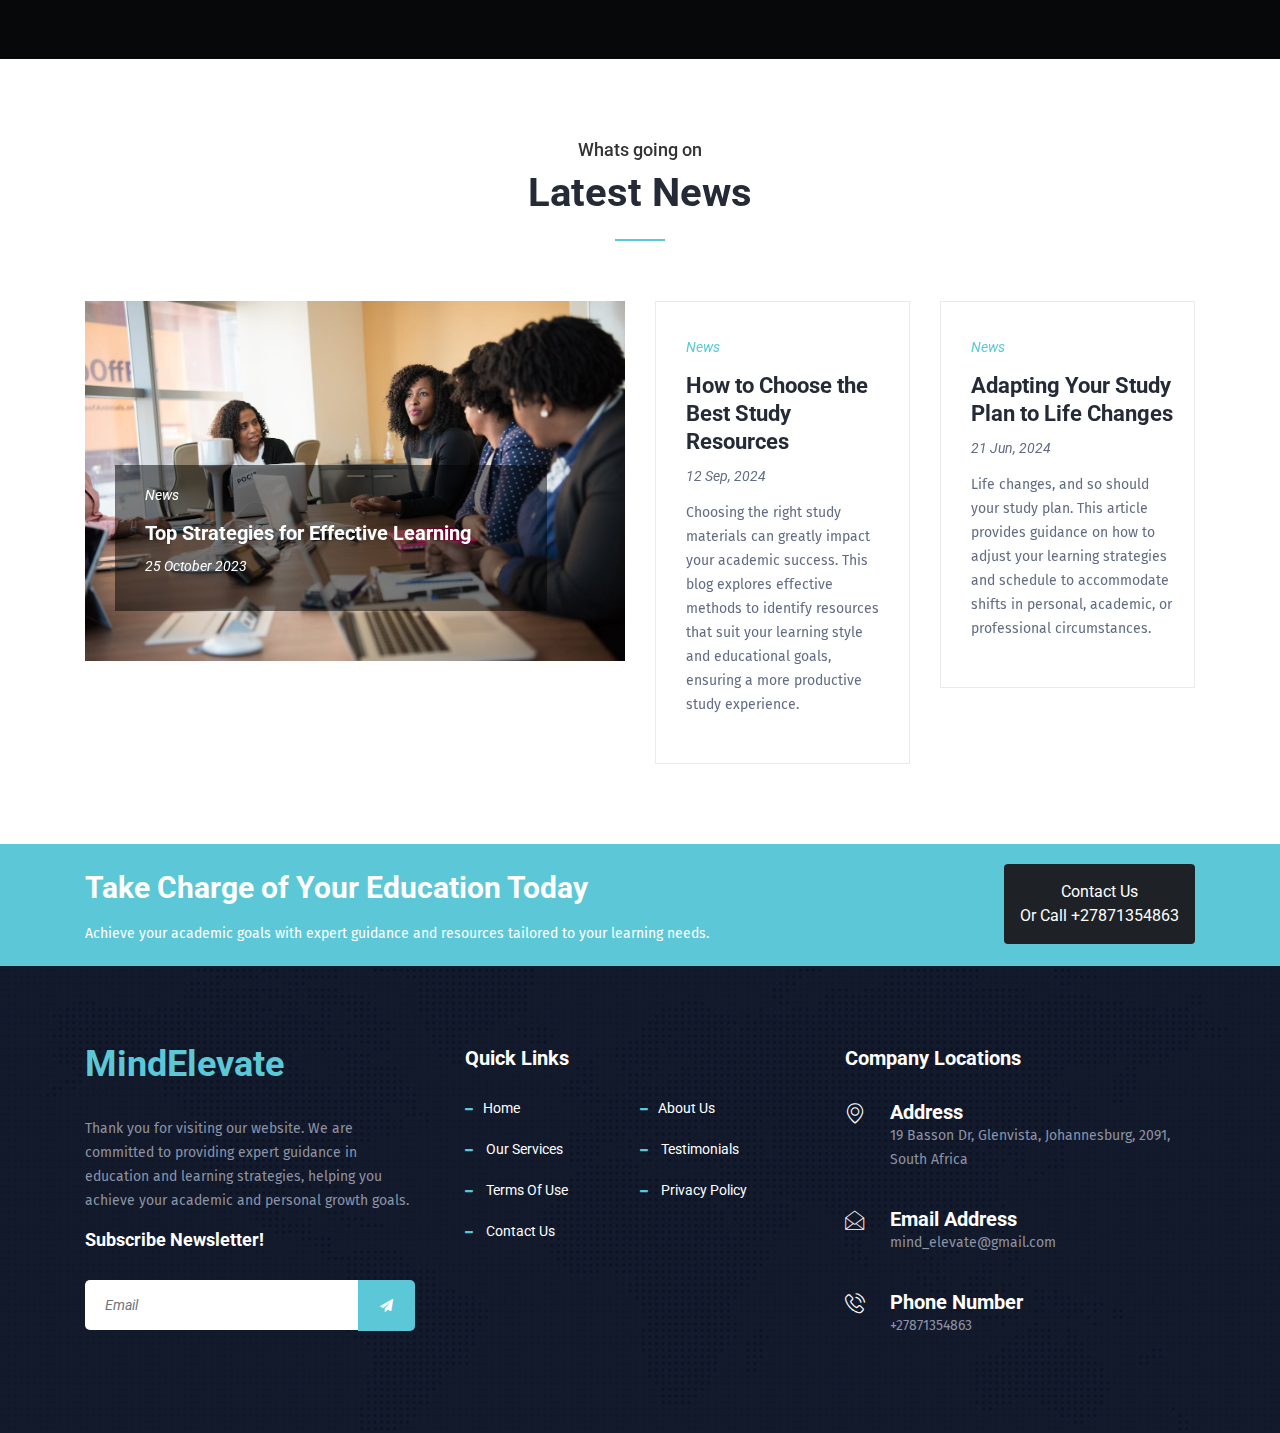
==== commit 21860aee: "WIP" ====
--- a/index.html
+++ b/index.html
@@ -23,7 +23,6 @@
         <!-- Bootstrap-->
         <link rel="stylesheet" href="css/bootstrap.min.css" />
         <!-- Animation-->
-        <link rel="stylesheet" href="css/animate.css" />
         <!-- Morris CSS -->
         <link rel="stylesheet" href="css/morris.css" />
         <!-- FontAwesome-->
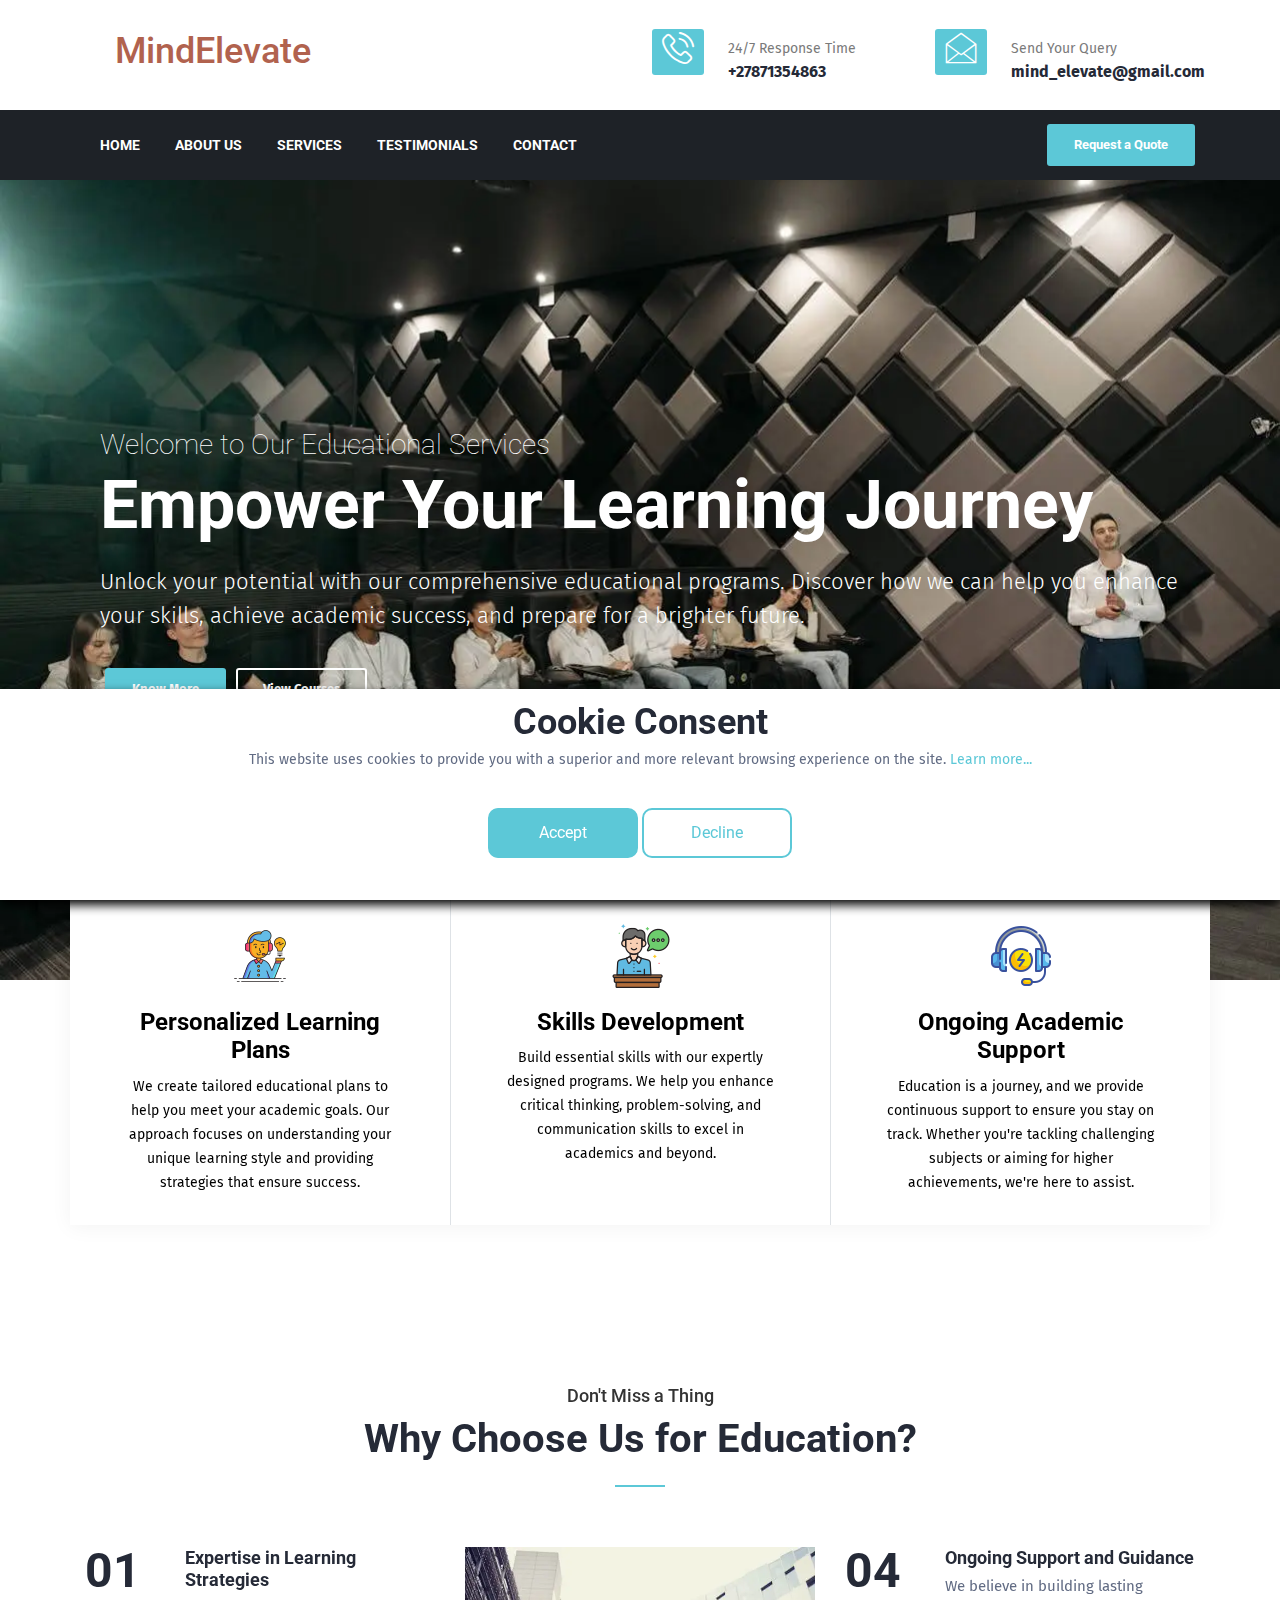
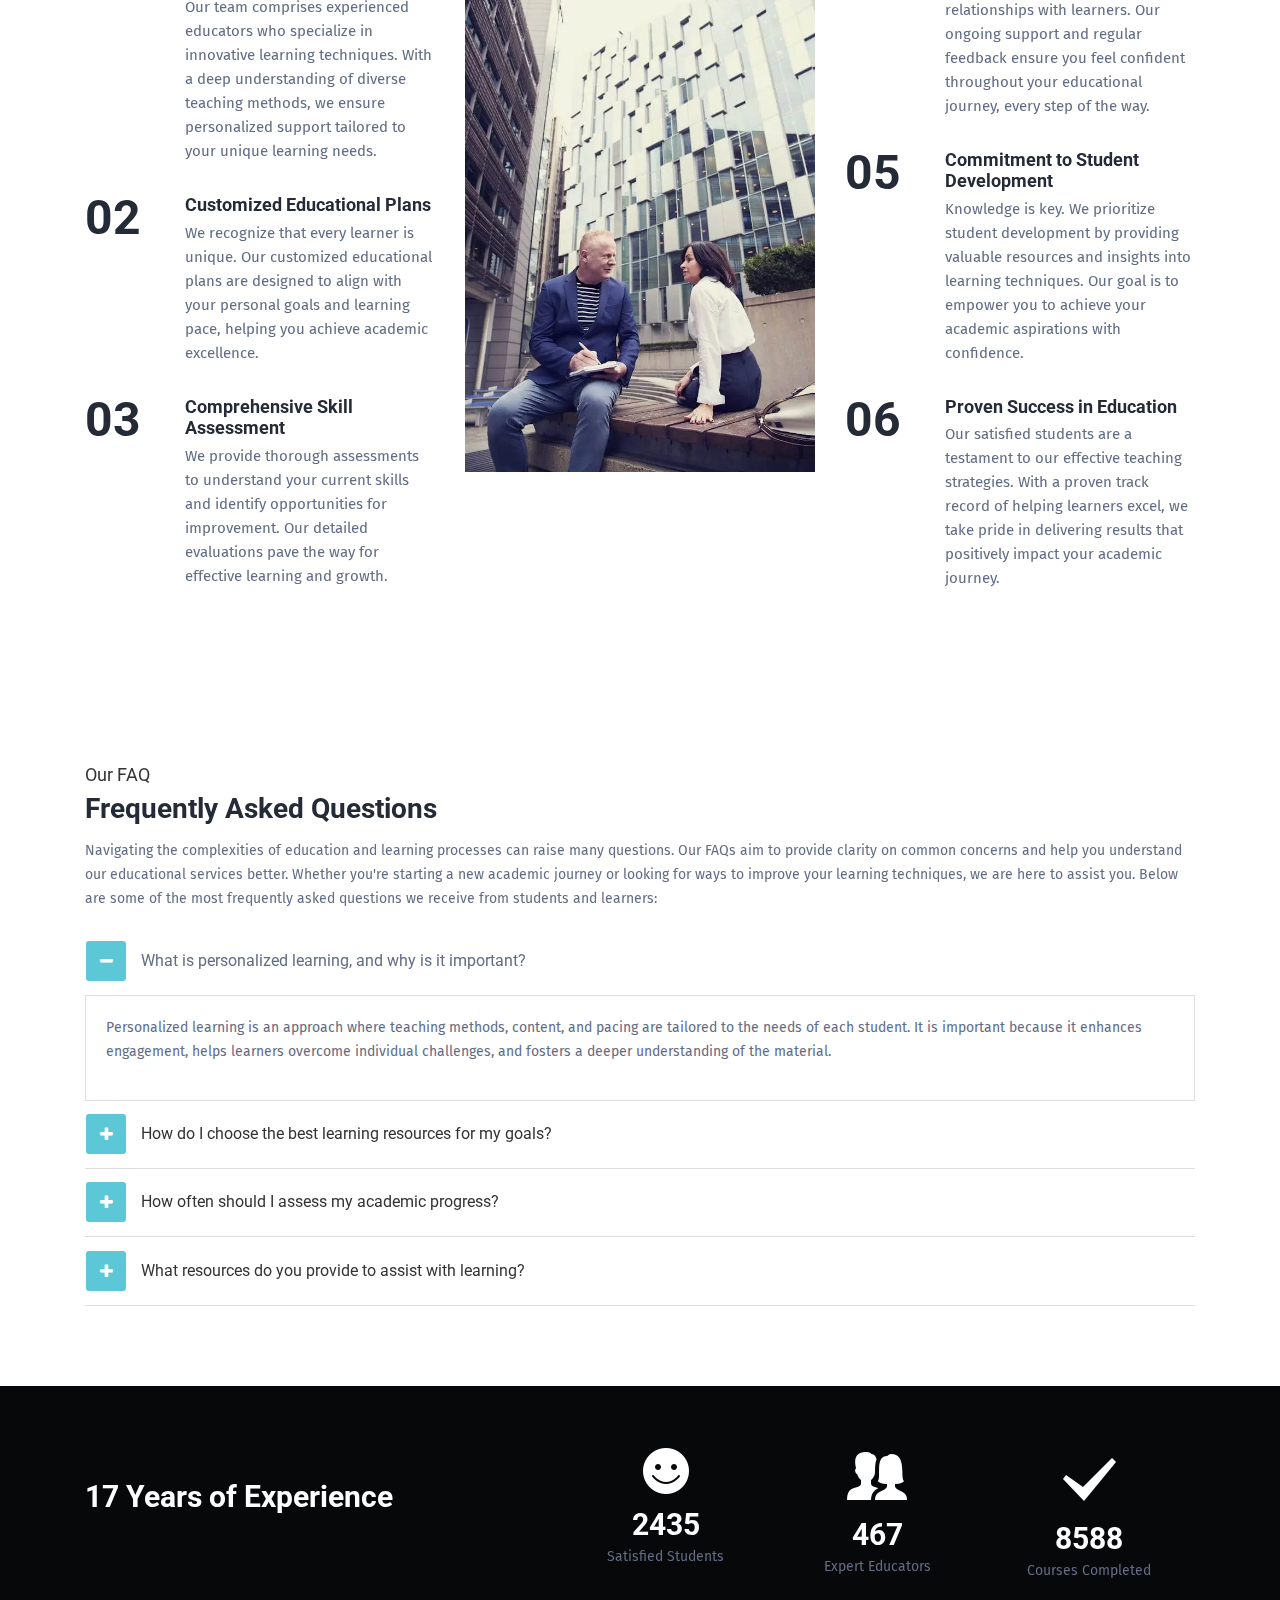
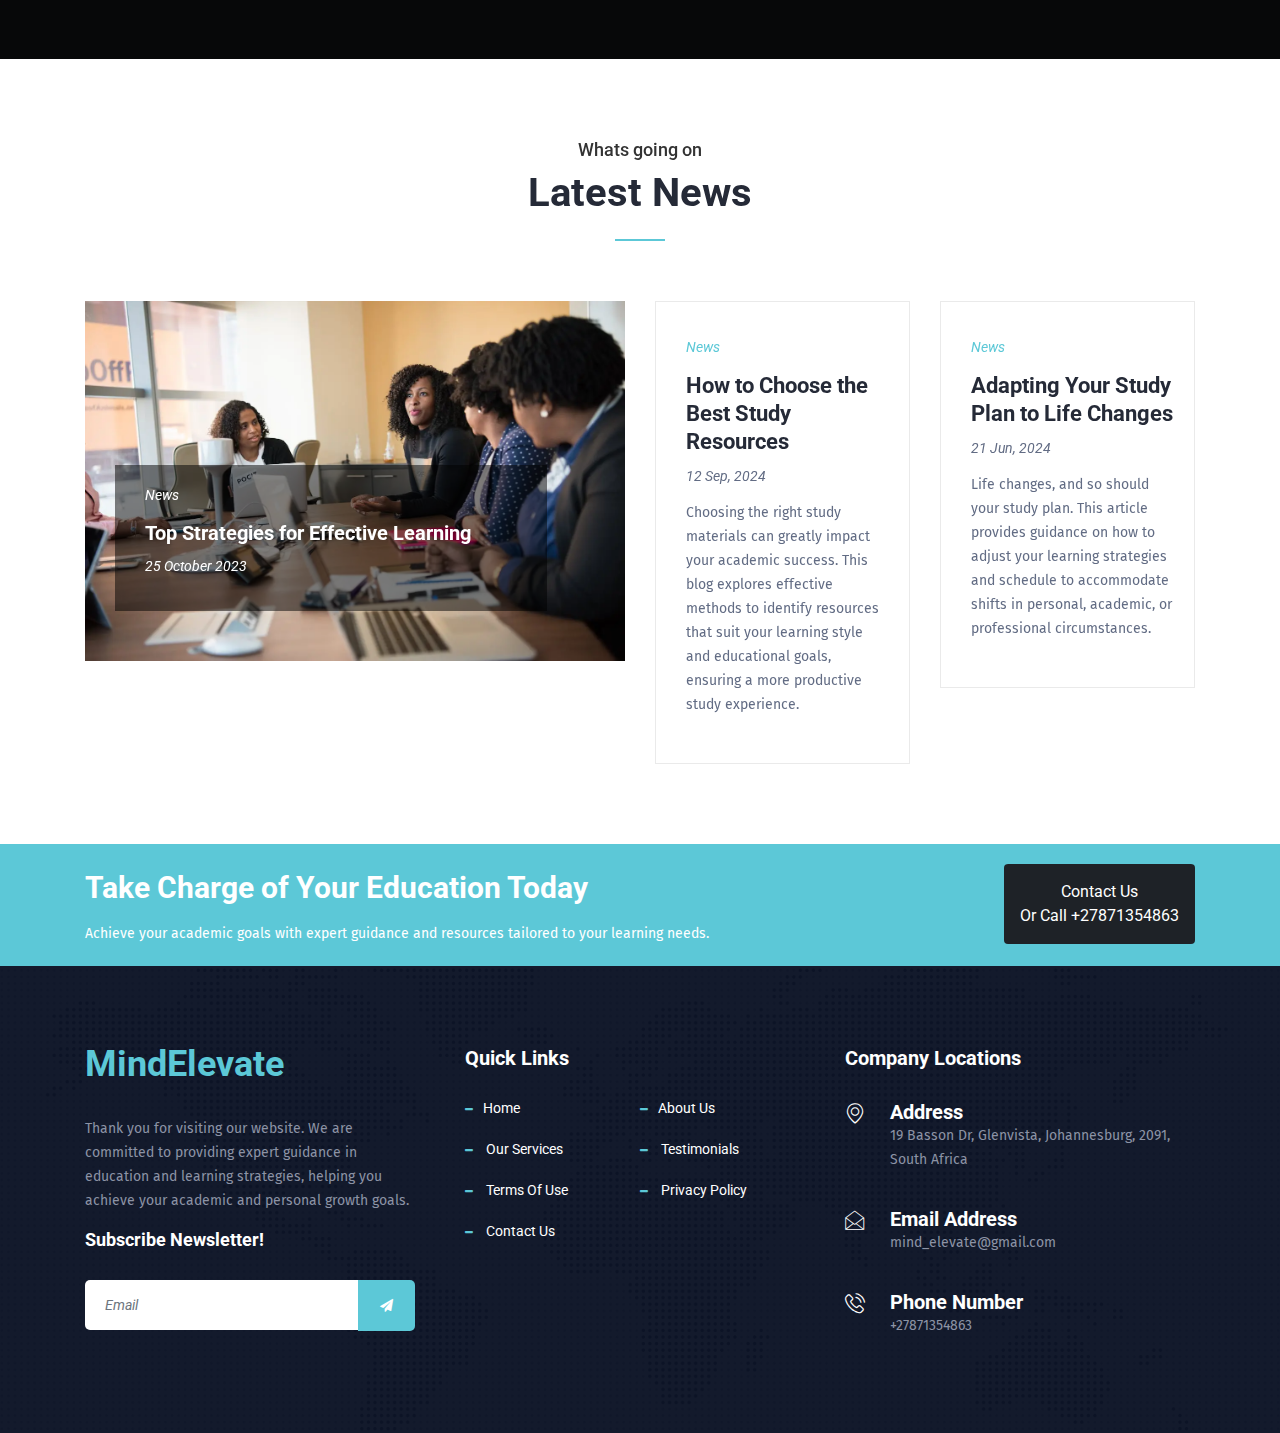
==== commit 472b2a53: "WIP" ====
--- a/index.html
+++ b/index.html
@@ -184,7 +184,7 @@
                 <div class="carousel-inner">
                     <div
                         class="carousel-item active"
-                        style="background-image: url(images/slider/bg1.jpg)"
+                        style="background-image: url(images/slider/bg1.webp)"
                     >
                         <div class="container">
                             <div class="slider-content text-left">
@@ -223,7 +223,7 @@
                     <!-- Carousel item 1 end-->
                     <div
                         class="carousel-item"
-                        style="background-image: url(images/slider/bg2.jpg)"
+                        style="background-image: url(images/slider/bg2.webp)"
                     >
                         <div class="container">
                             <div class="slider-content text-center">
@@ -258,7 +258,7 @@
                     <!-- Carousel item 2 end-->
                     <div
                         class="carousel-item"
-                        style="background-image: url(images/slider/bg3.jpg)"
+                        style="background-image: url(images/slider/bg3.webp)"
                     >
                         <div class="container">
                             <div class="slider-content text-right">
@@ -478,7 +478,7 @@
                                 <span class="service-img"
                                     ><img
                                         class="img-fluid"
-                                        src="images/services/service_center.jpg"
+                                        src="images/services/service_center.webp"
                                 /></span>
                             </div>
 
@@ -836,13 +836,10 @@
                         <div class="col-lg-6">
                             <div class="latest-post post-large">
                                 <div class="latest-post-media">
-                                    <a
-                                        class="latest-post-img"
-                                        href="news-single.html"
-                                    >
+                                    <a class="latest-post-img">
                                         <img
                                             class="img-fluid"
-                                            src="images/news/news1.jpg"
+                                            src="images/news/news1.webp"
                                             alt="img"
                                         />
                                     </a>
@@ -850,7 +847,7 @@
                                     <div class="post-body">
                                         <a class="post-cat" href="#">News</a>
                                         <h4 class="post-title">
-                                            <a href="news-single.html"
+                                            <a
                                                 >Top Strategies for Effective
                                                 Learning</a
                                             >
@@ -875,7 +872,7 @@
                                                 >News</a
                                             >
                                             <h4 class="post-title">
-                                                <a href="news-single.html"
+                                                <a
                                                     >How to Choose the Best
                                                     Study Resources</a
                                                 >
@@ -909,7 +906,7 @@
                                                 >News</a
                                             >
                                             <h4 class="post-title">
-                                                <a href="news-single.html"
+                                                <a
                                                     >Adapting Your Study Plan to
                                                     Life Changes</a
                                                 >
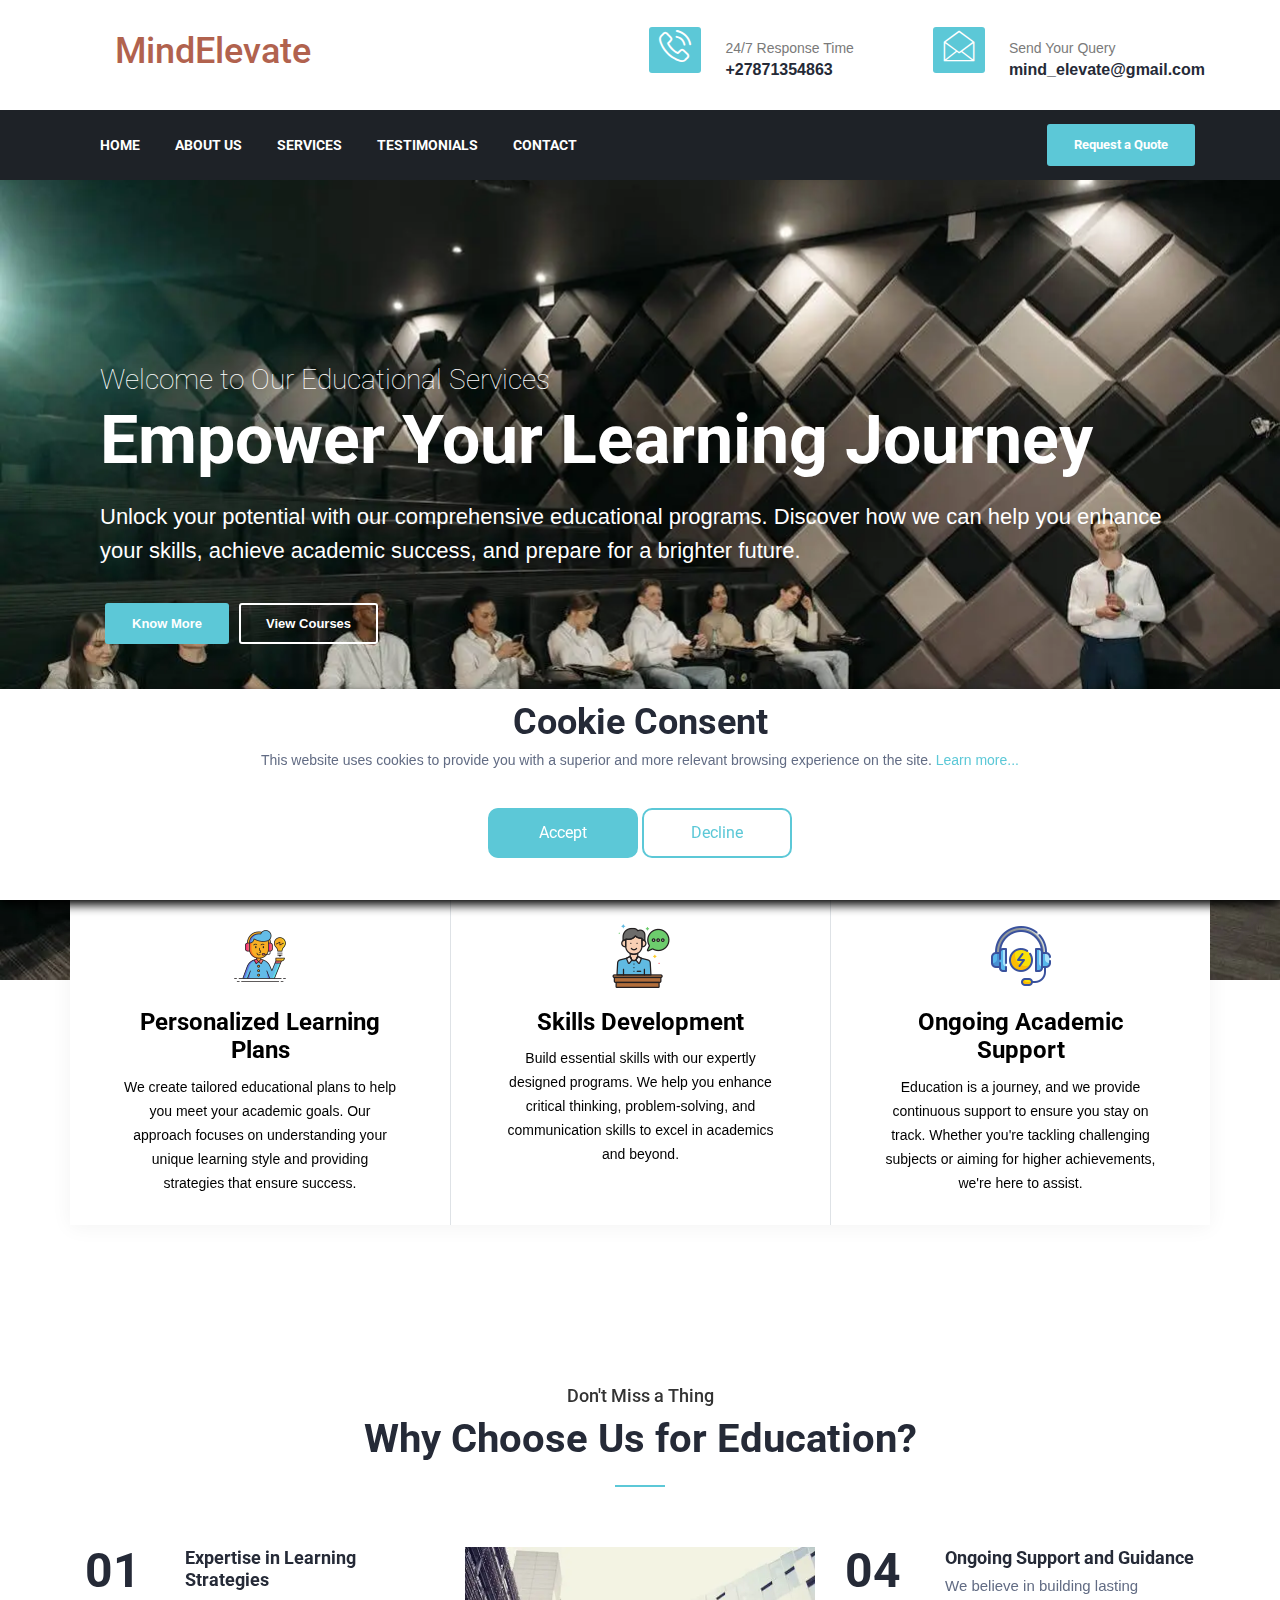
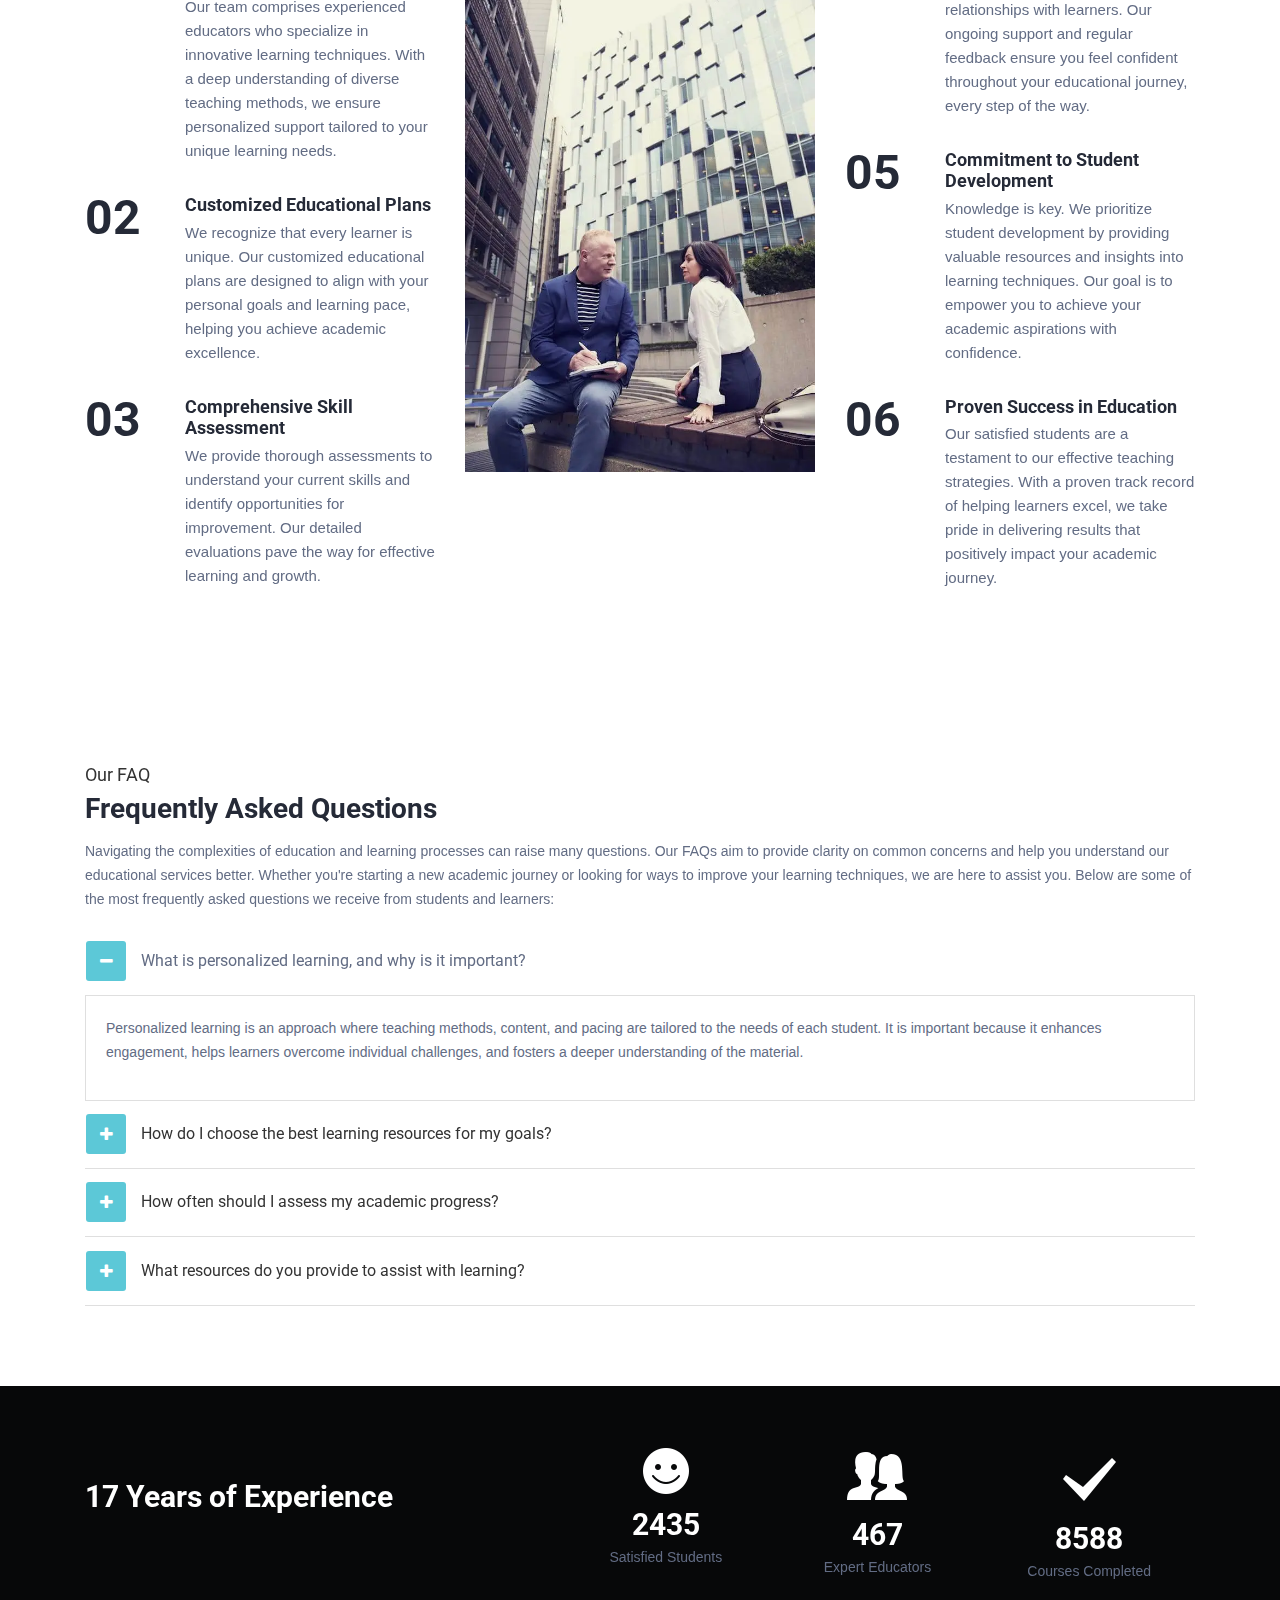
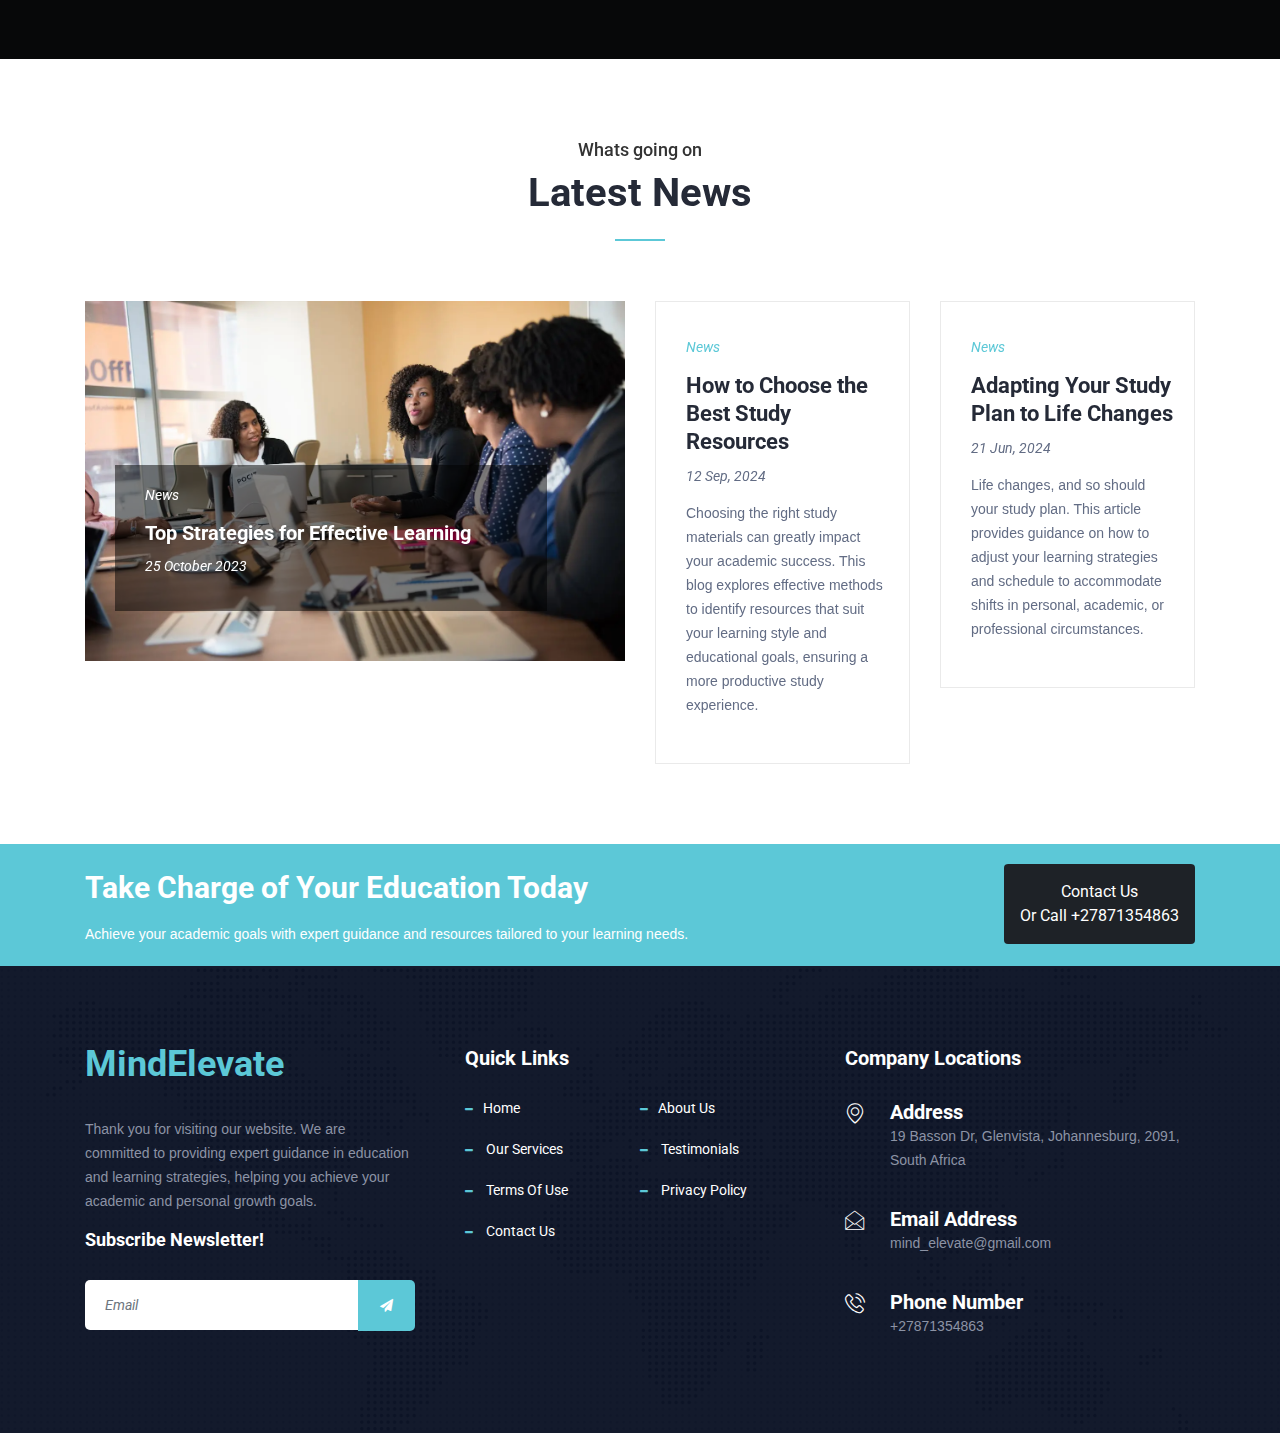
==== commit a70b83d5: "WIP" ====
--- a/index.html
+++ b/index.html
@@ -22,7 +22,6 @@
     -->
         <!-- Bootstrap-->
         <link rel="stylesheet" href="css/bootstrap.min.css" />
-        <!-- Animation-->
         <!-- Morris CSS -->
         <link rel="stylesheet" href="css/morris.css" />
         <!-- FontAwesome-->
@@ -30,10 +29,6 @@
         <!-- Icon font-->
         <link rel="stylesheet" href="css/icon-font.css" />
         <!-- Owl Carousel-->
-        <link
-            href="https://fonts.googleapis.com/css?family=Fira+Sans:400,400i,500,500i,600,600i,700,700i"
-            rel="stylesheet"
-        />
 
         <link
             rel="shortcut icon"
@@ -41,9 +36,6 @@
             type="image/x-icon"
         />
 
-        <link rel="stylesheet" href="css/owl.carousel.min.css" />
-        <!-- Owl Theme -->
-        <link rel="stylesheet" href="css/owl.theme.default.min.css" />
         <!-- Colorbox-->
         <link rel="stylesheet" href="css/colorbox.css" />
         <!-- Template styles-->
@@ -169,17 +161,6 @@
             </div>
 
             <div class="carousel slide" id="main-slide" data-ride="carousel">
-                <!-- Indicators-->
-                <ol class="carousel-indicators visible-lg visible-md">
-                    <li
-                        class="active"
-                        data-target="#main-slide"
-                        data-slide-to="0"
-                    ></li>
-                    <li data-target="#main-slide" data-slide-to="1"></li>
-                    <li data-target="#main-slide" data-slide-to="2"></li>
-                </ol>
-                <!-- Indicators end-->
                 <!-- Carousel inner-->
                 <div class="carousel-inner">
                     <div
@@ -188,7 +169,10 @@
                     >
                         <div class="container">
                             <div class="slider-content text-left">
-                                <div class="col-md-12">
+                                <div
+                                    class="col-md-12"
+                                    style="min-height: 450px; margin-top: 30px"
+                                >
                                     <h2 class="slide-title title-light">
                                         Welcome to Our Educational Services
                                     </h2>
@@ -221,92 +205,8 @@
                         <!-- Container end-->
                     </div>
                     <!-- Carousel item 1 end-->
-                    <div
-                        class="carousel-item"
-                        style="background-image: url(images/slider/bg2.webp)"
-                    >
-                        <div class="container">
-                            <div class="slider-content text-center">
-                                <div class="col-md-12">
-                                    <h2 class="slide-title title-light">
-                                        Enhance Your Knowledge
-                                    </h2>
-                                    <h3 class="slide-sub-title">
-                                        Explore Innovative Learning
-                                    </h3>
-                                    <p class="slider-description lead">
-                                        Our programs are designed to provide you
-                                        with the tools and resources needed to
-                                        excel in your studies. Let us guide you
-                                        toward a path of continuous learning and
-                                        personal development.
-                                    </p>
-                                    <p>
-                                        <a
-                                            class="slider btn btn-primary"
-                                            href="contact.html"
-                                            >Contact Us</a
-                                        >
-                                    </p>
-                                </div>
-                                <!-- Col end-->
-                            </div>
-                            <!-- Slider content end-->
-                        </div>
-                        <!-- Container end-->
-                    </div>
-                    <!-- Carousel item 2 end-->
-                    <div
-                        class="carousel-item"
-                        style="background-image: url(images/slider/bg3.webp)"
-                    >
-                        <div class="container">
-                            <div class="slider-content text-right">
-                                <div class="col-md-12">
-                                    <h2 class="slide-title title-light">
-                                        17 Years of Educational Excellence
-                                    </h2>
-                                    <h3 class="slide-sub-title">
-                                        Expertise You Can Trust
-                                    </h3>
-                                    <p>
-                                        With years of experience in education,
-                                        we deliver programs tailored to diverse
-                                        learning needs. From foundational skills
-                                        to advanced expertise, discover how we
-                                        can support your educational
-                                        aspirations.
-                                    </p>
-                                    <p>
-                                        <a
-                                            class="slider btn btn-primary"
-                                            href="service.html"
-                                            >View Courses</a
-                                        >
-                                    </p>
-                                </div>
-                                <!-- Col end-->
-                            </div>
-                            <!-- Slider content end-->
-                        </div>
-                        <!-- Container end-->
-                    </div>
-                    <!-- Carousel item 3 end-->
                 </div>
                 <!-- Carousel inner end-->
-                <!-- Controllers-->
-                <a
-                    class="left carousel-control carousel-control-prev"
-                    href="#main-slide"
-                    data-slide="prev"
-                    ><span><i class="fa fa-angle-left"></i></span
-                ></a>
-                <a
-                    class="right carousel-control carousel-control-next"
-                    href="#main-slide"
-                    data-slide="next"
-                    ><span><i class="fa fa-angle-right"></i></span
-                ></a>
             </div>
             <!-- Carousel end-->
 
--- a/css/style.css
+++ b/css/style.css
@@ -2636,6 +2636,12 @@
     width: 100%;
     height: auto;
     margin-bottom: 30px;
+}
+
+@media (max-width: 772px) {
+    .service-img img {
+        display: none !important;
+    }
 }
 
 .service-blocknumber .block-number {
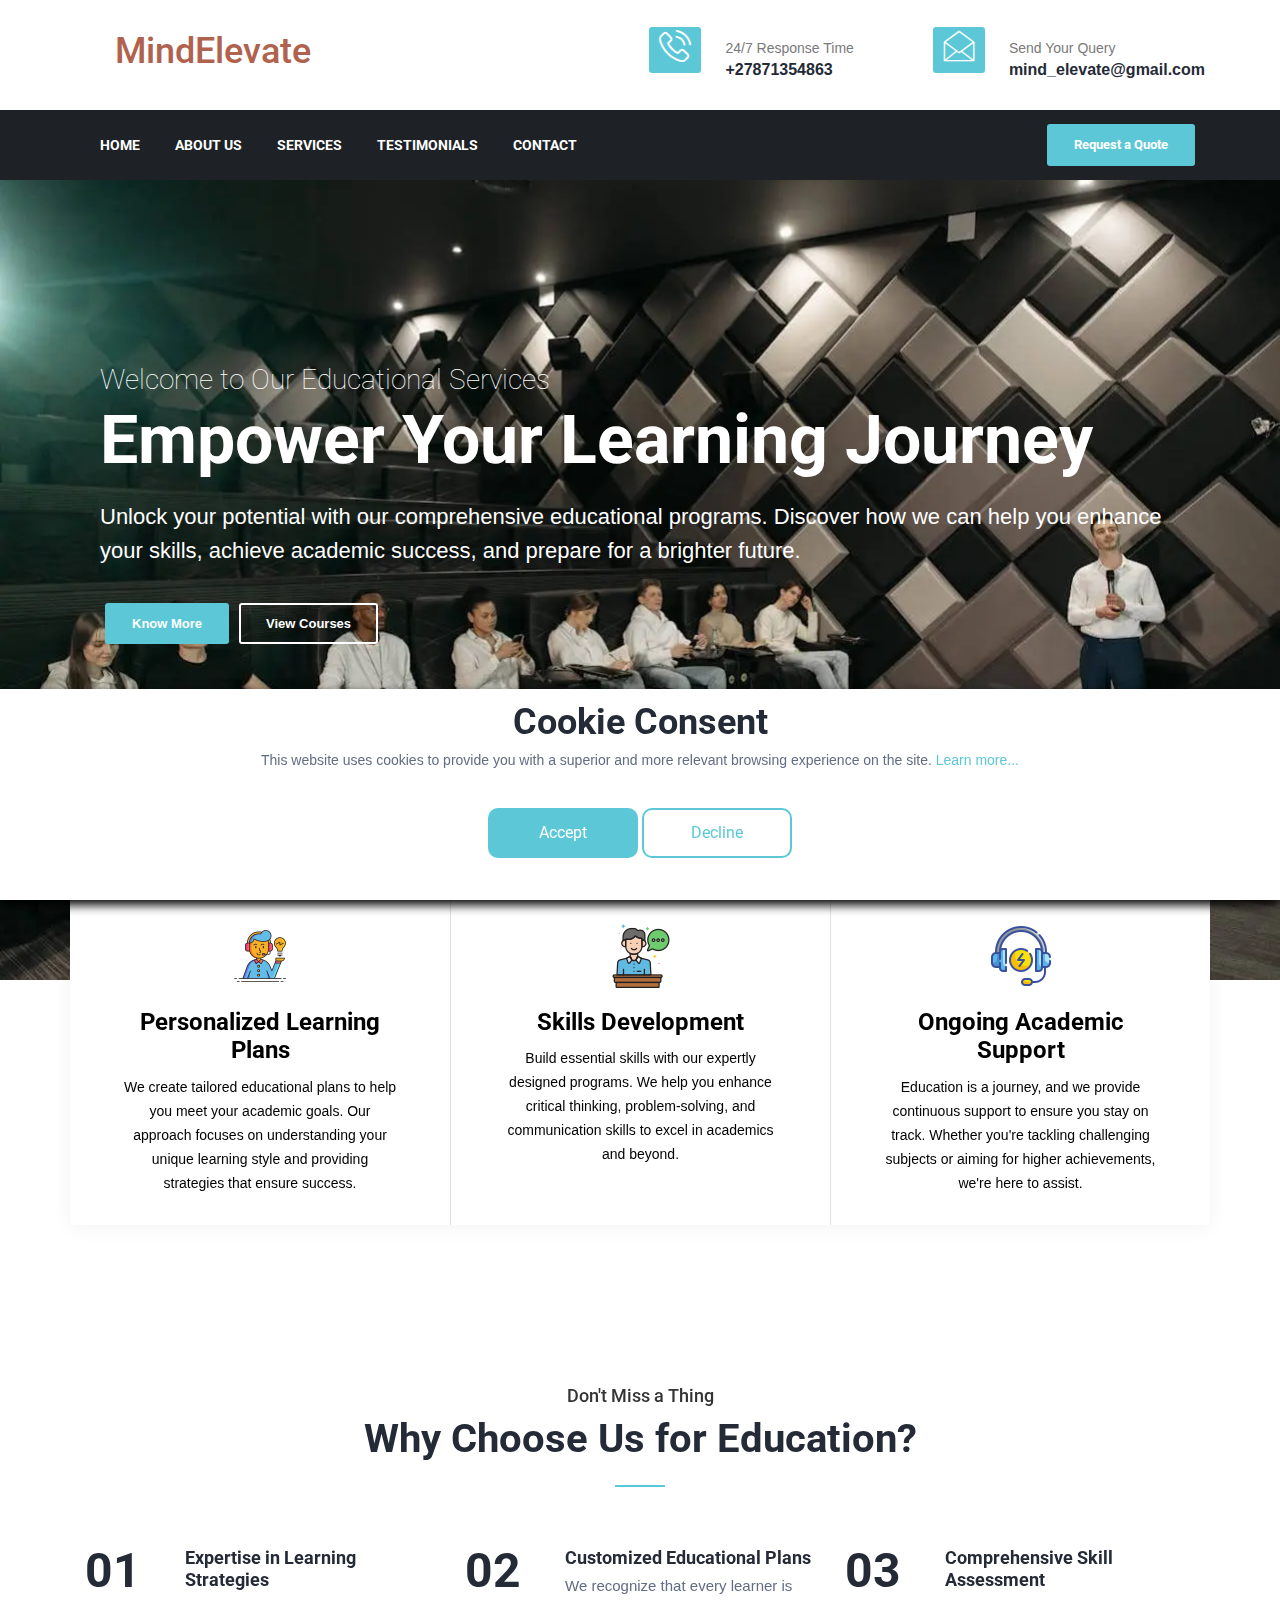
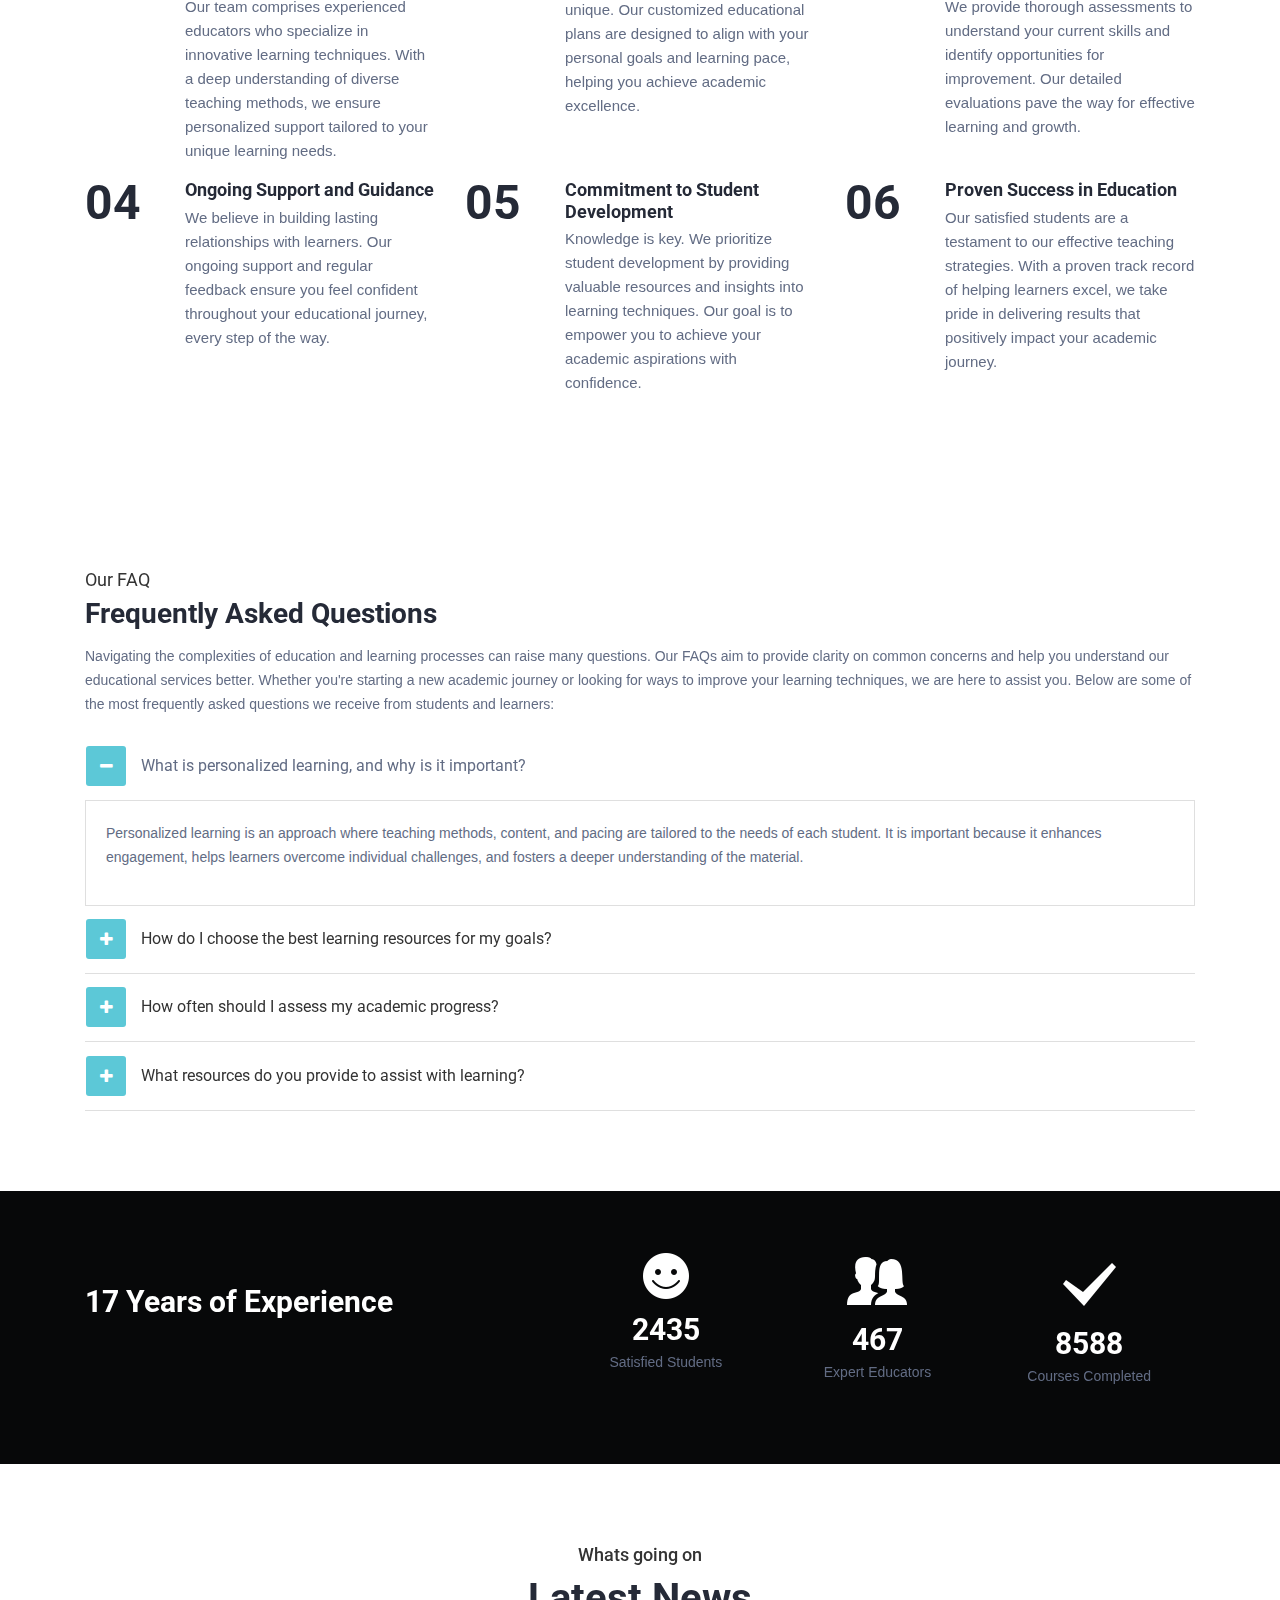
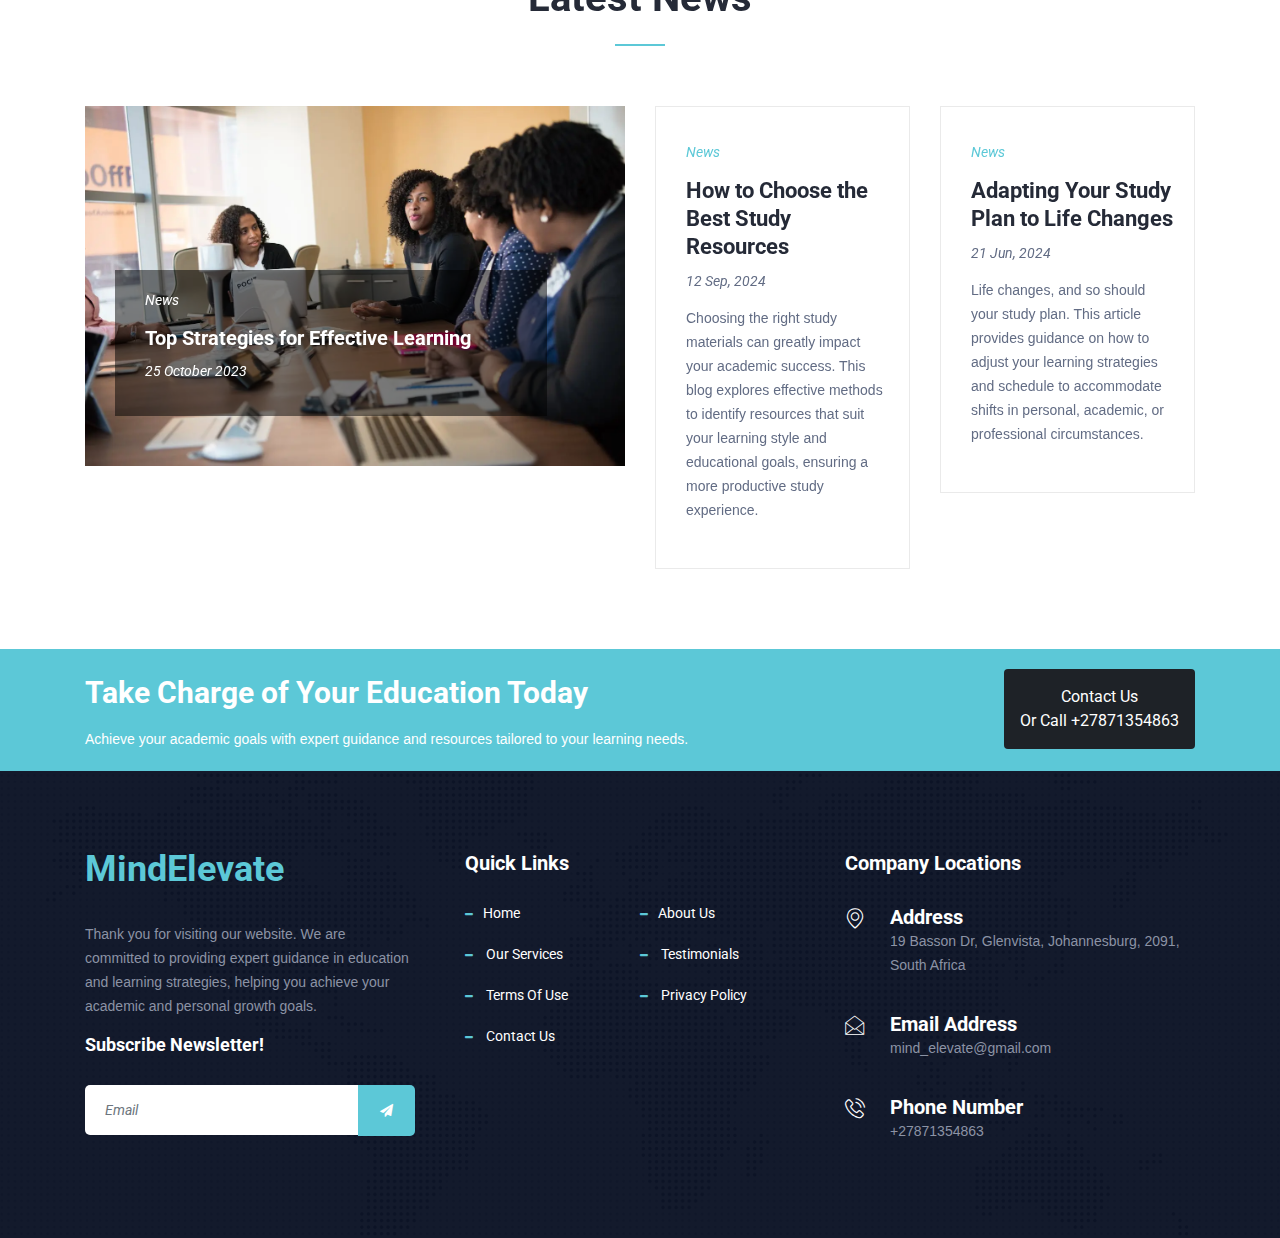
==== commit c9b3e31d: "WIP" ====
--- a/index.html
+++ b/index.html
@@ -307,149 +307,121 @@
                         </div>
                         <!-- Title row end-->
                         <div class="row">
-                            <div class="col-lg-4 col-md-12">
-                                <div class="ts-service-wrapper">
-                                    <div class="ts-service-box">
-                                        <div class="ts-service-box-img">
-                                            <h1>01</h1>
-                                        </div>
-                                        <div class="ts-service-box-info">
-                                            <h3 class="service-box-title">
-                                                Expertise in Learning Strategies
-                                            </h3>
-                                            <p>
-                                                Our team comprises experienced
-                                                educators who specialize in
-                                                innovative learning techniques.
-                                                With a deep understanding of
-                                                diverse teaching methods, we
-                                                ensure personalized support
-                                                tailored to your unique learning
-                                                needs.
-                                            </p>
-                                        </div>
-                                    </div>
-                                    <!-- Service 1 end -->
-                                    <div class="gap-15"></div>
-                                    <div class="ts-service-box">
-                                        <div class="ts-service-box-img">
-                                            <h1>02</h1>
-                                        </div>
-                                        <div class="ts-service-box-info">
-                                            <h3 class="service-box-title">
-                                                Customized Educational Plans
-                                            </h3>
-                                            <p>
-                                                We recognize that every learner
-                                                is unique. Our customized
-                                                educational plans are designed
-                                                to align with your personal
-                                                goals and learning pace, helping
-                                                you achieve academic excellence.
-                                            </p>
-                                        </div>
-                                    </div>
-                                    <!-- Service 2 end -->
-                                    <div class="gap-15"></div>
-                                    <div class="ts-service-box">
-                                        <div class="ts-service-box-img">
-                                            <h1>03</h1>
-                                        </div>
-                                        <div class="ts-service-box-info">
-                                            <h3 class="service-box-title">
-                                                Comprehensive Skill Assessment
-                                            </h3>
-                                            <p>
-                                                We provide thorough assessments
-                                                to understand your current
-                                                skills and identify
-                                                opportunities for improvement.
-                                                Our detailed evaluations pave
-                                                the way for effective learning
-                                                and growth.
-                                            </p>
-                                        </div>
-                                    </div>
-                                    <!-- Service 3 end -->
-                                </div>
-                            </div>
+                            <div class="ts-service-box col-md-4">
+                                <div class="ts-service-box-img">
+                                    <h1>01</h1>
+                                </div>
+                                <div class="ts-service-box-info">
+                                    <h3 class="service-box-title">
+                                        Expertise in Learning Strategies
+                                    </h3>
+                                    <p>
+                                        Our team comprises experienced educators
+                                        who specialize in innovative learning
+                                        techniques. With a deep understanding of
+                                        diverse teaching methods, we ensure
+                                        personalized support tailored to your
+                                        unique learning needs.
+                                    </p>
+                                </div>
+                            </div>
+                            <!-- Service 1 end -->
+                            <div class="ts-service-box col-md-4">
+                                <div class="ts-service-box-img">
+                                    <h1>02</h1>
+                                </div>
+                                <div class="ts-service-box-info">
+                                    <h3 class="service-box-title">
+                                        Customized Educational Plans
+                                    </h3>
+                                    <p>
+                                        We recognize that every learner is
+                                        unique. Our customized educational plans
+                                        are designed to align with your personal
+                                        goals and learning pace, helping you
+                                        achieve academic excellence.
+                                    </p>
+                                </div>
+                            </div>
+                            <!-- Service 2 end -->
+                            <div class="ts-service-box col-md-4">
+                                <div class="ts-service-box-img">
+                                    <h1>03</h1>
+                                </div>
+                                <div class="ts-service-box-info">
+                                    <h3 class="service-box-title">
+                                        Comprehensive Skill Assessment
+                                    </h3>
+                                    <p>
+                                        We provide thorough assessments to
+                                        understand your current skills and
+                                        identify opportunities for improvement.
+                                        Our detailed evaluations pave the way
+                                        for effective learning and growth.
+                                    </p>
+                                </div>
+                            </div>
+                            <!-- Service 3 end -->
                             <!-- Col end -->
-                            <div class="col-lg-4 col-md-12">
-                                <span class="service-img"
-                                    ><img
-                                        class="img-fluid"
-                                        src="images/services/service_center.webp"
-                                /></span>
-                            </div>
-
-                            <div class="col-lg-4 col-md-12">
-                                <div class="ts-service-wrapper ml-lg-auto">
-                                    <div class="ts-service-box">
-                                        <div class="ts-service-box-img">
-                                            <h1>04</h1>
-                                        </div>
-                                        <div class="ts-service-box-info">
-                                            <h3 class="service-box-title">
-                                                Ongoing Support and Guidance
-                                            </h3>
-                                            <p>
-                                                We believe in building lasting
-                                                relationships with learners. Our
-                                                ongoing support and regular
-                                                feedback ensure you feel
-                                                confident throughout your
-                                                educational journey, every step
-                                                of the way.
-                                            </p>
-                                        </div>
-                                    </div>
-                                    <!-- Service 4 end -->
-                                    <div class="gap-15"></div>
-                                    <div class="ts-service-box">
-                                        <div class="ts-service-box-img">
-                                            <h1>05</h1>
-                                        </div>
-                                        <div class="ts-service-box-info">
-                                            <h3 class="service-box-title">
-                                                Commitment to Student
-                                                Development
-                                            </h3>
-                                            <p>
-                                                Knowledge is key. We prioritize
-                                                student development by providing
-                                                valuable resources and insights
-                                                into learning techniques. Our
-                                                goal is to empower you to
-                                                achieve your academic
-                                                aspirations with confidence.
-                                            </p>
-                                        </div>
-                                    </div>
-                                    <!-- Service 5 end -->
-                                    <div class="gap-15"></div>
-                                    <div class="ts-service-box">
-                                        <div class="ts-service-box-img">
-                                            <h1>06</h1>
-                                        </div>
-                                        <div class="ts-service-box-info">
-                                            <h3 class="service-box-title">
-                                                Proven Success in Education
-                                            </h3>
-                                            <p>
-                                                Our satisfied students are a
-                                                testament to our effective
-                                                teaching strategies. With a
-                                                proven track record of helping
-                                                learners excel, we take pride in
-                                                delivering results that
-                                                positively impact your academic
-                                                journey.
-                                            </p>
-                                        </div>
-                                    </div>
-                                    <!-- Service 6 end -->
-                                </div>
-                            </div>
+                        </div>
+                        <div class="row">
+                            <div class="ts-service-box col-md-4">
+                                <div class="ts-service-box-img">
+                                    <h1>04</h1>
+                                </div>
+                                <div class="ts-service-box-info">
+                                    <h3 class="service-box-title">
+                                        Ongoing Support and Guidance
+                                    </h3>
+                                    <p>
+                                        We believe in building lasting
+                                        relationships with learners. Our ongoing
+                                        support and regular feedback ensure you
+                                        feel confident throughout your
+                                        educational journey, every step of the
+                                        way.
+                                    </p>
+                                </div>
+                            </div>
+                            <!-- Service 4 end -->
+                            <div class="ts-service-box col-md-4">
+                                <div class="ts-service-box-img">
+                                    <h1>05</h1>
+                                </div>
+                                <div class="ts-service-box-info">
+                                    <h3 class="service-box-title">
+                                        Commitment to Student Development
+                                    </h3>
+                                    <p>
+                                        Knowledge is key. We prioritize student
+                                        development by providing valuable
+                                        resources and insights into learning
+                                        techniques. Our goal is to empower you
+                                        to achieve your academic aspirations
+                                        with confidence.
+                                    </p>
+                                </div>
+                            </div>
+                            <!-- Service 5 end -->
+                            <div class="ts-service-box col-md-4">
+                                <div class="ts-service-box-img">
+                                    <h1>06</h1>
+                                </div>
+                                <div class="ts-service-box-info">
+                                    <h3 class="service-box-title">
+                                        Proven Success in Education
+                                    </h3>
+                                    <p>
+                                        Our satisfied students are a testament
+                                        to our effective teaching strategies.
+                                        With a proven track record of helping
+                                        learners excel, we take pride in
+                                        delivering results that positively
+                                        impact your academic journey.
+                                    </p>
+                                </div>
+                            </div>
+                            <!-- Service 6 end -->
                             <!-- Col end -->
                         </div>
                         <!-- Content row end -->
